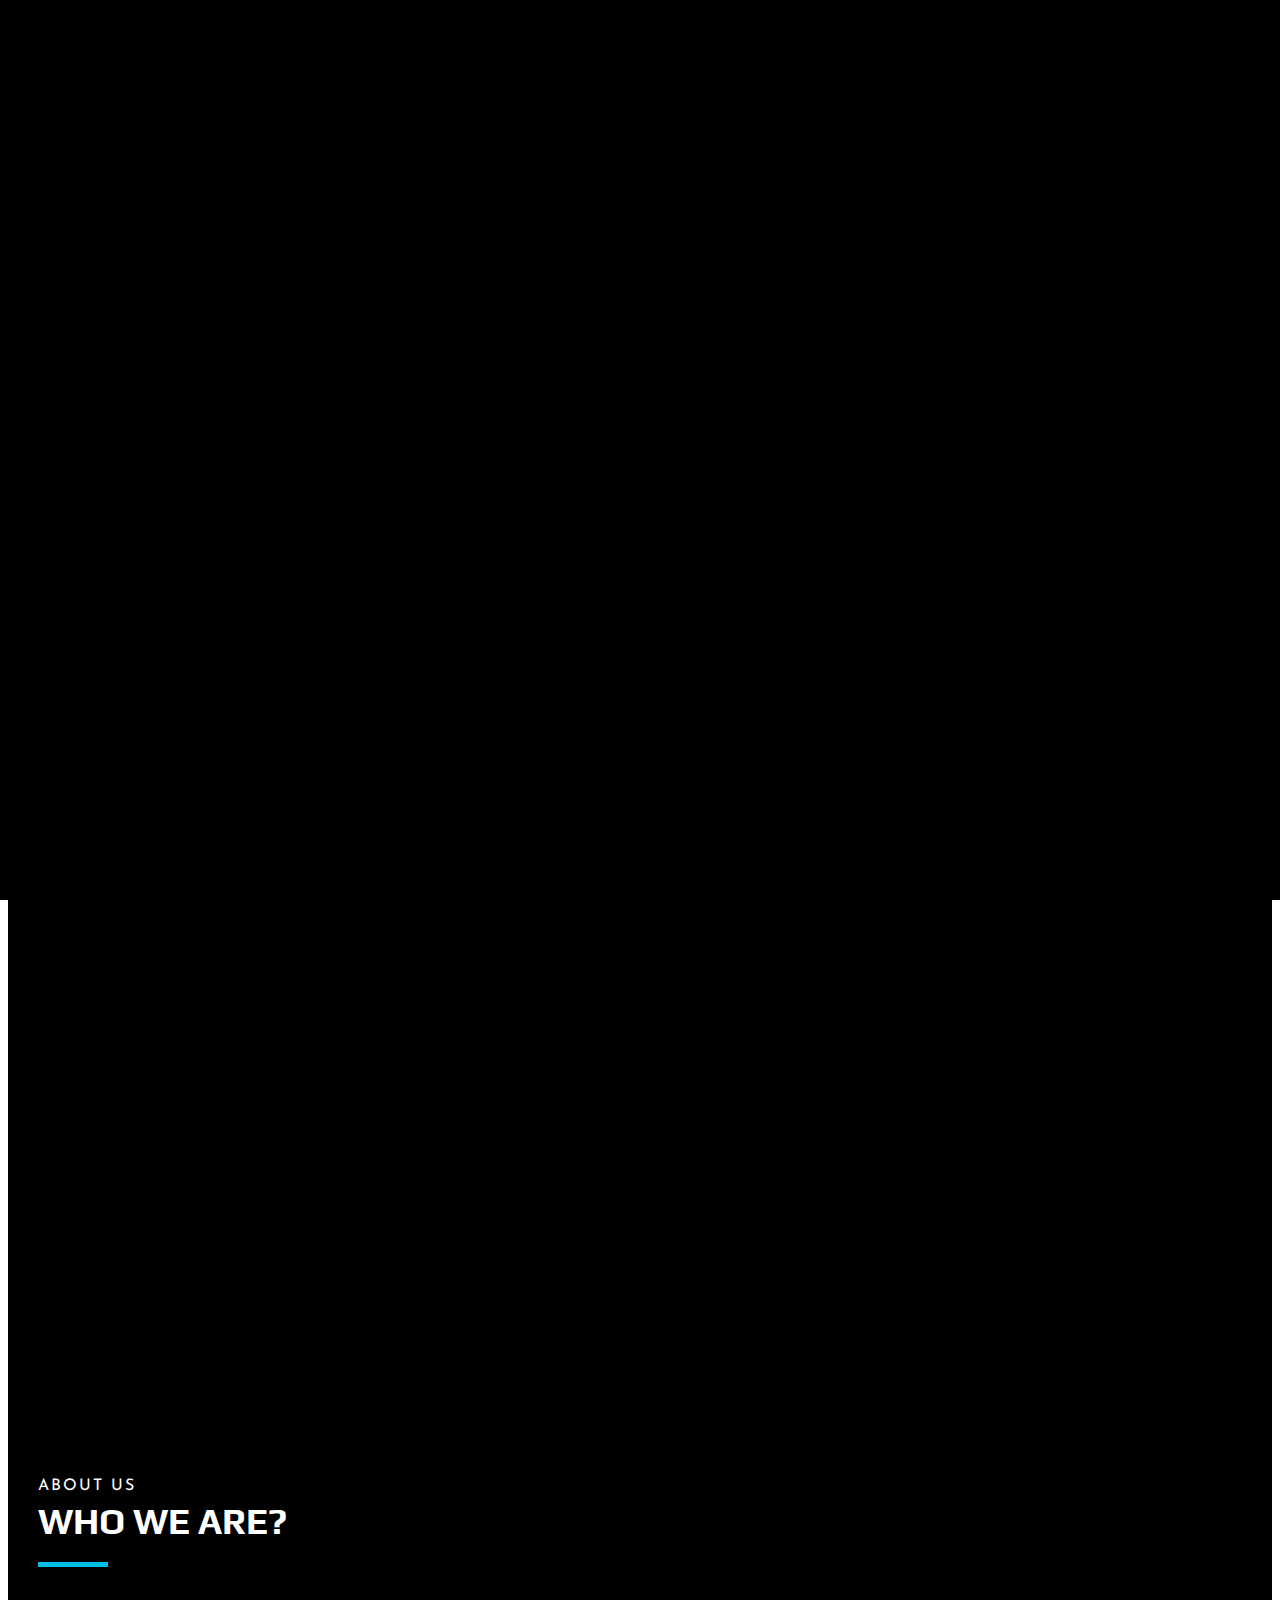
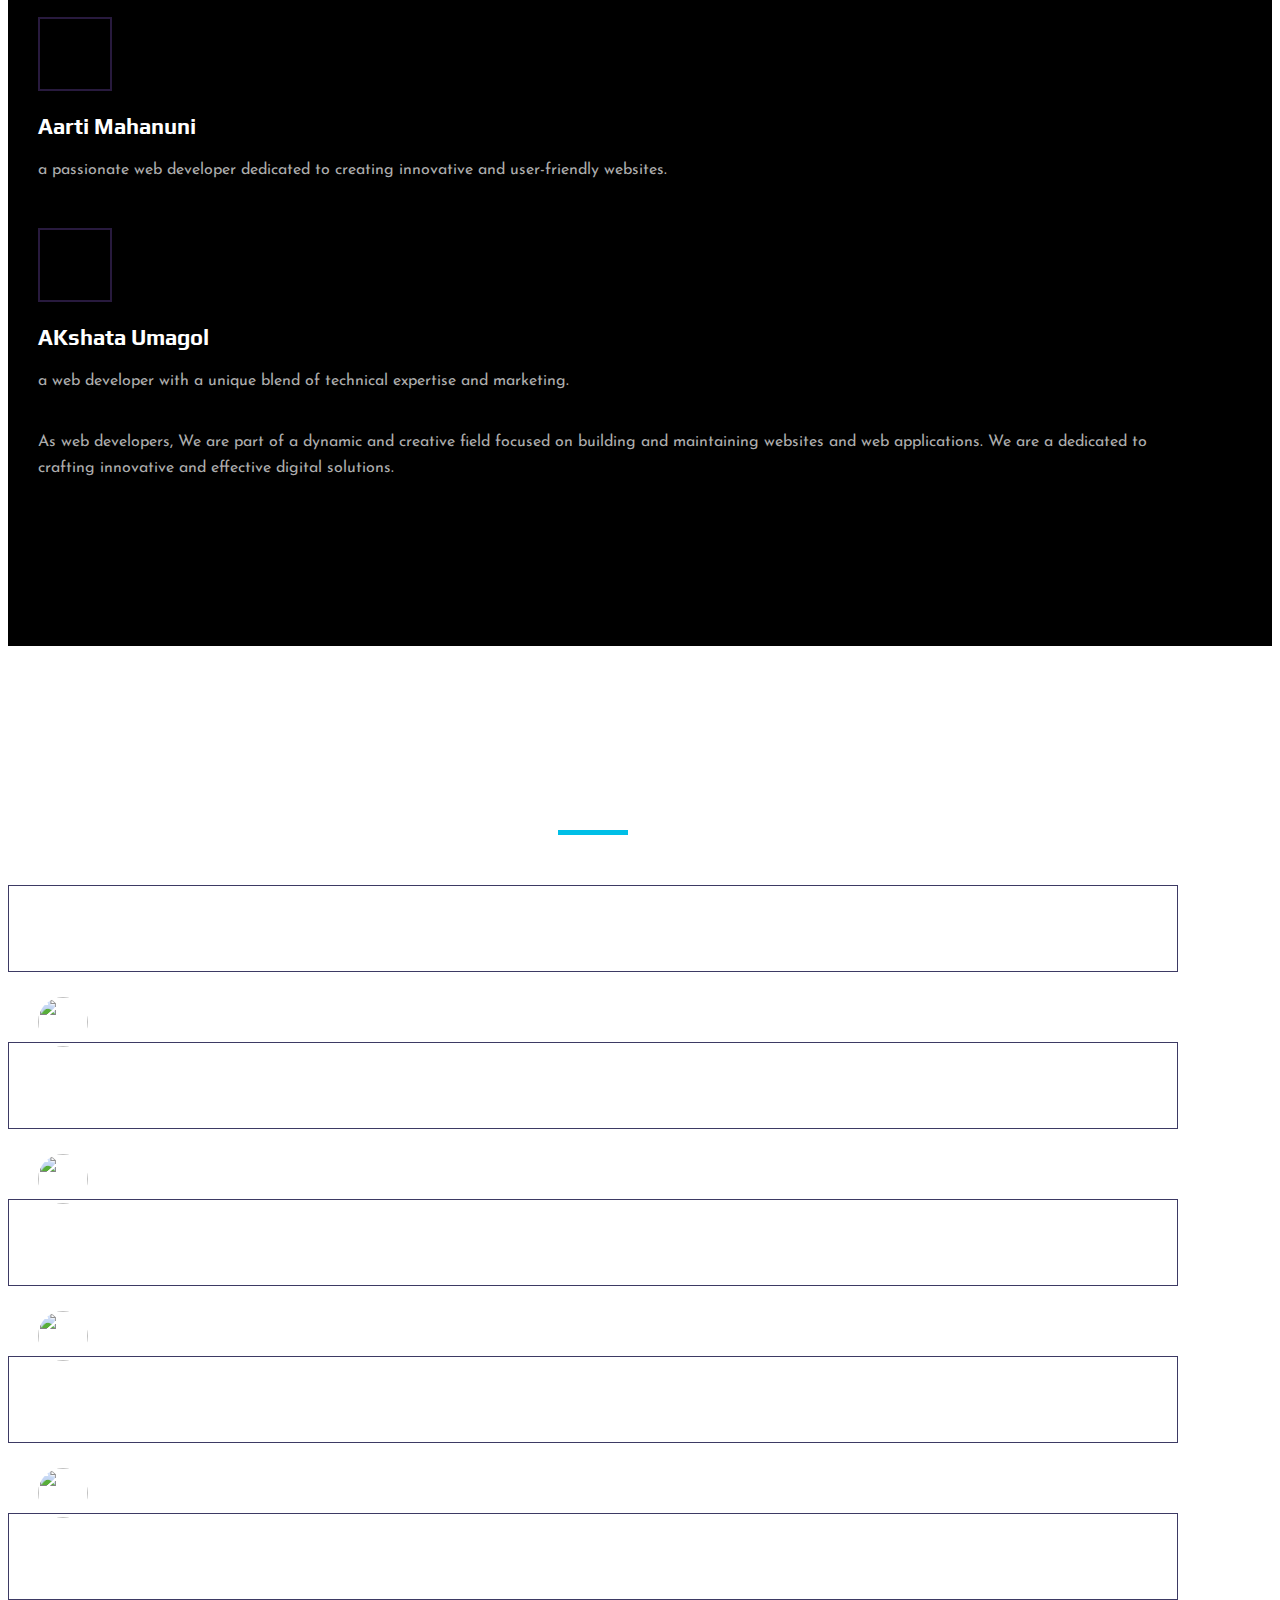
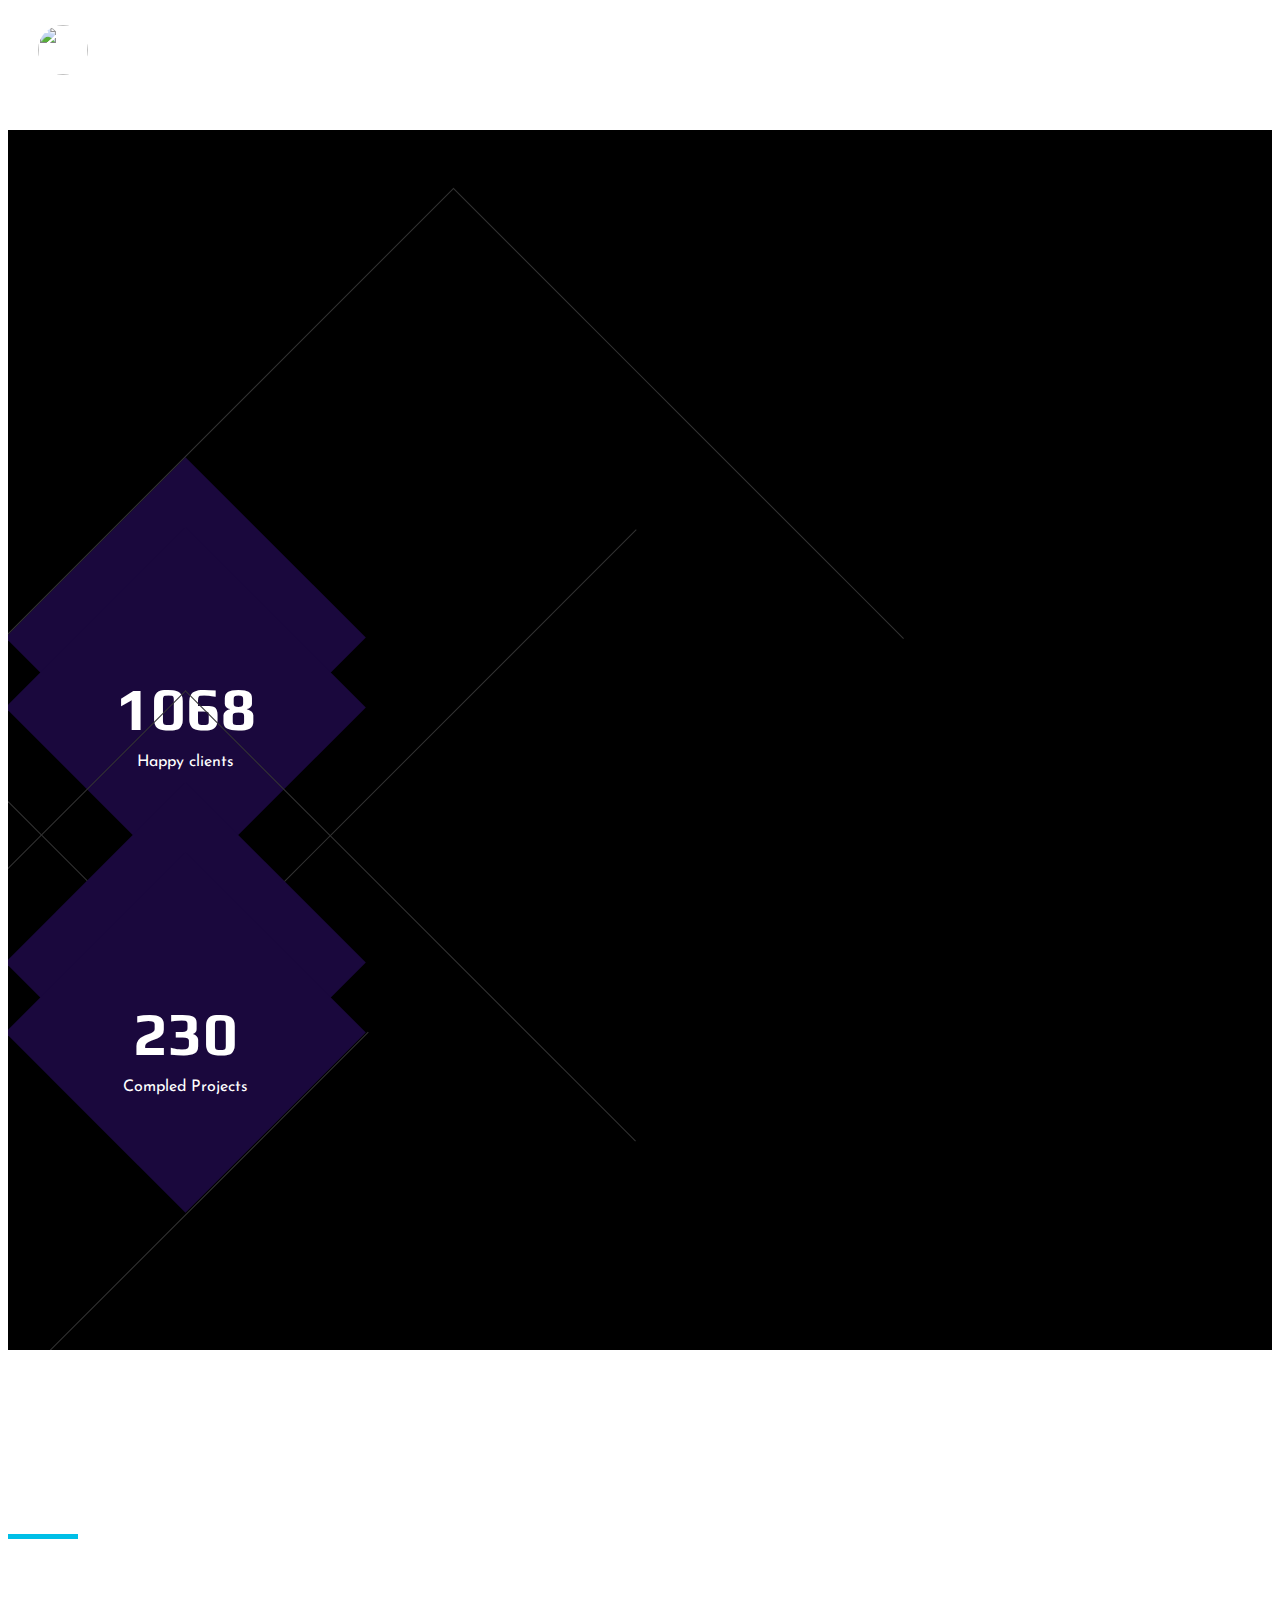
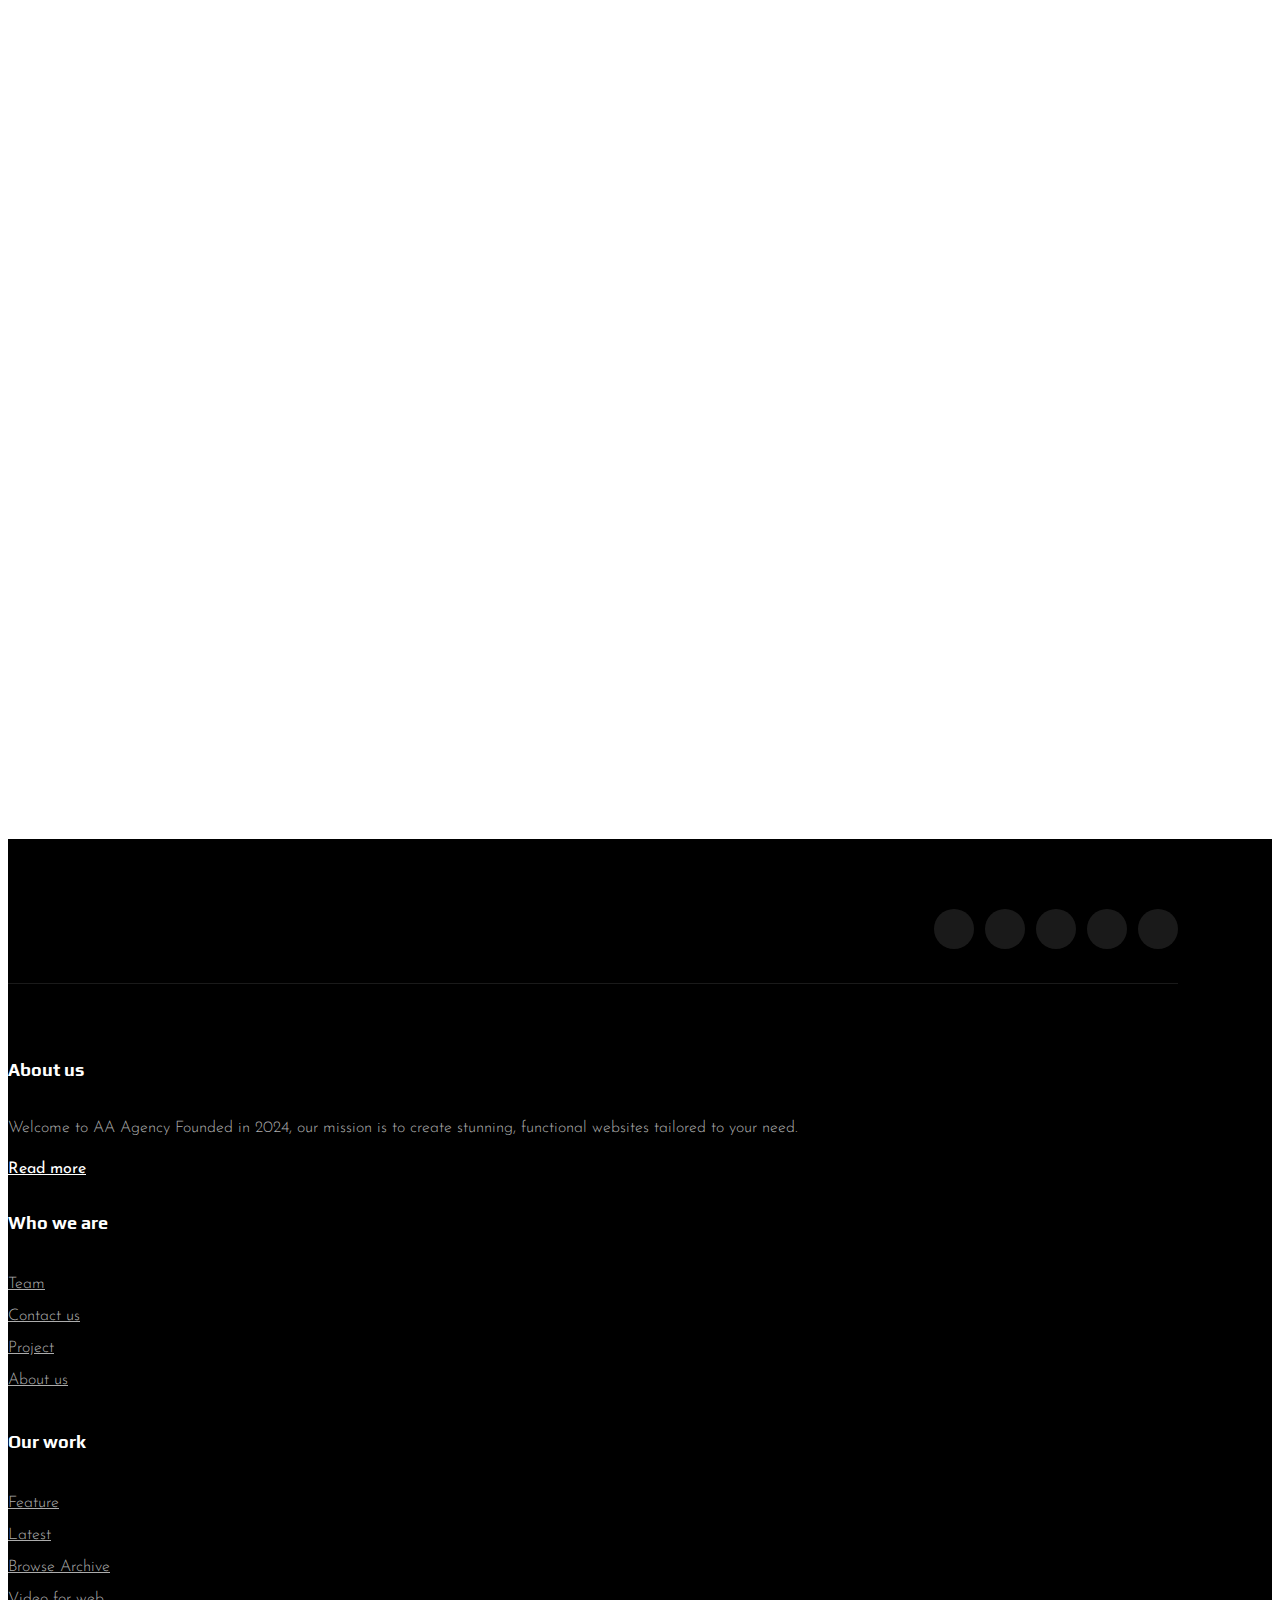
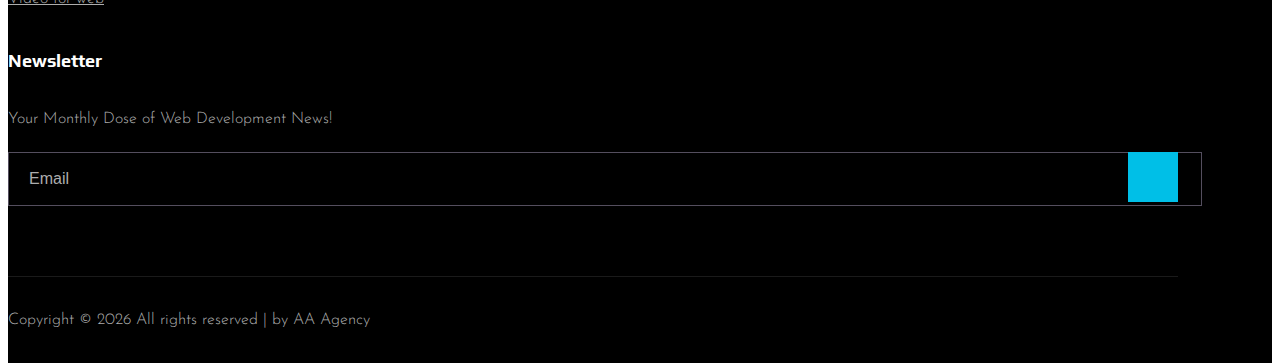
==== about.html @ 0cafe955 "commit" ====
<!DOCTYPE html>
<html lang="zxx">

<head>
    <meta charset="UTF-8">
    <meta name="description" content="Videograph Template">
    <meta name="keywords" content="Videograph, unica, creative, html">
    <meta name="viewport" content="width=device-width, initial-scale=1.0">
    <meta http-equiv="X-UA-Compatible" content="ie=edge">
    <title>AA Agency</title>

    <!-- Google Font -->
    <link href="https://fonts.googleapis.com/css2?family=Play:wght@400;700&display=swap" rel="stylesheet">
    <link href="https://fonts.googleapis.com/css2?family=Josefin+Sans:wght@300;400;500;600;700&display=swap"
        rel="stylesheet">

    <!-- Css Styles -->
    <link rel="stylesheet" href="css/bootstrap.min.css" type="text/css">
    <link rel="stylesheet" href="css/font-awesome.min.css" type="text/css">
    <link rel="stylesheet" href="css/elegant-icons.css" type="text/css">
    <link rel="stylesheet" href="css/owl.carousel.min.css" type="text/css">
    <link rel="stylesheet" href="css/magnific-popup.css" type="text/css">
    <link rel="stylesheet" href="css/slicknav.min.css" type="text/css">
    <link rel="stylesheet" href="css/style.css" type="text/css">
</head>

<body>
    <!-- Page Preloder -->
    <div id="preloder">
        <div class="loader"></div>
    </div>

    <!-- Header Section Begin -->
    <header class="header">
        <div class="container">
            <div class="row">
                <div class="col-lg-2">
                    <div class="header__logo">
                        <a href="./index.html"><img src="img/design.png" alt=""></a>
                    </div>
                </div>
                <div class="col-lg-10">
                    <div class="header__nav__option">
                        <nav class="header__nav__menu mobile-menu">
                            <ul>
                                <li><a href="./index.html">Home</a></li>
                                <li class="active"><a href="./about.html">About</a></li>
                                <li><a href="./portfolio.html">Projects</a></li>
                                <li><a href="./services.html">Services</a></li>
                                <li><a href="#">Pages</a>
                                    <ul class="dropdown">
                                        <li><a href="./about.html">About</a></li>
                                        <li><a href="./portfolio.html">Porjects</a></li>
                                        <li><a href="./services.html">Services</a></li>
                                        <li><a href="./blog-details.html">Blog</a></li>
                                    </ul>
                                </li>
                                <li><a href="./contact.html">Contact</a></li>
                            </ul>
                        </nav>
                        <div class="header__nav__social">
                            <a href="#"><i class="fa fa-facebook"></i></a>
                            <a href="#"><i class="fa fa-twitter"></i></a>
                            <a href="#"><i class="fa fa-dribbble"></i></a>
                            <a href="#"><i class="fa fa-instagram"></i></a>
                            <a href="#"><i class="fa fa-youtube-play"></i></a>
                        </div>
                    </div>
                </div>
            </div>
            <div id="mobile-menu-wrap"></div>
        </div>
    </header>
    <!-- Header End -->

    <!-- Breadcrumb Begin -->
    <div class="breadcrumb-option spad set-bg" data-setbg="img/de.jpg">
        <div class="container">
            <div class="row">
                <div class="col-lg-12 text-center">
                    <div class="breadcrumb__text">
                        <h2>About us</h2>
                         <!-- <div class="breadcrumb__links">
                            <a href="#">Home</a>
                            <span>About</span>
                        </div> -->
                    </div>
                </div>
            </div>
        </div>
    </div>
    <!-- Breadcrumb End -->

    <!-- About Section Begin -->
    <section class="about spad">
        <div class="container">
            <div class="row">
                <div class="col-lg-6">
                    <div class="about__pic">
                        <div class="row">
                            <div class="col-lg-6 col-md-6 col-sm-6">
                                <div class="about__pic__item about__pic__item--large set-bg"
                                    data-setbg="img/about/about-1.jpg"></div>
                            </div>
                            <div class="col-lg-6 col-md-6 col-sm-6">
                                <div class="row">
                                    <div class="col-lg-12">
                                        <div class="about__pic__item set-bg" data-setbg="img/about/about-2.jpg"></div>
                                    </div>
                                    <div class="col-lg-12">
                                        <div class="about__pic__item set-bg" data-setbg="img/about/about-3.jpg"></div>
                                    </div>
                                </div>
                            </div>
                        </div>
                    </div>
                </div>
                <div class="col-lg-6">
                    <div class="about__text">
                        <div class="section-title">
                            <span>About US</span>
                            <h2>WHo we are?</h2>
                        </div>
                        <div class="row">
                            <div class="col-lg-6 col-md-6 col-sm-6">
                                <div class="services__item">
                                    <div class="services__item__icon">
                                        <img src="img/icons/si-3.png" alt="">
                                    </div>
                                    <h4>Aarti Mahanuni</h4>
                                    <p> a passionate web developer dedicated to creating innovative and user-friendly websites.</p>
                                </div>
                            </div>
                            <div class="col-lg-6 col-md-6 col-sm-6">
                                <div class="services__item">
                                    <div class="services__item__icon">
                                        <img src="img/icons/si-4.png" alt="">
                                    </div>
                                    <h4>AKshata Umagol</h4>
                                    <p>a web developer with a unique blend of technical expertise and marketing.</p>
                                </div>
                            </div>
                        </div>
                        <div class="about__text__desc">
                            <p>As web developers, We are part of a dynamic and creative field focused on building and maintaining websites and web applications.
                         We are a dedicated to crafting innovative and effective digital solutions. </p>
                        </div>
                    </div>
                </div>
            </div>
        </div>
    </section>
    <!-- About Section End -->

    <!-- Testimonial Section Begin -->
    <section class="testimonial spad set-bg" data-setbg="img/back.jpg">
        <div class="container">
            <div class="row">
                <div class="col-lg-12">
                    <div class="section-title center-title">
                        <span>Loved By Clients</span>
                        <h2>What clients say?</h2>
                    </div>
                </div>
            </div>
            <div class="row">
                <div class="testimonial__slider owl-carousel">
                    <div class="col-lg-4">
                        <div class="testimonial__item">
                            <div class="testimonial__text">
                                <p>Delivers such a great service that it can benefit all kinds of people from any number
                                    of industries.</p>
                            </div>
                            <div class="testimonial__author">
                                <div class="testimonial__author__pic">
                                    <img src="img/testimonial/ta-1.jpg" alt="">
                                </div>
                                <div class="testimonial__author__text">
                                    <h5>Krista Attorn</h5>
                                    <span>Web Designer</span>
                                </div>
                            </div>
                        </div>
                    </div>
                    <div class="col-lg-4">
                        <div class="testimonial__item">
                            <div class="testimonial__text">
                                <p>Videographer delivers such a great service that it can benefit all kinds of people
                                    from any number.</p>
                            </div>
                            <div class="testimonial__author">
                                <div class="testimonial__author__pic">
                                    <img src="img/testimonial/ta-2.jpg" alt="">
                                </div>
                                <div class="testimonial__author__text">
                                    <h5>Krista Attorn</h5>
                                    <span>Web Designer</span>
                                </div>
                            </div>
                        </div>
                    </div>
                    <div class="col-lg-4">
                        <div class="testimonial__item">
                            <div class="testimonial__text">
                                <p>Videographer delivers such a great service that it can benefit all kinds of people
                                    from any number.</p>
                            </div>
                            <div class="testimonial__author">
                                <div class="testimonial__author__pic">
                                    <img src="img/testimonial/ta-3.jpg" alt="">
                                </div>
                                <div class="testimonial__author__text">
                                    <h5>Krista Attorn</h5>
                                    <span>Web Designer</span>
                                </div>
                            </div>
                        </div>
                    </div>
                    <div class="col-lg-4">
                        <div class="testimonial__item">
                            <div class="testimonial__text">
                                <p>Delivers such a great service that it can benefit all kinds of people from any number
                                    of industries.</p>
                            </div>
                            <div class="testimonial__author">
                                <div class="testimonial__author__pic">
                                    <img src="img/testimonial/ta-1.jpg" alt="">
                                </div>
                                <div class="testimonial__author__text">
                                    <h5>Krista Attorn</h5>
                                    <span>Web Designer</span>
                                </div>
                            </div>
                        </div>
                    </div>
                    <div class="col-lg-4">
                        <div class="testimonial__item">
                            <div class="testimonial__text">
                                <p>Videographer delivers such a great service that it can benefit all kinds of people
                                    from any number.</p>
                            </div>
                            <div class="testimonial__author">
                                <div class="testimonial__author__pic">
                                    <img src="img/testimonial/ta-2.jpg" alt="">
                                </div>
                                <div class="testimonial__author__text">
                                    <h5>Krista Attorn</h5>
                                    <span>Web Designer</span>
                                </div>
                            </div>
                        </div>
                    </div>
                </div>
            </div>
        </div>
    </section>
    <!-- Testimonial Section End -->

    <!-- Counter Section Begin -->
    <section class="counter">
        <div class="container">
            <div class="counter__content">
                <div class="row">
                    <div class="col-lg-3 col-md-6 col-sm-6">
                        <div class="counter__item">
                            <div class="counter__item__text">
                                <img src="img/icons/ci-1.png" alt="">
                                <h2 class="counter_num">230</h2>
                                <p>Compled Projects</p>
                            </div>
                        </div>
                    </div>
                    <div class="col-lg-3 col-md-6 col-sm-6">
                        <div class="counter__item second__item">
                            <div class="counter__item__text">
                                <img src="img/icons/ci-2.png" alt="">
                                <h2 class="counter_num">1068</h2>
                                <p>Happy clients</p>
                            </div>
                        </div>
                    </div>
                    <div class="col-lg-3 col-md-6 col-sm-6">
                        <div class="counter__item third__item">
                            <div class="counter__item__text">
                                <img src="img/icons/ci-3.png" alt="">
                                <h2 class="counter_num">230</h2>
                                <p>Perspective clients</p>
                            </div>
                        </div>
                    </div>
                    <div class="col-lg-3 col-md-6 col-sm-6">
                        <div class="counter__item four__item">
                            <div class="counter__item__text">
                                <img src="img/icons/ci-4.png" alt="">
                                <h2 class="counter_num">230</h2>
                                <p>Compled Projects</p>
                            </div>
                        </div>
                    </div>
                </div>
            </div>
        </div>
    </section>
    <!-- Counter Section End -->

    <!-- Team Section Begin -->
    <section class="team spad set-bg" data-setbg="img/team-bg.jpg">
        <div class="container">
            <div class="row">
                <div class="col-lg-12">
                    <div class="section-title team__title">
                        <span>Nice to meet</span>
                        <h2>OUR Team</h2>
                    </div>
                </div>
            </div>
             <div class="row">
                <div class="col-lg-3 col-md-6 col-sm-6 p-0">
                    <div class="team__item set-bg" data-setbg="img/team/aarti.webp">
                        <div class="team__item__text">
                            <h4>Aarti Mahamuni</h4>
                            <p>Web Developer</p>
                            <div class="team__item__social">
                                <a href="#"><i class="fa fa-facebook"></i></a>
                                <a href="#"><i class="fa fa-twitter"></i></a>
                                <a href="#"><i class="fa fa-dribbble"></i></a>
                                <a href="#"><i class="fa fa-instagram"></i></a>
                            </div>
                        </div>
                    </div>
                </div> 
                <div class="col-lg-3 col-md-6 col-sm-6 p-0">
                    <div class="team__item team__item--second set-bg" data-setbg="img/team/akshata.webp">
                        <div class="team__item__text">
                            <h4>Akshata Umagol</h4>
                            <p>Web Developer</p>
                            <div class="team__item__social">
                                <a href="#"><i class="fa fa-facebook"></i></a>
                                <a href="#"><i class="fa fa-twitter"></i></a>
                                <a href="#"><i class="fa fa-dribbble"></i></a>
                                <a href="#"><i class="fa fa-instagram"></i></a>
                            </div>
                        </div>
                    </div>
                </div>
                <!-- <div class="col-lg-3 col-md-6 col-sm-6 p-0">
                    <div class="team__item team__item--third set-bg" data-setbg="img/team/team-3.jpg">
                        <div class="team__item__text">
                            <h4>AMANDA STONE</h4>
                            <p>Videographer</p>
                            <div class="team__item__social">
                                <a href="#"><i class="fa fa-facebook"></i></a>
                                <a href="#"><i class="fa fa-twitter"></i></a>
                                <a href="#"><i class="fa fa-dribbble"></i></a>
                                <a href="#"><i class="fa fa-instagram"></i></a>
                            </div>
                        </div>
                    </div>
                </div>-->
                <!-- <div class="col-lg-3 col-md-6 col-sm-6 p-0">
                    <div class="team__item team__item--four set-bg" data-setbg="img/team/team-4.jpg">
                        <div class="team__item__text">
                            <h4>AMANDA STONE</h4>
                            <p>Videographer</p>
                            <div class="team__item__social">
                                <a href="#"><i class="fa fa-facebook"></i></a>
                                <a href="#"><i class="fa fa-twitter"></i></a>
                                <a href="#"><i class="fa fa-dribbble"></i></a>
                                <a href="#"><i class="fa fa-instagram"></i></a>
                            </div>
                        </div>
                    </div>
                </div> -->
                <div class="col-lg-12 p-0">
                    <div class="team__btn">
                        <a href="#" class="primary-btn">Meet Our Team</a>
                    </div>
                </div>
            </div>
        </div>
    </section>
    <!-- Team Section End -->

    <!-- Footer Section Begin -->
    <footer class="footer">
        <div class="container">
            <div class="footer__top">
                <div class="row">
                    <div class="col-lg-6 col-md-6">
                        <div class="footer__top__logo">
                            <a href="#"><img src="img/design.png" alt=""></a>
                        </div>
                    </div>
                    <div class="col-lg-6 col-md-6">
                        <div class="footer__top__social">
                            <a href="#"><i class="fa fa-facebook"></i></a>
                            <a href="#"><i class="fa fa-twitter"></i></a>
                            <a href="#"><i class="fa fa-dribbble"></i></a>
                            <a href="#"><i class="fa fa-instagram"></i></a>
                            <a href="#"><i class="fa fa-youtube-play"></i></a>
                        </div>
                    </div>
                </div>
            </div>
            <div class="footer__option">
                <div class="row">
                    <div class="col-lg-4 col-md-6 col-sm-6">
                        <div class="footer__option__item">
                            <h5>About us</h5>
                            <p>Welcome to AA Agency Founded in 2024, our mission is to create stunning,
                                 functional websites tailored to your need. </p>
                            <a href="#" class="read__more">Read more <span class="arrow_right"></span></a>
                        </div>
                    </div>
                    <div class="col-lg-2 col-md-3 col-sm-3">
                        <div class="footer__option__item">
                            <h5>Who we are</h5>
                            <ul>
                                <li><a href="#">Team</a></li>
                                <li><a href="#">Contact us</a></li>
                                <li><a href="#">Project</a></li>
                                <li><a href="#">About us</a></li>
                            </ul>
                        </div>
                    </div>
                    <div class="col-lg-2 col-md-3 col-sm-3">
                        <div class="footer__option__item">
                            <h5>Our work</h5>
                            <ul>
                                <li><a href="#">Feature</a></li>
                                <li><a href="#">Latest</a></li>
                                <li><a href="#">Browse Archive</a></li>
                                <li><a href="#">Video for web</a></li>
                            </ul>
                        </div>
                    </div>
                    <div class="col-lg-4 col-md-12">
                        <div class="footer__option__item">
                            <h5>Newsletter</h5>
                            <p>Your Monthly Dose of Web Development News!</p>
                            <form action="#">
                                <input type="text" placeholder="Email">
                                <button type="submit"><i class="fa fa-send"></i></button>
                            </form>
                        </div>
                    </div>
                </div>
            </div>
            <div class="footer__copyright">
                <div class="row">
                    <div class="col-lg-12 text-center">
                        <!-- Link back to Colorlib can't be removed. Template is licensed under CC BY 3.0. -->
                        <p class="footer__copyright__text">Copyright &copy;
                            <script>
                                document.write(new Date().getFullYear());
                            </script>
                            All rights reserved | by AA Agency</a>
                        </p>
                        <!-- Link back to Colorlib can't be removed. Template is licensed under CC BY 3.0. -->
                    </div>
                </div>
            </div>
        </div>
    </footer>
    <!-- Footer Section End -->

    <!-- Js Plugins -->
    <script src="js/jquery-3.3.1.min.js"></script>
    <script src="js/bootstrap.min.js"></script>
    <script src="js/jquery.magnific-popup.min.js"></script>
    <script src="js/mixitup.min.js"></script>
    <script src="js/masonry.pkgd.min.js"></script>
    <script src="js/jquery.slicknav.js"></script>
    <script src="js/owl.carousel.min.js"></script>
    <script src="js/main.js"></script>
</body>

</html>
---- css/style.css ----
/******************************************************************
  Template Name: Dreams
  Description: Dreams wedding template
  Author: Colorib
  Author URI: https://colorlib.com/
  Version: 1.0
  Created: Colorib
******************************************************************/
/*------------------------------------------------------------------
[Table of contents]

1.  Template default CSS
	1.1	Variables
	1.2	Mixins
	1.3	Flexbox
	1.4	Reset
2.  Helper Css
3.  Header Section
4.  Hero Section
5.  Services Section
6.  Counter Section
7.  Team Section
8.  Latest Section
9.  Contact
10.  Footer Style
-------------------------------------------------------------------*/
/*----------------------------------------*/
/* Template default CSS
/*----------------------------------------*/
html,
body {
  height: 100%;
  font-family: "Josefin Sans", sans-serif;
  -webkit-font-smoothing: antialiased;
}

h1,
h2,
h3,
h4,
h5,
h6 {
  margin: 0;
  color: #111111;
  font-weight: 400;
  font-family: "Play", sans-serif;
}

h1 {
  font-size: 70px;
}

h2 {
  font-size: 36px;
}

h3 {
  font-size: 30px;
}

h4 {
  font-size: 24px;
}

h5 {
  font-size: 18px;
}

h6 {
  font-size: 16px;
}

p {
  font-size: 16px;
  font-family: "Josefin Sans", sans-serif;
  color: #adadad;
  font-weight: 400;
  line-height: 26px;
  margin: 0 0 15px 0;
}

img {
  max-width: 100%;
}

input:focus,
select:focus,
button:focus,
textarea:focus {
  outline: none;
}

a:hover,
a:focus {
  text-decoration: none;
  outline: none;
  color: #fff;
}

ul,
ol {
  padding: 0;
  margin: 0;
}

/*---------------------
  Helper CSS
-----------------------*/
.section-title {
  margin-bottom: 50px;
}
.section-title.center-title {
  text-align: center;
}
.section-title.center-title h2:after {
  right: 0;
  margin: 0 auto;
}
.section-title span {
  color: #ffffff;
  display: block;
  font-size: 16px;
  letter-spacing: 2px;
  text-transform: uppercase;
  margin-bottom: 6px;
}
.section-title h2 {
  color: #ffffff;
  font-weight: 700;
  text-transform: uppercase;
  position: relative;
  padding-bottom: 25px;
}
.section-title h2:after {
  position: absolute;
  left: 0;
  bottom: 0;
  height: 5px;
  width: 70px;
  background: #00bfe7;
  content: "";
}

.set-bg {
  background-repeat: no-repeat;
  background-size: cover;
  background-position: top center;
}

.spad {
  padding-top: 100px;
  padding-bottom: 100px;
}

.text-white h1,
.text-white h2,
.text-white h3,
.text-white h4,
.text-white h5,
.text-white h6,
.text-white p,
.text-white span,
.text-white li,
.text-white a {
  color: #fff;
}

/* buttons */
.primary-btn {
  display: inline-block;
  font-size: 15px;
  font-family: "Play", sans-serif;
  font-weight: 700;
  padding: 14px 32px 12px;
  color: #ffffff;
  text-transform: uppercase;
  letter-spacing: 2px;
  position: relative;
  z-index: 1;
}
.primary-btn:hover:before {
  height: 100%;
  width: 100%;
}
.primary-btn:hover:after {
  height: 100%;
  width: 100%;
}
.primary-btn:before {
  position: absolute;
  left: 0;
  top: 0;
  height: 30px;
  width: 30px;
  border-left: 2px solid #00bfe7;
  border-top: 2px solid #00bfe7;
  content: "";
  z-index: -1;
  -webkit-transition: all, 0.7s;
  -o-transition: all, 0.7s;
  transition: all, 0.7s;
}
.primary-btn:after {
  position: absolute;
  right: 0;
  bottom: 0;
  height: 30px;
  width: 30px;
  border-right: 2px solid #00bfe7;
  border-bottom: 2px solid #00bfe7;
  content: "";
  z-index: -1;
  -webkit-transition: all, 0.7s;
  -o-transition: all, 0.7s;
  transition: all, 0.7s;
}

.site-btn {
  font-size: 15px;
  color: #ffffff;
  background: #00bfe7;
  font-family: "Play", sans-serif;
  font-weight: 700;
  border: none;
  display: inline-block;
  text-transform: uppercase;
  letter-spacing: 2px;
  padding: 14px 34px 12px;
  width: 100%;
}

/* Preloder */
#preloder {
  position: fixed;
  width: 100%;
  height: 100%;
  top: 0;
  left: 0;
  z-index: 999999;
  background: #000;
}

.loader {
  width: 40px;
  height: 40px;
  position: absolute;
  top: 50%;
  left: 50%;
  margin-top: -13px;
  margin-left: -13px;
  border-radius: 60px;
  animation: loader 0.8s linear infinite;
  -webkit-animation: loader 0.8s linear infinite;
}

@keyframes loader {
  0% {
    -webkit-transform: rotate(0deg);
    transform: rotate(0deg);
    border: 4px solid #f44336;
    border-left-color: transparent;
  }
  50% {
    -webkit-transform: rotate(180deg);
    transform: rotate(180deg);
    border: 4px solid #673ab7;
    border-left-color: transparent;
  }
  100% {
    -webkit-transform: rotate(360deg);
    transform: rotate(360deg);
    border: 4px solid #f44336;
    border-left-color: transparent;
  }
}
@-webkit-keyframes loader {
  0% {
    -webkit-transform: rotate(0deg);
    border: 4px solid #f44336;
    border-left-color: transparent;
  }
  50% {
    -webkit-transform: rotate(180deg);
    border: 4px solid #673ab7;
    border-left-color: transparent;
  }
  100% {
    -webkit-transform: rotate(360deg);
    border: 4px solid #f44336;
    border-left-color: transparent;
  }
}
/*---------------------
  Header
-----------------------*/
.header {
  position: absolute;
  left: 0;
  top: 0;
  width: 100%;
  background: transparent;
  border-bottom: 1px solid rgba(255, 255, 255, 0.1);
  z-index: 9;
}

.header__logo {
  padding: 30px 0;
}
.header__logo a {
  display: inline-block;
}

.header__nav__option {
  text-align: right;
  padding: 28px 0px;
}

.header__nav__menu {
  display: inline-block;
  margin-right: 45px;
}
.header__nav__menu ul li {
  list-style: none;
  display: inline-block;
  margin-right: 45px;
  position: relative;
}
.header__nav__menu ul li.active a:after {
  -webkit-transform: scale(1);
      -ms-transform: scale(1);
          transform: scale(1);
}
.header__nav__menu ul li:hover a:after {
  -webkit-transform: scale(1);
      -ms-transform: scale(1);
          transform: scale(1);
}
.header__nav__menu ul li:hover .dropdown {
  top: 34px;
  opacity: 1;
  visibility: visible;
}
.header__nav__menu ul li:last-child {
  margin-right: 0;
}
.header__nav__menu ul li .dropdown {
  position: absolute;
  left: 0;
  top: 60px;
  width: 140px;
  background: #ffffff;
  text-align: left;
  padding: 2px 0;
  z-index: 9;
  opacity: 0;
  visibility: hidden;
  -webkit-transition: all, 0.3s;
  -o-transition: all, 0.3s;
  transition: all, 0.3s;
}
.header__nav__menu ul li .dropdown li {
  display: block;
  margin-right: 0;
}
.header__nav__menu ul li .dropdown li a {
  font-size: 14px;
  color: #111111;
  padding: 8px 20px;
  text-transform: capitalize;
}
.header__nav__menu ul li .dropdown li a:after {
  display: none;
}
.header__nav__menu ul li a {
  font-size: 15px;
  font-family: "Play", sans-serif;
  color: #ffffff;
  display: block;
  text-transform: uppercase;
  position: relative;
  padding: 6px 0;
}
.header__nav__menu ul li a:after {
  position: absolute;
  left: 0;
  bottom: 0;
  width: 100%;
  height: 2px;
  background: #00bfe7;
  content: "";
  -webkit-transform: scale(0);
      -ms-transform: scale(0);
          transform: scale(0);
  -webkit-transition: all, 0.3s;
  -o-transition: all, 0.3s;
  transition: all, 0.3s;
}

.header__nav__social {
  display: inline-block;
  position: relative;
  padding-left: 50px;
}
.header__nav__social:before {
  position: absolute;
  left: 0;
  top: 4px;
  height: 13px;
  width: 1px;
  background: rgba(225, 225, 225, 0.2);
  content: "";
}
.header__nav__social a {
  color: #ffffff;
  font-size: 15px;
  margin-right: 18px;
}
.header__nav__social a:last-child {
  margin-right: 0;
}

.slicknav_menu {
  display: none;
}

/*---------------------
  Hero
-----------------------*/
.hero__slider.owl-carousel .owl-item.active .hero__text span {
  top: 0;
  opacity: 1;
}
.hero__slider.owl-carousel .owl-item.active .hero__text h2 {
  top: 0;
  opacity: 1;
}
.hero__slider.owl-carousel .owl-item.active .hero__text .primary-btn {
  top: 0;
  opacity: 1;
}
.hero__slider.owl-carousel .owl-dots {
  position: absolute;
  left: 0;
  right: 0;
  bottom: 45px;
  width: 100%;
  max-width: 1140px;
  margin: 0 auto;
}
.hero__slider.owl-carousel .owl-dots button {
  color: #adadad;
  font-size: 18px;
  font-family: "Play", sans-serif;
  margin-right: 16px;
  position: relative;
  display: inline-block;
}
.hero__slider.owl-carousel .owl-dots button.active {
  color: #ffffff;
}
.hero__slider.owl-carousel .owl-dots button.active:after {
  background: #ffffff;
  height: 2px;
}
.hero__slider.owl-carousel .owl-dots button:after {
  position: absolute;
  left: 0;
  bottom: -6px;
  width: 100%;
  height: 1px;
  background: rgba(255, 255, 255, 0.3);
  content: "";
}
.hero__slider.owl-carousel .owl-dots button:last-child {
  margin-right: 0;
}

.hero__item {
  height: 684px;
  padding-top: 255px;
}

.hero__text span {
  color: #ffffff;
  display: block;
  font-size: 15px;
  letter-spacing: 2px;
  text-transform: uppercase;
  margin-bottom: 18px;
  position: relative;
  top: 100px;
  opacity: 0;
  -webkit-transition: all, 0.3s;
  -o-transition: all, 0.3s;
  transition: all, 0.3s;
}
.hero__text h2 {
  color: #ffffff;
  font-size: 60px;
  font-weight: 700;
  line-height: 70px;
  text-transform: uppercase;
  margin-bottom: 38px;
  position: relative;
  top: 100px;
  opacity: 0;
  -webkit-transition: all, 0.5s;
  -o-transition: all, 0.5s;
  transition: all, 0.5s;
}
.hero__text .primary-btn {
  position: relative;
  top: 100px;
  opacity: 0;
  -webkit-transition: all, 0.7s;
  -o-transition: all, 0.7s;
  transition: all, 0.7s;
}

/*---------------------
  Work
-----------------------*/
.work {
  overflow: hidden;
  background: white;
}

.work__gallery {
  margin-right: -10px;
}

.work__item {
  height: 311px !important;
  width: calc(16.67% - 10px);
  margin-right: 10px;
  margin-bottom: 10px;
  float: left;
  position: relative;
  overflow: hidden;
  display: -webkit-box;
  display: -ms-flexbox;
  display: flex;
  -webkit-box-align: center;
      -ms-flex-align: center;
          align-items: center;
  -webkit-box-pack: center;
      -ms-flex-pack: center;
          justify-content: center;
}
.work__item:hover .work__item__hover {
  bottom: 0;
}
.work__item.large__item {
  height: 633px !important;
  width: calc(33.33% - 10px);
}
.work__item.wide__item {
  width: calc(33.33% - 10px);
  height: 311px !important;
}
.work__item .play-btn {
  display: inline-block;
  color: #ffffff;
  font-size: 20px;
  height: 50px;
  width: 50px;
  line-height: 50px;
  text-align: center;
  border: 1px solid rgba(255, 255, 255, 0.7);
  border-radius: 50%;
}

.grid-sizer {
  width: calc(16.67% - 10px);
}

.work__item__hover {
  background: rgba(0, 0, 0, 0.5);
  position: absolute;
  left: 0;
  bottom: -300px;
  width: 100%;
  padding: 25px 30px 20px;
  -webkit-transition: all, 0.5s;
  -o-transition: all, 0.5s;
  transition: all, 0.5s;
}
.work__item__hover h4 {
  font-size: 22px;
  color: #ffffff;
  font-weight: 700;
}
.work__item__hover ul li {
  color: #adadad;
  list-style: none;
  font-size: 16px;
  margin-right: 23px;
  position: relative;
  display: inline-block;
}
.work__item__hover ul li:after {
  position: absolute;
  right: -18px;
  top: 1px;
  content: "/";
}
.work__item__hover ul li:last-child {
  margin-right: 0;
}
.work__item__hover ul li:last-child:after {
  display: none;
}

/*---------------------
  Counter
-----------------------*/
.counter {
  background: black;
  height: 840px;
  padding-top: 380px;
  overflow: hidden;
}

.counter__content {
  padding: 0px 50px;
}

.counter__item {
  background: #1a083d;
  -webkit-transform: rotate(45deg);
  -ms-transform: rotate(45deg);
      transform: rotate(45deg);
  height: 255px;
  width: 255px;
  display: -webkit-box;
  display: -ms-flexbox;
  display: flex;
  -webkit-box-align: center;
      -ms-flex-align: center;
          align-items: center;
  -webkit-box-pack: center;
      -ms-flex-pack: center;
          justify-content: center;
  text-align: center;
  position: relative;
  z-index: 1;
}
.counter__item::before {
  position: absolute;
  left: -1px;
  bottom: -2px;
  height: 636px;
  width: 636px;
  border-left: 1px solid #333333;
  border-top: 1px solid #333333;
  content: "";
  z-index: -1;
}
.counter__item.second__item {
  margin-top: -185px;
}
.counter__item.second__item:before {
  left: -316px;
  bottom: -65px;
  border-right: 1px solid #333333;
  border-bottom: 1px solid #333333;
  border-left: none;
  border-top: none;
}
.counter__item.four__item {
  margin-top: -185px;
}
.counter__item.four__item:before {
  left: -380px;
  bottom: -380px;
  border-right: 1px solid #333333;
  border-bottom: 1px solid #333333;
  border-left: none;
  border-top: none;
}
.counter__item.third__item:before {
  left: -65px;
  bottom: -317px;
}

.counter__item__text {
  -webkit-transform: rotate(-45deg);
  -ms-transform: rotate(-45deg);
      transform: rotate(-45deg);
}
.counter__item__text h2 {
  font-size: 60px;
  color: #ffffff;
  font-weight: 700;
  margin-bottom: 6px;
  margin-top: 18px;
}
.counter__item__text p {
  color: #ffffff;
  margin-bottom: 0;
}

/*---------------------
  Team
-----------------------*/
.team {
  padding-bottom: 90px;
}

.section-title.team__title {
  margin-bottom: 90px;
}

.team__item {
  height: 390px;
  position: relative;
  overflow: hidden;
}
.team__item:hover .team__item__text {
  bottom: 0;
}
.team__item.team__item--second {
  margin-top: -60px;
}
.team__item.team__item--third {
  margin-top: -120px;
}
.team__item.team__item--four {
  margin-top: -180px;
}

.team__item__text {
  text-align: center;
  position: absolute;
  left: 0;
  bottom: -500px;
  width: 100%;
  padding: 50px 0 30px;
  z-index: 1;
  -webkit-transition: all, 0.5s;
  -o-transition: all, 0.5s;
  transition: all, 0.5s;
}
.team__item__text:before {
  position: absolute;
  left: 0;
  top: 0;
  height: 100%;
  width: 100%;
  background: url(../img/team/team-hover.png);
  content: "";
  z-index: -1;
}
.team__item__text h4 {
  font-size: 22px;
  color: #ffffff;
  font-weight: 700;
  text-transform: uppercase;
  margin-bottom: 10px;
}
.team__item__text p {
  color: #ffffff;
  font-weight: 300px;
  margin-bottom: 12px;
}
.team__item__text .team__item__social a {
  color: #ffffff;
  display: inline-block;
  font-size: 15px;
  margin-right: 18px;
}
.team__item__text .team__item__social a:last-child {
  margin-right: 0;
}

.team__btn {
  position: absolute;
  right: 0;
  bottom: 0;
}

/*---------------------
  Latest
-----------------------*/
.latest {
  background: black;
  padding-bottom: 80px;
}

.blog__item.latest__item {
  margin-bottom: 0;
}
.blog__item.latest__item:hover {
  border: 1px solid #222222 !important;
  background: url(../img/blog/blog-1.jpg);
  background-size: cover;
}

.latest__slider.owl-carousel .owl-item .col-lg-4 {
  max-width: 100%;
}
.latest__slider.owl-carousel .owl-dots {
  text-align: center;
  padding-top: 35px;
}
.latest__slider.owl-carousel .owl-dots button {
  height: 8px;
  width: 8px;
  background: rgba(255, 255, 255, 0.2);
  border-radius: 50%;
  margin-right: 10px;
}
.latest__slider.owl-carousel .owl-dots button.active {
  background: #00bfe7;
}
.latest__slider.owl-carousel .owl-dots button:last-child {
  margin-right: 0;
}

/*---------------------
  Call To Active
-----------------------*/
.callto {
  padding-top: 130px;
}
.callto.sp__callto {
  padding-top: 0;
  background: black;
}

.callto__text h2 {
  color: #ffffff;
  font-size: 42px;
  font-weight: 700;
  line-height: 55px;
  margin-bottom: 22px;
}
.callto__text p {
  font-size: 15px;
  color: #ffffff;
  opacity: 0.7;
  text-transform: uppercase;
  margin-bottom: 55px;
}
.callto__text a {
  color: #ffffff;
  background: #00bfe7;
  font-size: 15px;
  font-weight: 700;
  font-family: "Play", sans-serif;
  letter-spacing: 2px;
  text-transform: uppercase;
  display: inline-block;
  padding: 14px 32px 12px;
}

/*---------------------
  Footer
-----------------------*/
.footer {
  background:  black;
}

.footer__top {
  padding: 30px 0;
  border-bottom: 1px solid rgba(255, 255, 255, 0.1);
}

.footer__top__logo {
  line-height: 40px;
}
.footer__top__logo a {
  display: inline-block;
}

.footer__top__social {
  text-align: right;
}
.footer__top__social a {
  display: inline-block;
  font-size: 15px;
  color: #ffffff;
  height: 40px;
  width: 40px;
  background: rgba(255, 255, 255, 0.1);
  border-radius: 50%;
  line-height: 44px;
  text-align: center;
  margin-right: 6px;
}
.footer__top__social a:last-child {
  margin-right: 0;
}

.footer__option {
  padding-bottom: 35px;
  padding-top: 75px;
}

.footer__option__item {
  margin-bottom: 35px;
}
.footer__option__item h5 {
  color: #ffffff;
  font-weight: 700;
  margin-bottom: 35px;
}
.footer__option__item p {
  font-weight: 300;
  margin-bottom: 20px;
}
.footer__option__item .read__more {
  font-size: 16px;
  color: #ffffff;
}
.footer__option__item .read__more span {
  font-size: 16px;
  color: #ffffff;
  opacity: 0.5;
  position: relative;
  top: 4px;
  margin-left: 5px;
}
.footer__option__item ul li {
  list-style: none;
}
.footer__option__item ul li a {
  color: #adadad;
  font-size: 16px;
  font-weight: 300;
  line-height: 32px;
}
.footer__option__item form {
  position: relative;
}
.footer__option__item form input {
  height: 50px;
  width: 100%;
  padding-left: 20px;
  border: 1px solid #544E5E;
  background: transparent;
  font-size: 16px;
  color: #adadad;
}
.footer__option__item form input::-webkit-input-placeholder {
  color: #adadad;
}
.footer__option__item form input::-moz-placeholder {
  color: #adadad;
}
.footer__option__item form input:-ms-input-placeholder {
  color: #adadad;
}
.footer__option__item form input::-ms-input-placeholder {
  color: #adadad;
}
.footer__option__item form input::placeholder {
  color: #adadad;
}
.footer__option__item form button {
  font-size: 20px;
  color: #ffffff;
  border: none;
  height: 50px;
  width: 50px;
  background: #00bfe7;
  line-height: 50px;
  text-align: center;
  position: absolute;
  right: 0;
  top: 0;
}

.footer__copyright {
  border-top: 1px solid rgba(255, 255, 255, 0.1);
  padding: 30px 0;
}

.footer__copyright__text {
  margin-bottom: 0;
  font-weight: 300;
}
.footer__copyright__text i {
  color: #00bfe7;
}
.footer__copyright__text a {
  color: #00bfe7;
}

/*---------------------
  Breadcrumb
-----------------------*/
.breadcrumb-option {
  padding-top: 180px;
}

.breadcrumb__text h2 {
  color: #ffffff;
  font-size: 50px;
  font-weight: 700;
  margin-bottom: 12px;
}

.breadcrumb__links a {
  font-size: 16px;
  color: #ffffff;
  font-weight: 300;
  display: inline-block;
  margin-right: 32px;
  position: relative;
}
.breadcrumb__links a:after {
  position: absolute;
  right: -22px;
  top: -3px;
  content: "/";
  color: #adadad;
  font-size: 20px;
}
.breadcrumb__links span {
  font-size: 16px;
  color: #adadad;
  font-weight: 300;
  display: inline-block;
}

/*---------------------
  About
-----------------------*/
.about {
  background: black;
  padding-bottom: 150px;
}

.about__pic__item {
  height: 235px;
  margin-right: -10px;
  margin-bottom: 20px;
}
.about__pic__item.about__pic__item--large {
  height: 490px;
}

.about__text {
  padding-left: 30px;
}
.about__text .services__item .services__item__icon:after {
  border-color: #281A3E;
}

.about__text__desc {
  margin-top: -10px;
}

/*---------------------
  Testimonial
-----------------------*/
.testimonial {
  padding-bottom: 60px;
}

.testimonial__slider.owl-carousel .owl-item .col-lg-4 {
  max-width: 100%;
}
.testimonial__slider.owl-carousel .owl-dots {
  text-align: center;
  padding-top: 35px;
}
.testimonial__slider.owl-carousel .owl-dots button {
  height: 8px;
  width: 8px;
  background: rgba(255, 255, 255, 0.2);
  border-radius: 50%;
  margin-right: 10px;
}
.testimonial__slider.owl-carousel .owl-dots button.active {
  background: #00bfe7;
}
.testimonial__slider.owl-carousel .owl-dots button:last-child {
  margin-right: 0;
}

.testimonial__text {
  padding: 30px 40px 25px 30px;
  border: 1px solid #3D3A64;
  margin-bottom: 25px;
  position: relative;
  z-index: 9;
}
.testimonial__text P {
  color: #ffffff;
  font-size: 18px;
  font-weight: 300;
  font-style: italic;
  line-height: 30px;
  margin-bottom: 0;
}

.testimonial__author {
  padding-left: 30px;
}

.testimonial__author__pic {
  float: left;
  margin-right: 20px;
}
.testimonial__author__pic img {
  height: 50px;
  width: 50px;
  border-radius: 50%;
}

.testimonial__author__text {
  overflow: hidden;
}
.testimonial__author__text h5 {
  color: #ffffff;
  font-weight: 700;
  margin-bottom: 8px;
}
.testimonial__author__text span {
  color: #ffffff;
  font-size: 14px;
  font-weight: 300px;
  display: inline-block;
}

/*---------------------
  Services
-----------------------*/
.services {
  background: black;
  padding-bottom: 60px;
  padding-top: 110px;
}

.services__title p {
  margin-bottom: 45px;
}

.services__item {
  margin-bottom: 45px;
}
.services__item:hover .services__item__icon:after {
  -webkit-transform: rotate(45deg);
  -ms-transform: rotate(45deg);
      transform: rotate(45deg);
}
.services__item h4 {
  color: #ffffff;
  font-size: 22px;
  font-weight: 700;
  margin-top: 26px;
  margin-bottom: 18px;
}
.services__item p {
  margin-bottom: 0;
}

.services__item__icon {
  position: relative;
  height: 70px;
  width: 70px;
  line-height: 70px;
  text-align: center;
}
.services__item__icon:after {
  position: absolute;
  left: 0;
  top: 0;
  width: 100%;
  height: 100%;
  border: 2px solid #00bfe7;
  content: "";
  -webkit-transition: all, 0.5s;
  -o-transition: all, 0.5s;
  transition: all, 0.5s;
}

/*---------------------
  Services Page
-----------------------*/
.services-page {
  background-image: url(/home/l/Desktop/website/img/ser.jpg);
  padding-bottom: 50px;
}

/*---------------------
  Logo
-----------------------*/
.logo {
  background-image: url(/home/l/Desktop/website/img/ser.jpg);
  padding: 100px 20px;
}

.logo__carousel.owl-carousel .owl-item img {
  width: auto;
  display: inline-block;
}

/*---------------------
  Portfolio
-----------------------*/
.portfolio {
  background: black;
}

.portfolio__filter {
  text-align: center;
  margin-bottom: 40px;
}
.portfolio__filter li {
  list-style: none;
  font-size: 16px;
  color: #adadad;
  margin-right: 5px;
  display: inline-block;
  cursor: pointer;
  padding: 6px 22px;
}
.portfolio__filter li.active {
  border: 1px solid #00bfe7;
}
.portfolio__filter li:last-child {
  margin-right: 0;
}

.portfolio__item {
  margin-bottom: 35px;
}
.portfolio__item:hover .portfolio__item__text h4:after {
  opacity: 1;
}

.portfolio__item__video {
  height: 240px;
  display: -webkit-box;
  display: -ms-flexbox;
  display: flex;
  -webkit-box-align: center;
      -ms-flex-align: center;
          align-items: center;
  -webkit-box-pack: center;
      -ms-flex-pack: center;
          justify-content: center;
  margin-bottom: 28px;
}
.portfolio__item__video .play-btn {
  display: inline-block;
  color: #ffffff;
  font-size: 20px;
  height: 50px;
  width: 50px;
  line-height: 50px;
  text-align: center;
  border: 1px solid rgba(255, 255, 255, 0.7);
  border-radius: 50%;
}

.portfolio__item__text {
  text-align: center;
}
.portfolio__item__text h4 {
  color: #ffffff;
  display: inline-block;
  font-size: 22px;
  font-weight: 700;
  margin-bottom: 8px;
  position: relative;
}
.portfolio__item__text h4:after {
  position: absolute;
  left: 0;
  bottom: 0;
  height: 1px;
  width: 100%;
  background: #333;
  content: "";
  -webkit-transition: all, 0.3s;
  -o-transition: all, 0.3s;
  transition: all, 0.3s;
  opacity: 0;
}
.portfolio__item__text ul li {
  list-style: none;
  display: inline-block;
  font-size: 16px;
  font-weight: 300;
  margin-right: 24px;
  position: relative;
  color: #adadad;
}
.portfolio__item__text ul li:after {
  position: absolute;
  right: -16px;
  top: 0;
  content: "/";
}
.portfolio__item__text ul li:last-child {
  margin-right: 0;
}
.portfolio__item__text ul li:last-child:after {
  display: none;
}
.portfolio__item__text span {
  font-size: 16px;
  font-weight: 300;
  color: #adadad;
  display: block;
}

.pagination__option {
  text-align: center;
  padding-top: 20px;
}
.pagination__option.blog__pagi {
  padding-top: 5px;
}
.pagination__option .arrow__pagination {
  font-size: 15px;
  color: #ffffff;
  display: inline-block;
  text-transform: uppercase;
}
.pagination__option .arrow__pagination.left__arrow {
  margin-right: 26px;
}
.pagination__option .arrow__pagination.right__arrow {
  margin-left: 18px;
}
.pagination__option .arrow__pagination span {
  opacity: 0.5;
}
.pagination__option .number__pagination {
  font-size: 18px;
  color: #ffffff;
  height: 50px;
  width: 50px;
  background: rgba(242, 242, 242, 0.1);
  line-height: 50px;
  text-align: center;
  display: inline-block;
  margin-right: 6px;
}

/*---------------------
    Blog
-----------------------*/
.blog {
  background:black;
}

.blog__item {
  border: 1px solid #222222;
  padding: 40px 48px 35px 30px;
  position: relative;
  z-index: 1;
  margin-bottom: 45px;
}
.blog__item:hover {
  border: 1px solid transparent !important;
  background: url(../img/blog/blog-2.jpg) no-repeat;
  background-size: cover;
}
.blog__item:hover ul li {
  color: #ffffff;
}
.blog__item:hover p {
  color: #ffffff;
}
.blog__item h4 {
  color: #ffffff;
  font-weight: 700;
  line-height: 31px;
  margin-bottom: 18px;
}
.blog__item ul {
  margin-bottom: 20px;
}
.blog__item ul li {
  color: #777777;
  list-style: none;
  font-size: 14px;
  font-weight: 300;
  margin-right: 25px;
  position: relative;
  display: inline-block;
}
.blog__item ul li:after {
  position: absolute;
  right: -16px;
  top: 0px;
  content: "/";
}
.blog__item ul li:last-child {
  margin-right: 0;
}
.blog__item ul li:last-child:after {
  display: none;
}
.blog__item p {
  font-weight: 300;
  line-height: 29px;
  margin-bottom: 22px;
}
.blog__item a {
  font-size: 16px;
  color: #ffffff;
}
.blog__item a span {
  font-size: 16px;
  color: #ffffff;
  opacity: 0.5;
  position: relative;
  top: 4px;
  margin-left: 5px;
}

/*---------------------
  Blog Details Hero
-----------------------*/
.blog-hero {
  padding: 300px 0 230px;
}

.blog__hero__text {
  text-align: center;
}
.blog__hero__text h2 {
  color: #ffffff;
  font-weight: 700;
  line-height: 47px;
  text-transform: uppercase;
  margin-bottom: 12px;
}
.blog__hero__text ul li {
  font-size: 14px;
  color: #ffffff;
  font-weight: 300;
  list-style: none;
  display: inline-block;
  margin-right: 25px;
  position: relative;
}
.blog__hero__text ul li:after {
  position: absolute;
  right: -18px;
  top: 0;
  content: "/";
}
.blog__hero__text ul li:last-child {
  margin-right: 0;
}
.blog__hero__text ul li:last-child:after {
  display: none;
}
.blog__hero__text ul li span {
  text-transform: uppercase;
}

/*---------------------
  Blog Details
-----------------------*/
.blog-details {
  background: #100028;
}

.blog__details__text {
  margin-bottom: 30px;
}
.blog__details__text p {
  font-size: 18px;
  line-height: 29px;
  font-weight: 300;
  margin-bottom: 20px;
}
.blog__details__text p:last-child {
  margin-bottom: 0;
}

.blog__details__quote {
  border: 1px solid rgba(225, 225, 225, 0.8);
  padding: 35px 90px 35px 40px;
  position: relative;
  margin-bottom: 35px;
}
.blog__details__quote p {
  font-size: 22px;
  font-weight: 300;
  line-height: 35px;
  font-style: italic;
  margin-bottom: 10px;
}
.blog__details__quote h6 {
  font-size: 15px;
  color: #adadad;
  letter-spacing: 0.5px;
  text-transform: uppercase;
  color: #ffffff;
}
.blog__details__quote i {
  font-size: 36px;
  color: #00bfe7;
  position: absolute;
  right: 30px;
  bottom: 25px;
}

.blog__details__desc {
  margin-bottom: 50px;
}
.blog__details__desc p {
  font-size: 18px;
  line-height: 29px;
  font-weight: 300;
  margin-bottom: 20px;
}
.blog__details__desc p:last-child {
  margin-bottom: 0;
}

.blog__details__tags {
  padding-bottom: 60px;
  border-bottom: 1px solid rgba(255, 255, 255, 0.1);
  margin-bottom: 65px;
}
.blog__details__tags span {
  display: inline-block;
  font-size: 15px;
  color: #ffffff;
  font-weight: 300;
  margin-right: 25px;
}
.blog__details__tags a {
  font-size: 16px;
  font-weight: 300;
  color: #ffffff;
  display: inline-block;
  margin-right: 11px;
  padding: 8px 15px 7px;
  margin-bottom: 5px;
  background: rgba(255, 255, 255, 0.1);
}

.blog__details__option {
  margin-bottom: 40px;
}

.blog__details__option__item {
  margin-bottom: 30px;
  overflow: hidden;
  display: block;
}
.blog__details__option__item h5 {
  color: #ffffff;
  font-size: 15px;
  font-weight: 700;
  text-transform: uppercase;
  margin-bottom: 25px;
}
.blog__details__option__item h5 i {
  font-size: 18px;
  margin-right: 5px;
}
.blog__details__option__item.blog__details__option__item--right h5 {
  text-align: right;
}
.blog__details__option__item.blog__details__option__item--right h5 i {
  margin-right: 0;
  margin-left: 5px;
}
.blog__details__option__item.blog__details__option__item--right .blog__details__option__item__img {
  float: right;
  margin-right: 0;
  margin-left: 25px;
}
.blog__details__option__item.blog__details__option__item--right .blog__details__option__item__text {
  margin-right: 25px;
  text-align: right;
  float: none;
}

.blog__details__option__item__img {
  float: left;
  margin-right: 25px;
}

.blog__details__option__item__text {
  overflow: hidden;
}
.blog__details__option__item__text h6 {
  color: #ffffff;
  line-height: 21px;
  font-weight: 700;
  margin-bottom: 5px;
}
.blog__details__option__item__text span {
  font-size: 14px;
  color: #777777;
  font-weight: 300;
}

.blog__details__recent {
  margin-bottom: 60px;
}
.blog__details__recent h4 {
  color: #ffffff;
  font-weight: 700;
  text-transform: uppercase;
  margin-bottom: 35px;
  text-align: center;
}

.blog__details__recent__item {
  margin-bottom: 30px;
}
.blog__details__recent__item img {
  min-width: 100%;
  margin-bottom: 20px;
}
.blog__details__recent__item h5 {
  color: #ffffff;
  font-weight: 700;
  line-height: 23px;
  margin-bottom: 4px;
}
.blog__details__recent__item span {
  color: #777777;
  font-size: 14px;
  font-weight: 300;
}

.blog__details__comment h4 {
  color: #ffffff;
  font-weight: 700;
  text-transform: uppercase;
  margin-bottom: 35px;
  text-align: center;
}
.blog__details__comment form textarea {
  height: 120px;
  width: 100%;
  border: 1px solid rgba(225, 225, 225, 0.5);
  background: transparent;
  font-size: 16px;
  color: #adadad;
  padding-top: 12px;
  padding-left: 20px;
  font-weight: 300;
  margin-bottom: 14px;
  resize: none;
}
.blog__details__comment form textarea:placeholder {
  color: #adadad;
}

.input__list {
  margin-right: -20px;
  overflow: hidden;
}
.input__list input {
  height: 50px;
  width: calc(33.33% - 20px);
  float: left;
  border: 1px solid rgba(225, 225, 225, 0.5);
  background: transparent;
  font-size: 16px;
  color: #adadad;
  padding-left: 20px;
  font-weight: 300;
  margin-right: 20px;
  margin-bottom: 20px;
}
.input__list input:placeholder {
  color: #adadad;
}

/*---------------------
  Contact Widget
-----------------------*/
.contact-widget {
  background:  black;
  padding-bottom: 70px;
}

.contact__widget__item {
  margin-bottom: 30px;
}

.contact__widget__item__icon {
  height: 70px;
  width: 70px;
  border: 1px solid rgba(225, 225, 225, 0.5);
  line-height: 80px;
  text-align: center;
  border-radius: 50%;
  float: left;
  margin-right: 30px;
}
.contact__widget__item__icon i {
  font-size: 30px;
  color: #ffffff;
}

.contact__widget__item__text {
  overflow: hidden;
  padding-top: 7px;
}
.contact__widget__item__text h4 {
  font-size: 22px;
  color: #ffffff;
  font-weight: 700;
  margin-bottom: 10px;
}
.contact__widget__item__text p {
  margin-bottom: 0;
}

/*---------------------
  Contact
-----------------------*/
.contact {
  background:  black;
  padding-top: 0;
  overflow: hidden;
}

.contact__map {
  height: 450px;
}
.contact__map iframe {
  width: 100%;
}

.contact__form h3 {
  color: #ffffff;
  font-weight: 700;
  text-transform: uppercase;
  margin-bottom: 35px;
}
.contact__form form input {
  height: 50px;
  width: 100%;
  border: 1px solid rgba(225, 225, 225, 0.5);
  background: transparent;
  font-size: 16px;
  color: #adadad;
  padding-left: 20px;
  font-weight: 300;
  margin-right: 20px;
  margin-bottom: 20px;
  -webkit-transition: all, 0.3s;
  -o-transition: all, 0.3s;
  transition: all, 0.3s;
}
.contact__form form input:placeholder {
  color: #adadad;
}
.contact__form form input:focus {
  border-color: #e1e1e1;
}
.contact__form form textarea {
  height: 110px;
  width: 100%;
  border: 1px solid rgba(225, 225, 225, 0.5);
  background: transparent;
  font-size: 16px;
  color: #adadad;
  padding-top: 12px;
  padding-left: 20px;
  font-weight: 300;
  margin-bottom: 14px;
  resize: none;
  -webkit-transition: all, 0.3s;
  -o-transition: all, 0.3s;
  transition: all, 0.3s;
}
.contact__form form textarea:placeholder {
  color: #adadad;
}
.contact__form form textarea:focus {
  border-color: #e1e1e1;
}

/*--------------------------------- Responsive Media Quaries -----------------------------*/
@media only screen and (min-width: 1200px) {
  .container {
    max-width: 1170px;
  }
}
/* Medium Device = 1200px */
@media only screen and (min-width: 992px) and (max-width: 1199px) {
  .header__nav__menu {
    margin-right: 25px;
  }

  .header__nav__menu ul li {
    margin-right: 25px;
  }

  .header__nav__social {
    padding-left: 25px;
  }

  .counter__item::before {
    display: none;
  }

  .counter__content {
    padding: 0px 145px 0 50px;
  }

  .counter__item.second__item {
    margin-top: -210px;
  }

  .counter__item.four__item {
    margin-top: -210px;
  }

  .hero__slider.owl-carousel .owl-dots {
    max-width: 930px !important;
  }
}
/* Tablet Device = 768px */
@media only screen and (min-width: 768px) and (max-width: 991px) {
  .hero__slider.owl-carousel .owl-dots {
    max-width: 690px !important;
  }

  .services__title {
    margin-bottom: 50px;
  }

  .counter__item {
    -webkit-transform: rotate(0);
    -ms-transform: rotate(0);
        transform: rotate(0);
    margin-bottom: 30px;
    width: auto;
  }

  .counter__item::before {
    display: none;
  }

  .counter__content {
    padding: 0;
  }

  .counter__item.second__item {
    margin-top: 0;
  }

  .counter__item.four__item {
    margin-top: 0;
  }

  .counter__item__text {
    -webkit-transform: rotate(0);
    -ms-transform: rotate(0);
        transform: rotate(0);
  }

  .counter {
    height: auto;
    padding-top: 100px;
    padding-bottom: 70px;
  }

  .team__item.team__item--second {
    margin-top: 0;
  }

  .team__item.team__item--third {
    margin-top: 0;
  }

  .team__item.team__item--four {
    margin-top: 0;
  }

  .team__btn {
    position: relative;
    padding-top: 50px;
  }

  .about__pic {
    margin-bottom: 50px;
  }

  .about__text {
    padding-left: 0;
  }

  .portfolio__filter li {
    padding: 6px 15px;
  }

  .slicknav_menu {
    background: transparent;
    padding: 0;
    display: block;
  }

  .slicknav_nav ul {
    margin: 0;
    padding: 10px 30px;
  }

  .slicknav_nav .slicknav_row,
.slicknav_nav a {
    padding: 7px 0;
    margin: 0;
    color: #ffffff;
    font-weight: 600;
  }

  .slicknav_nav .slicknav_row:hover {
    border-radius: 0;
    background: transparent;
    color: #111111;
  }

  .slicknav_nav a:hover {
    border-radius: 0;
    background: transparent;
    color: #111111;
  }

  .slicknav_nav {
    background: #222222;
  }

  .slicknav_btn {
    position: absolute;
    right: 10px;
    top: 26px;
    background: #00bfe7;
  }

  .header .container {
    position: relative;
  }

  .header__nav__option {
    display: none;
  }
}
/* Wide Mobile = 480px */
@media only screen and (max-width: 767px) {
  .services__title {
    margin-bottom: 50px;
  }

  .counter__item {
    -webkit-transform: rotate(0);
    -ms-transform: rotate(0);
        transform: rotate(0);
    margin-bottom: 30px;
    width: auto;
  }

  .counter__item::before {
    display: none;
  }

  .counter__content {
    padding: 0;
  }

  .counter__item.second__item {
    margin-top: 0;
  }

  .counter__item.four__item {
    margin-top: 0;
  }

  .counter__item__text {
    -webkit-transform: rotate(0);
    -ms-transform: rotate(0);
        transform: rotate(0);
  }

  .counter {
    height: auto;
    padding-top: 100px;
    padding-bottom: 70px;
  }

  .team__item.team__item--second {
    margin-top: 0;
  }

  .team__item.team__item--third {
    margin-top: 0;
  }

  .team__item.team__item--four {
    margin-top: 0;
  }

  .team__btn {
    position: relative;
    padding-top: 50px;
  }

  .about__pic {
    margin-bottom: 50px;
  }

  .about__text {
    padding-left: 0;
  }

  .hero__slider.owl-carousel .owl-dots {
    max-width: auto;
    padding: 0 15px;
  }

  .slicknav_menu {
    background: transparent;
    padding: 0;
    display: block;
  }

  .slicknav_nav ul {
    margin: 0;
    padding: 10px 30px;
  }

  .slicknav_nav .slicknav_row,
.slicknav_nav a {
    padding: 7px 0;
    margin: 0;
    color: #ffffff;
    font-weight: 600;
  }

  .slicknav_nav .slicknav_row:hover {
    border-radius: 0;
    background: transparent;
    color: #111111;
  }

  .slicknav_nav a:hover {
    border-radius: 0;
    background: transparent;
    color: #111111;
  }

  .slicknav_nav {
    background: #222222;
  }

  .slicknav_btn {
    position: absolute;
    right: 10px;
    top: 26px;
    background: #00bfe7;
  }

  .header .container {
    position: relative;
  }

  .header__nav__option {
    display: none;
  }

  .hero__text h2 {
    font-size: 40px;
    line-height: 40px;
  }

  .grid-sizer {
    width: calc(50% - 10px);
  }

  .work__item.wide__item {
    width: calc(50% - 10px);
  }

  .work__item {
    width: calc(50% - 10px);
  }

  .work__item.large__item {
    width: calc(50% - 10px);
  }

  .footer__top__social {
    text-align: left;
    padding-top: 30px;
  }

  .portfolio__filter li {
    margin-bottom: 10px;
  }

  .input__list {
    margin-right: 0;
  }

  .input__list input {
    width: 100%;
    margin-right: 0;
  }

  .contact__map {
    margin-bottom: 40px;
  }

  .team__item {
    margin-bottom: 20px;
  }

  .team .p-0 {
    padding: 0 15px !important;
  }

  .about__pic__item {
    margin-right: 0;
  }

  .blog__details__quote {
    padding: 30px 45px 35px 35px;
  }
}
/* Small Device = 320px */
@media only screen and (max-width: 479px) {
  .hero__text h2 {
    font-size: 30px;
    line-height: 40px;
  }

  .grid-sizer {
    width: 100%;
  }

  .work__item.wide__item {
    width: 100%;
  }

  .work__item {
    width: 100%;
    margin-right: 0;
  }

  .work__item.large__item {
    width: 100%;
  }

  .work__gallery {
    margin-right: 0;
  }

  .pagination__option .arrow__pagination.left__arrow {
    margin-right: 15px;
  }

  .pagination__option .arrow__pagination.right__arrow {
    margin-left: 10px;
  }

  .blog__details__quote {
    padding: 30px 40px 35px 35px;
  }
}
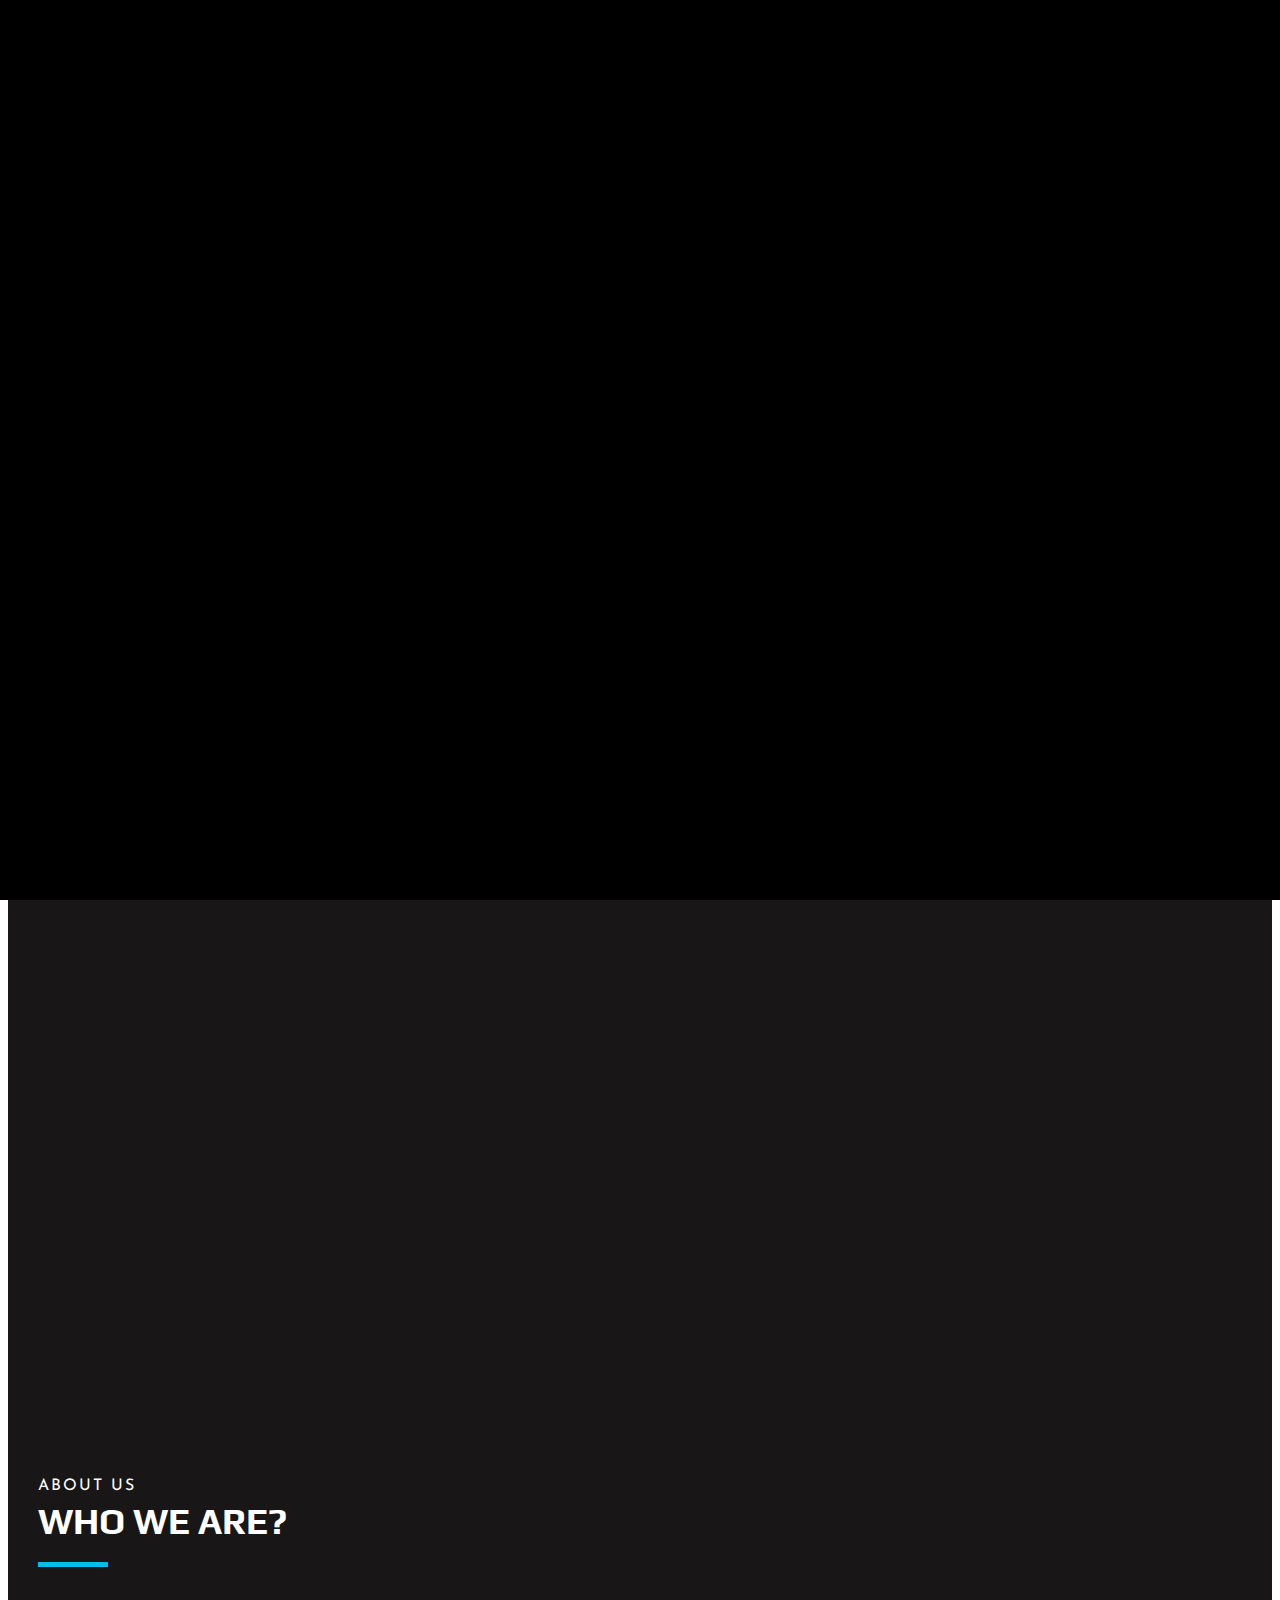
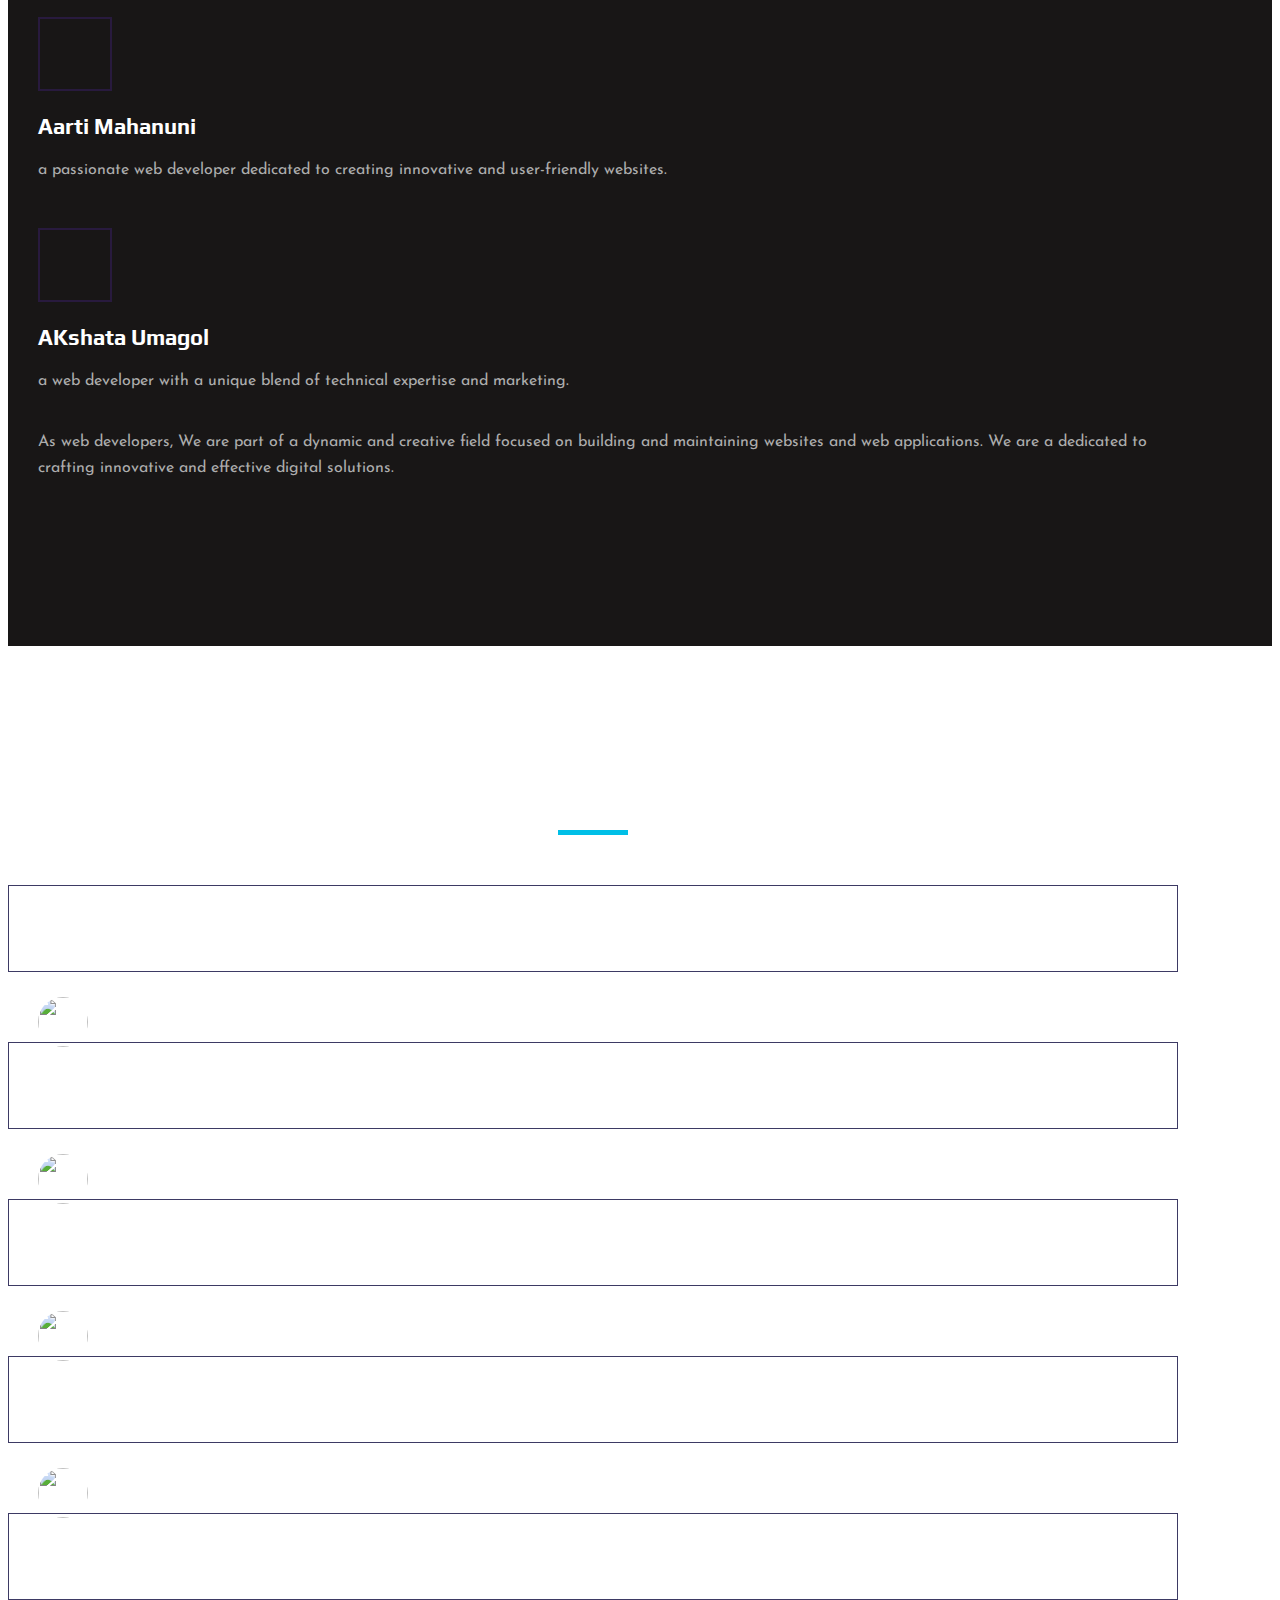
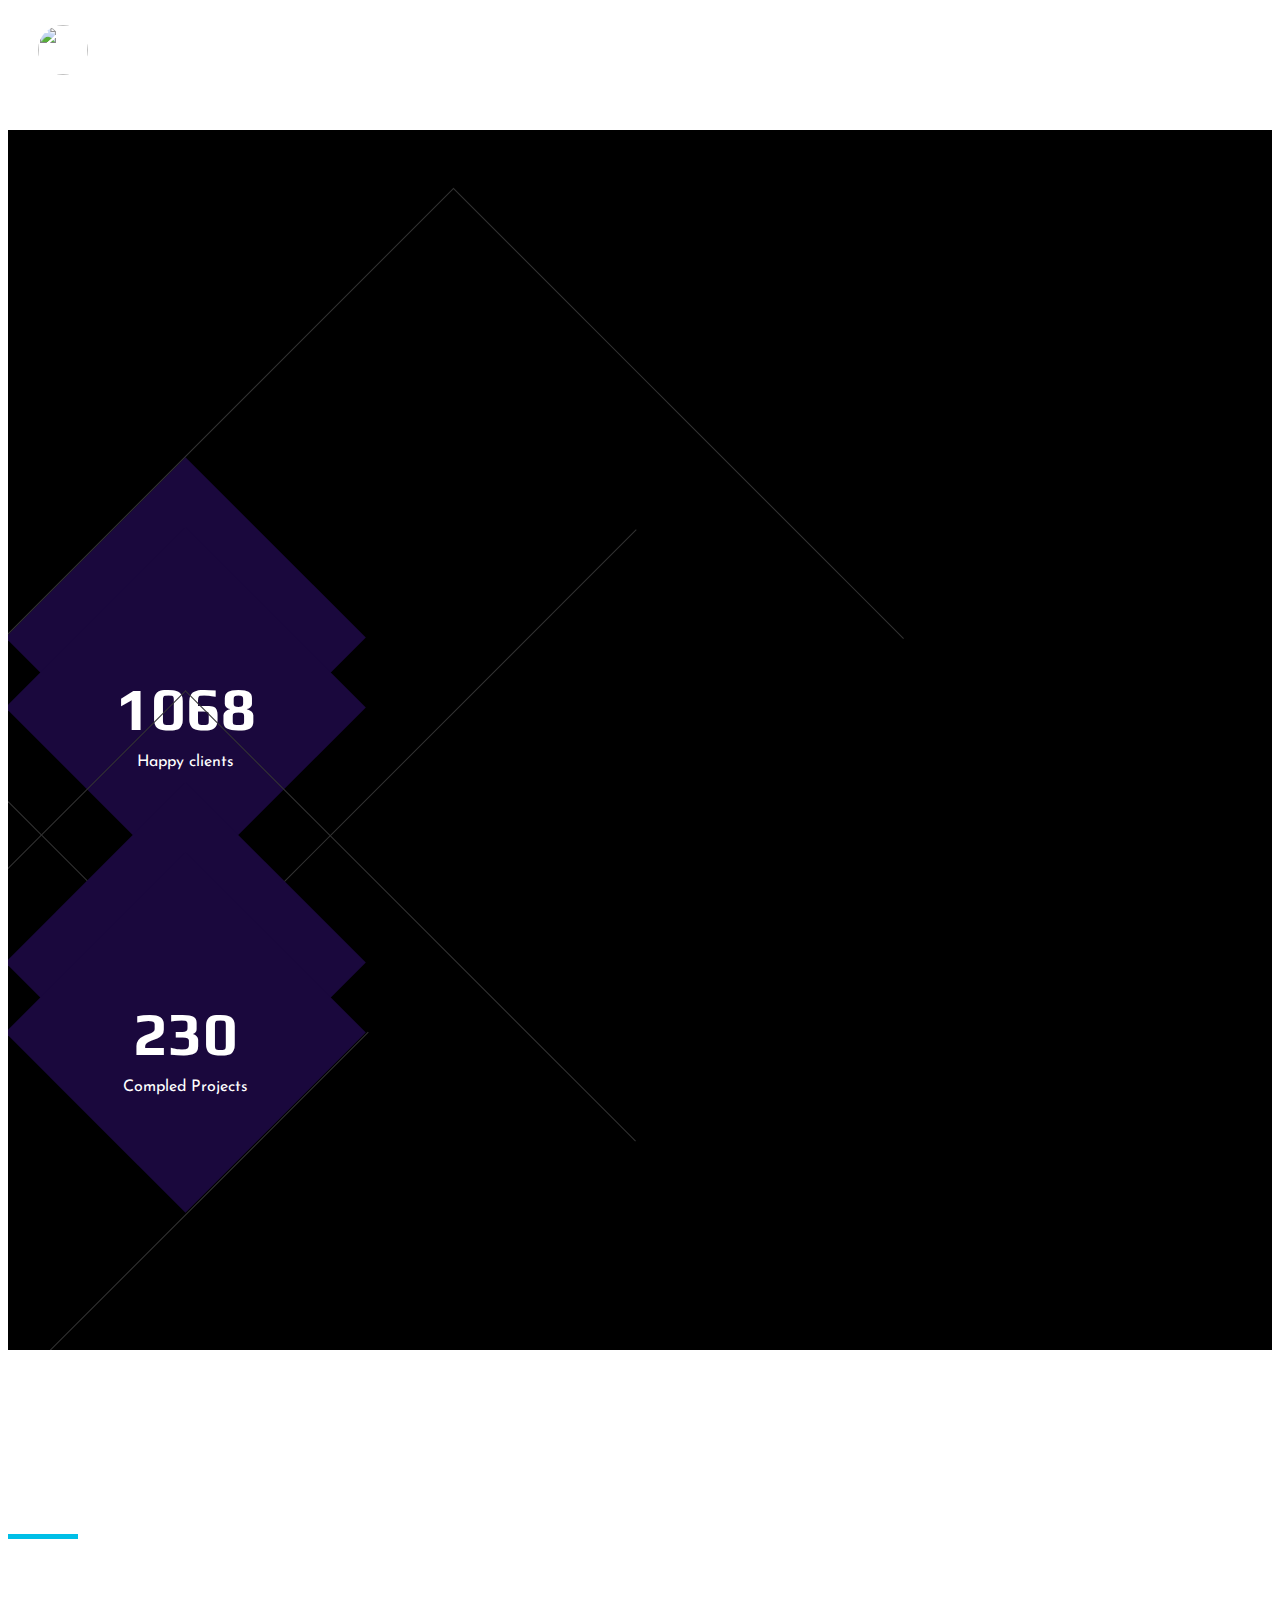
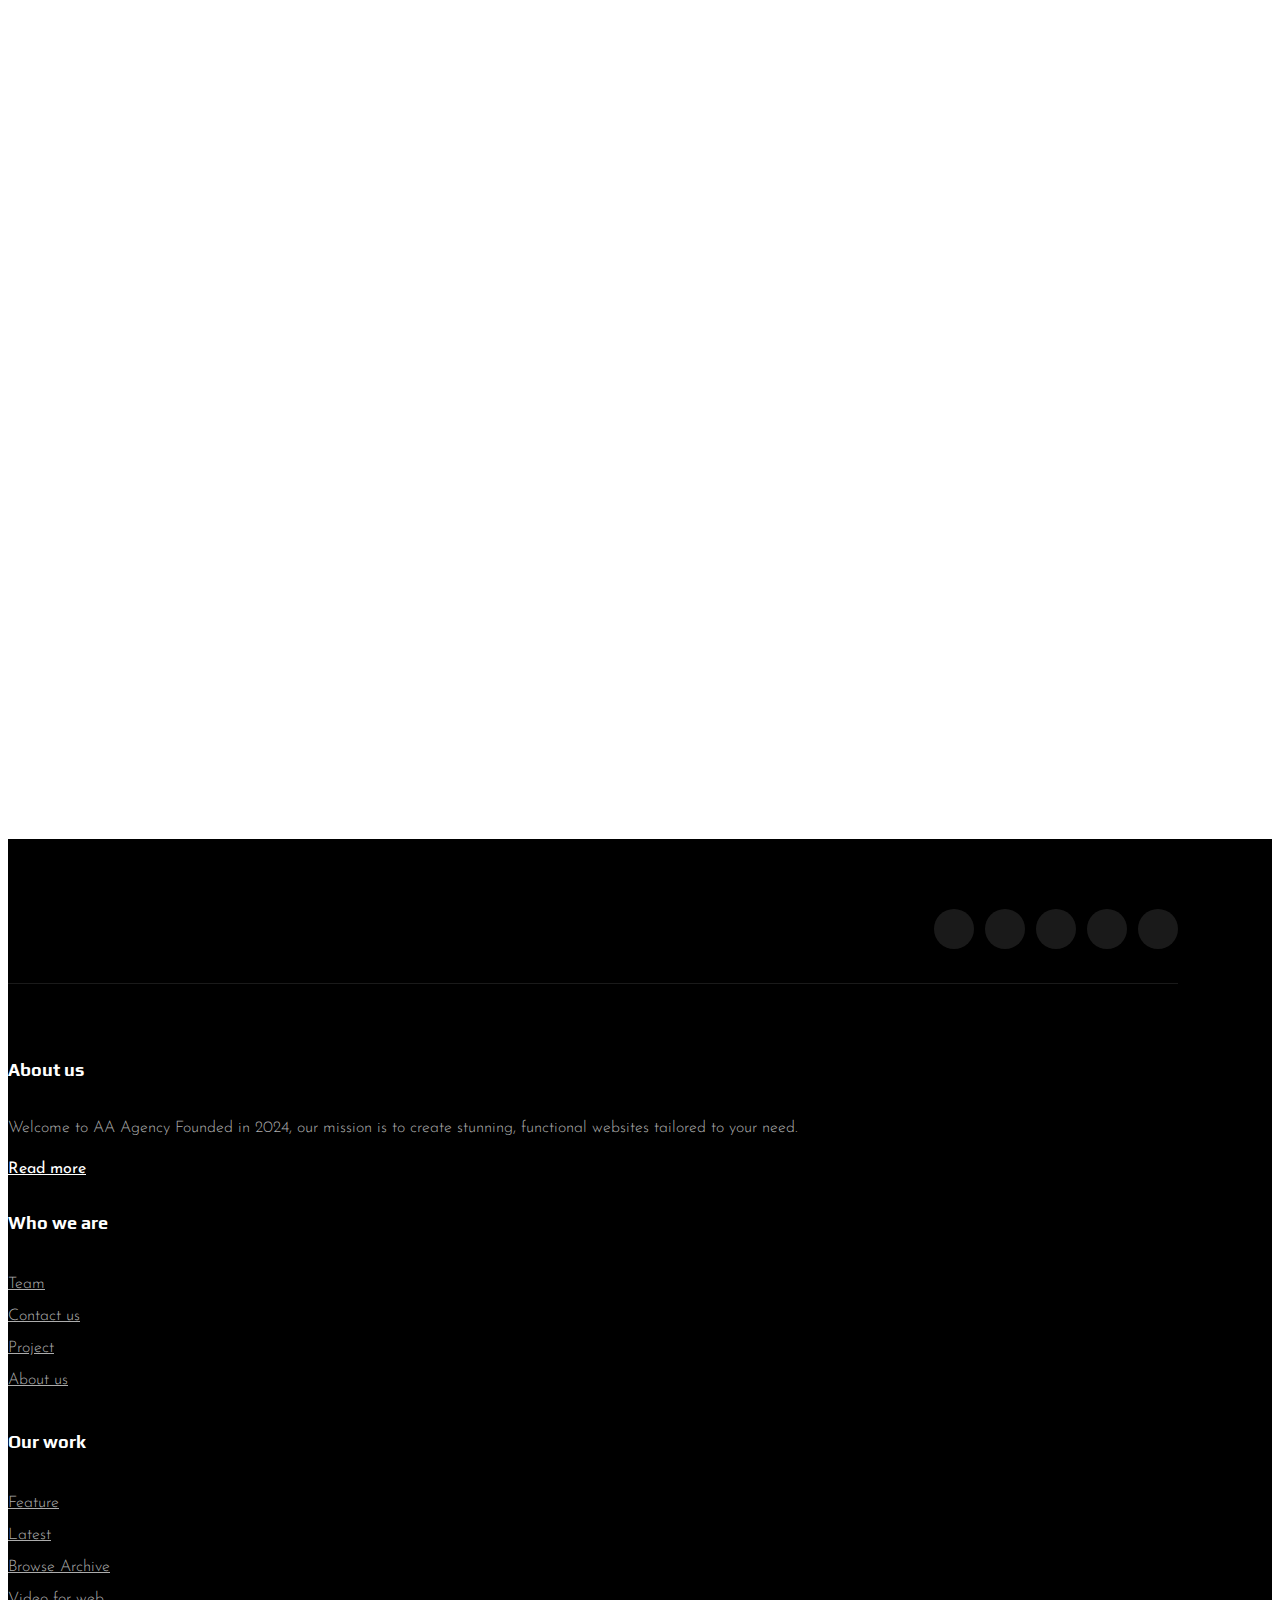
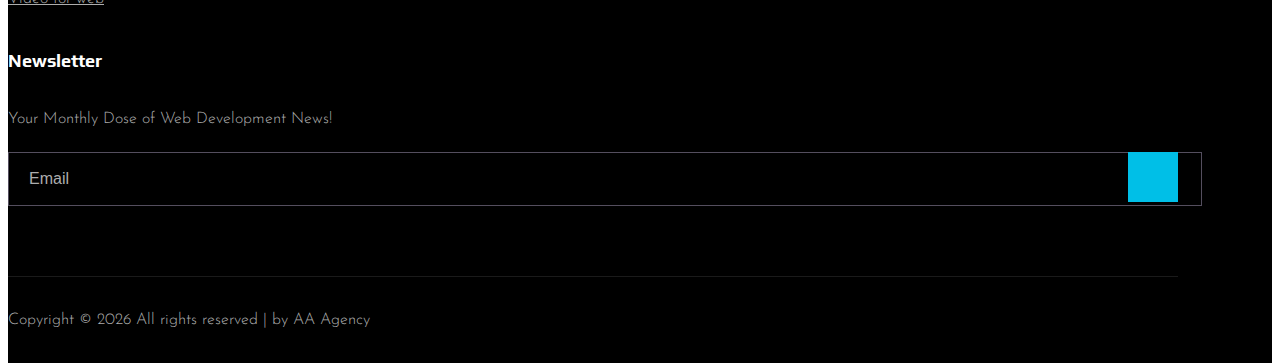
==== commit 7b2f6449: "commit" ====
--- a/about.html
+++ b/about.html
@@ -74,7 +74,7 @@
     <!-- Header End -->
 
     <!-- Breadcrumb Begin -->
-    <div class="breadcrumb-option spad set-bg" data-setbg="img/de.jpg">
+    <div class="breadcrumb-option spad set-bg" data-setbg="img/banner.jpg">
         <div class="container">
             <div class="row">
                 <div class="col-lg-12 text-center">
@@ -100,15 +100,15 @@
                         <div class="row">
                             <div class="col-lg-6 col-md-6 col-sm-6">
                                 <div class="about__pic__item about__pic__item--large set-bg"
-                                    data-setbg="img/about/about-1.jpg"></div>
+                                    data-setbg="img/about/ab1.png"></div>
                             </div>
                             <div class="col-lg-6 col-md-6 col-sm-6">
                                 <div class="row">
                                     <div class="col-lg-12">
-                                        <div class="about__pic__item set-bg" data-setbg="img/about/about-2.jpg"></div>
+                                        <div class="about__pic__item set-bg" data-setbg="img/about/ab2.png"></div>
                                     </div>
                                     <div class="col-lg-12">
-                                        <div class="about__pic__item set-bg" data-setbg="img/about/about-3.jpg"></div>
+                                        <div class="about__pic__item set-bg" data-setbg="img/about/ab3.png"></div>
                                     </div>
                                 </div>
                             </div>
@@ -304,7 +304,7 @@
     <!-- Counter Section End -->
 
     <!-- Team Section Begin -->
-    <section class="team spad set-bg" data-setbg="img/team-bg.jpg">
+    <section class="team spad set-bg" data-setbg="img/ser.jpg">
         <div class="container">
             <div class="row">
                 <div class="col-lg-12">
--- a/css/style.css
+++ b/css/style.css
@@ -1028,7 +1028,7 @@
   About
 -----------------------*/
 .about {
-  background: black;
+  background: rgb(24, 22, 22);
   padding-bottom: 150px;
 }
 
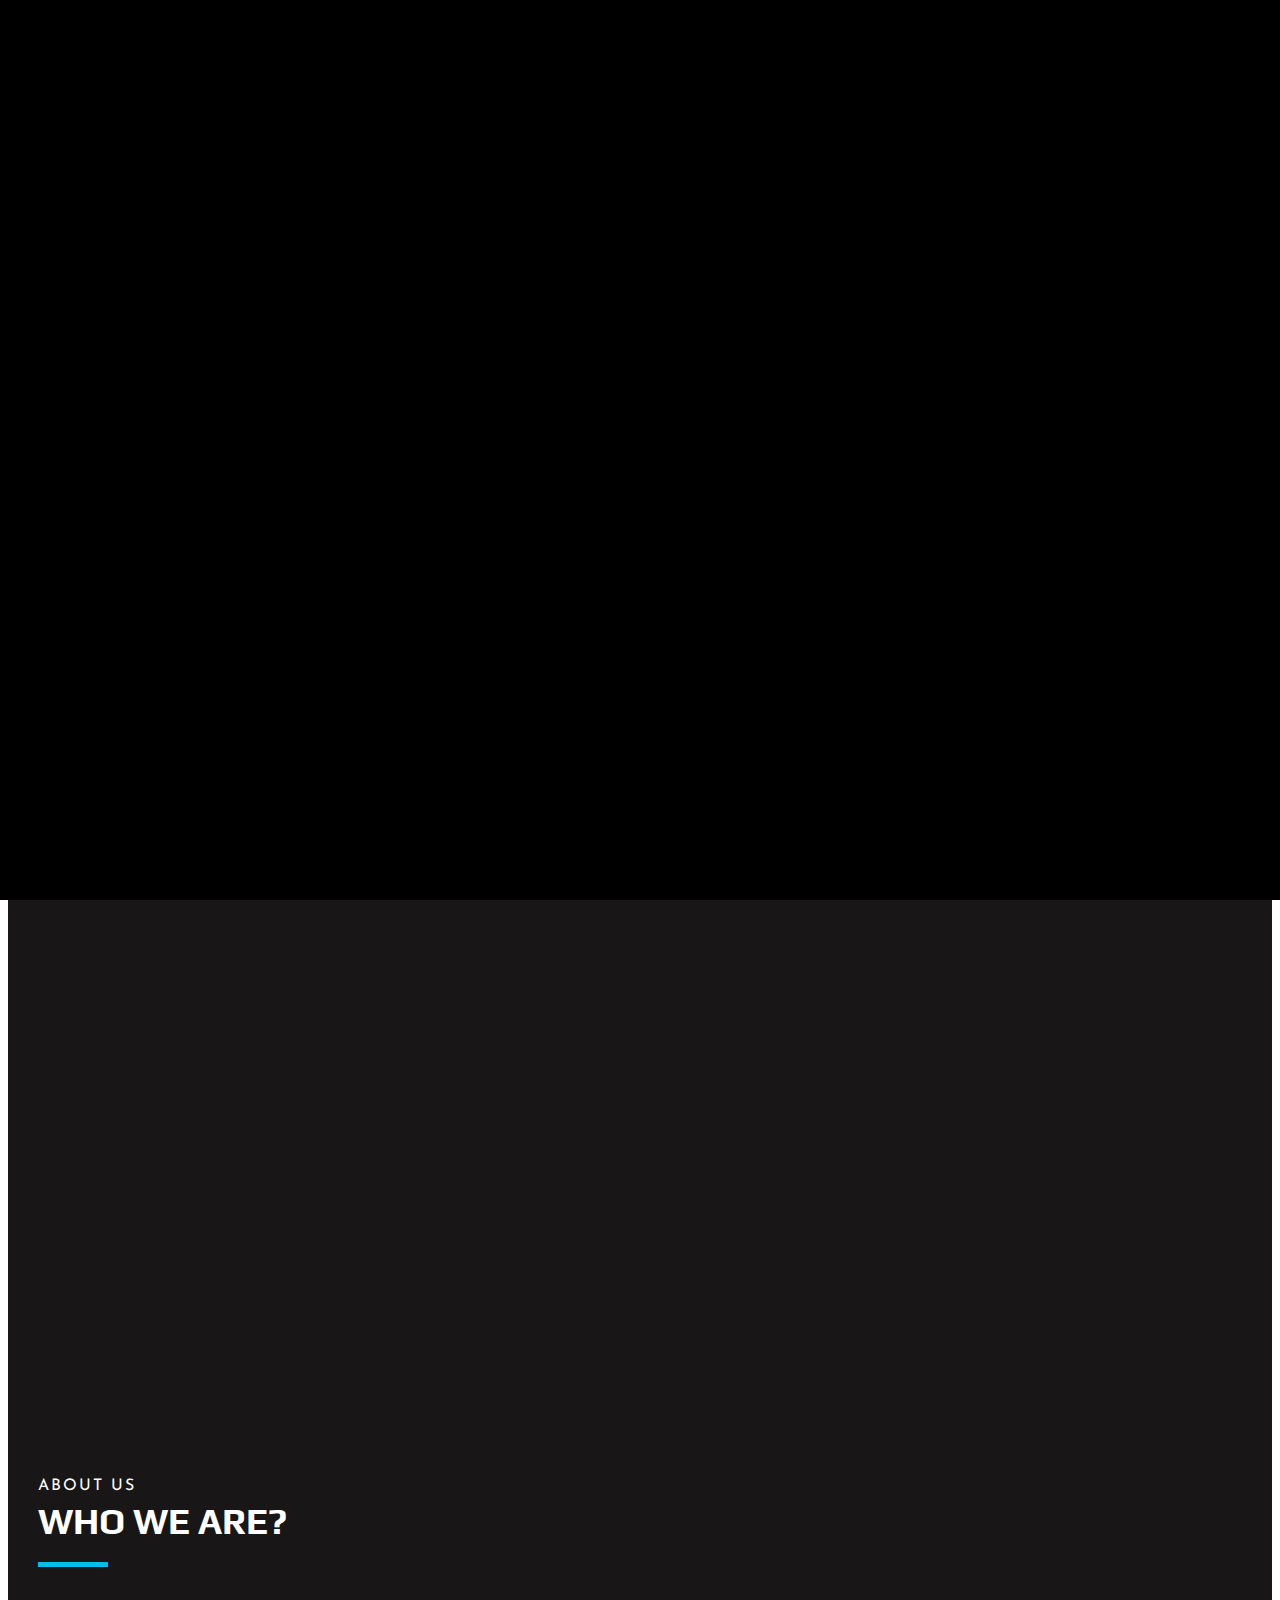
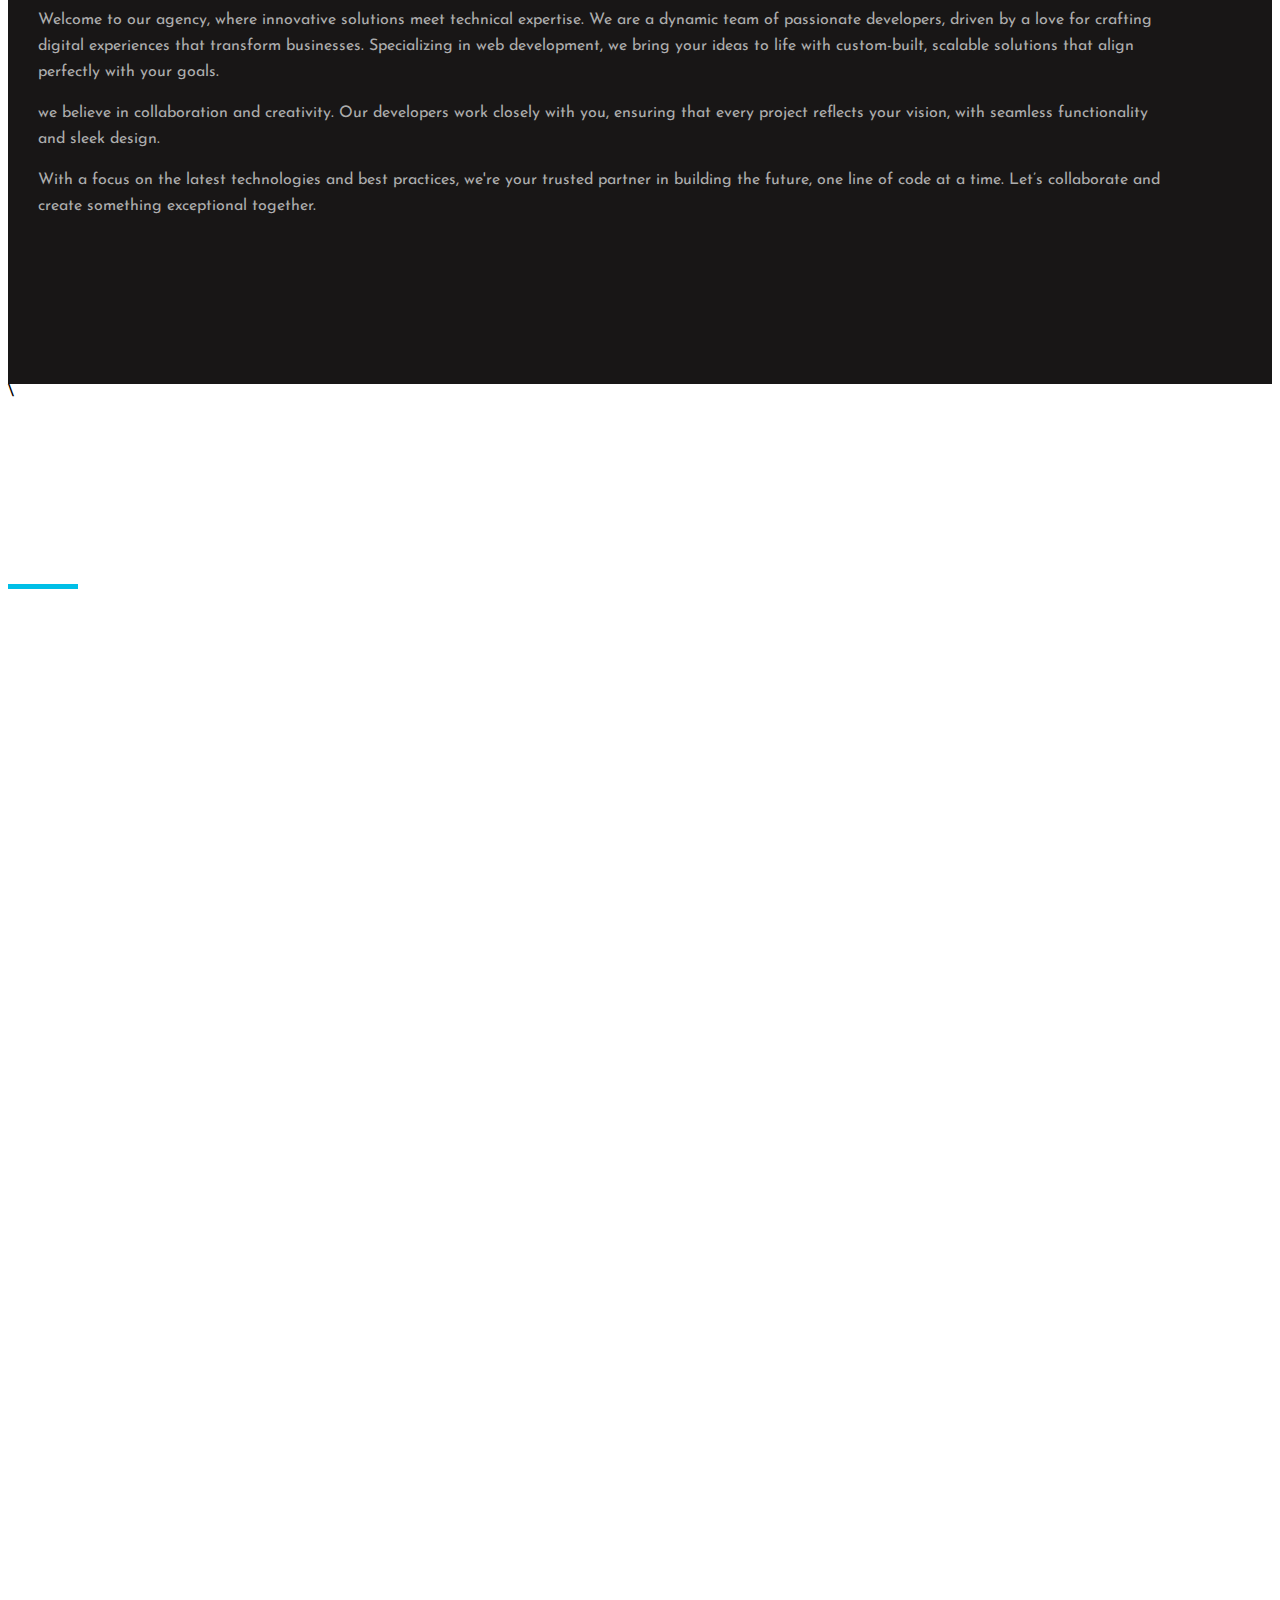
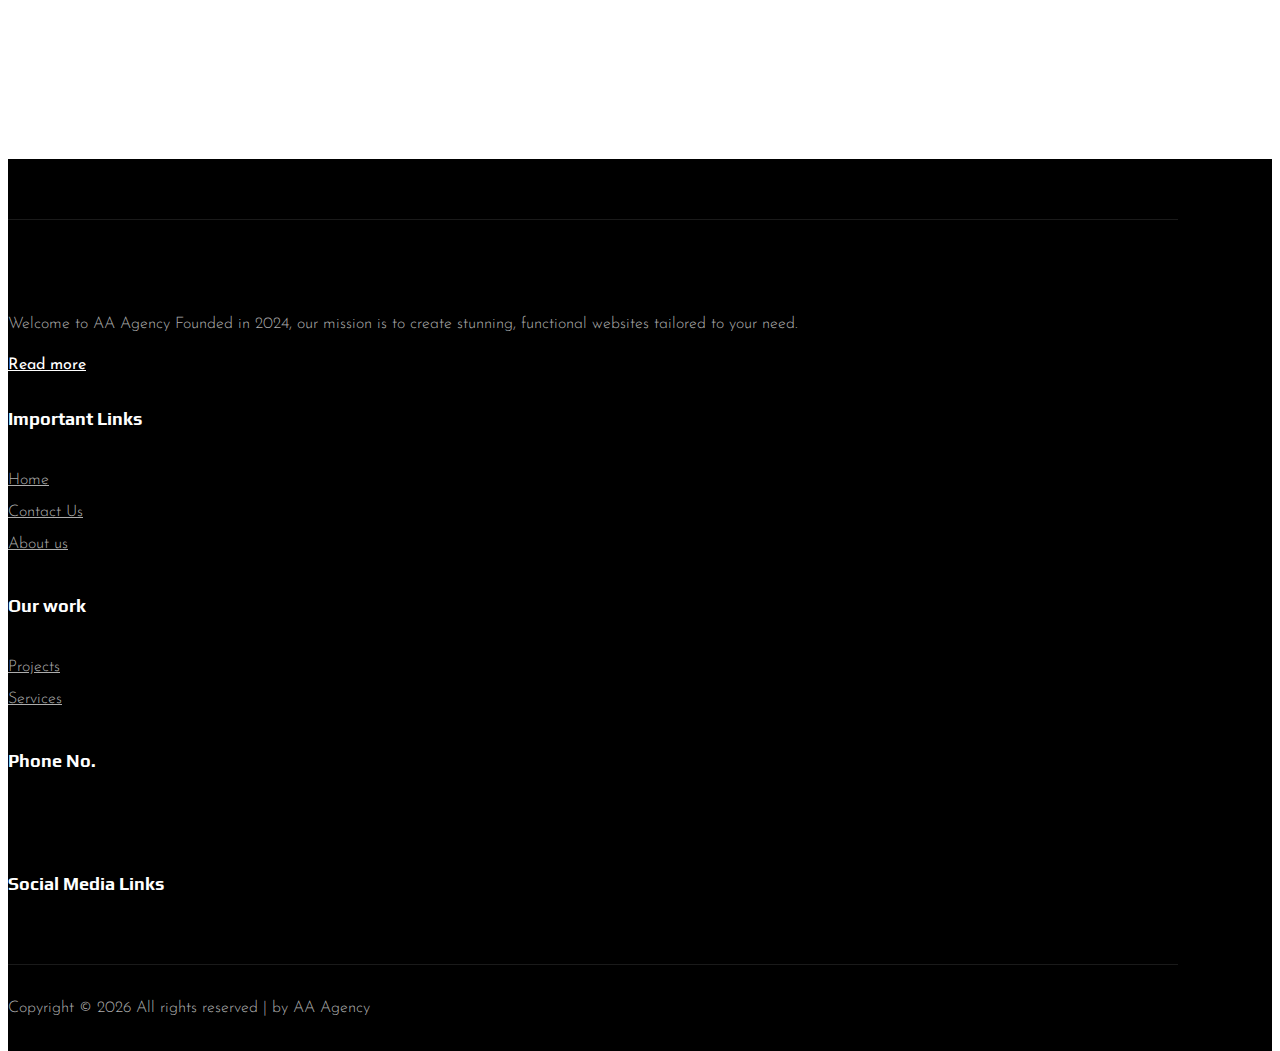
==== commit feec8fed: "Changes in Portfolio" ====
--- a/about.html
+++ b/about.html
@@ -47,24 +47,10 @@
                                 <li class="active"><a href="./about.html">About</a></li>
                                 <li><a href="./portfolio.html">Projects</a></li>
                                 <li><a href="./services.html">Services</a></li>
-                                <li><a href="#">Pages</a>
-                                    <ul class="dropdown">
-                                        <li><a href="./about.html">About</a></li>
-                                        <li><a href="./portfolio.html">Porjects</a></li>
-                                        <li><a href="./services.html">Services</a></li>
-                                        <li><a href="./blog-details.html">Blog</a></li>
-                                    </ul>
-                                </li>
                                 <li><a href="./contact.html">Contact</a></li>
                             </ul>
                         </nav>
-                        <div class="header__nav__social">
-                            <a href="#"><i class="fa fa-facebook"></i></a>
-                            <a href="#"><i class="fa fa-twitter"></i></a>
-                            <a href="#"><i class="fa fa-dribbble"></i></a>
-                            <a href="#"><i class="fa fa-instagram"></i></a>
-                            <a href="#"><i class="fa fa-youtube-play"></i></a>
-                        </div>
+
                     </div>
                 </div>
             </div>
@@ -74,13 +60,13 @@
     <!-- Header End -->
 
     <!-- Breadcrumb Begin -->
-    <div class="breadcrumb-option spad set-bg" data-setbg="img/banner.jpg">
+    <div class="breadcrumb-option spad set-bg" data-setbg="img/banner.jpeg">
         <div class="container">
             <div class="row">
                 <div class="col-lg-12 text-center">
                     <div class="breadcrumb__text">
                         <h2>About us</h2>
-                         <!-- <div class="breadcrumb__links">
+                        <!-- <div class="breadcrumb__links">
                             <a href="#">Home</a>
                             <span>About</span>
                         </div> -->
@@ -100,15 +86,15 @@
                         <div class="row">
                             <div class="col-lg-6 col-md-6 col-sm-6">
                                 <div class="about__pic__item about__pic__item--large set-bg"
-                                    data-setbg="img/about/ab1.png"></div>
+                                    data-setbg="img/about/about1.jpeg"></div>
                             </div>
                             <div class="col-lg-6 col-md-6 col-sm-6">
                                 <div class="row">
                                     <div class="col-lg-12">
-                                        <div class="about__pic__item set-bg" data-setbg="img/about/ab2.png"></div>
+                                        <div class="about__pic__item set-bg" data-setbg="img/about/about2.jpeg"></div>
                                     </div>
                                     <div class="col-lg-12">
-                                        <div class="about__pic__item set-bg" data-setbg="img/about/ab3.png"></div>
+                                        <div class="about__pic__item set-bg" data-setbg="img/about/about3.jpeg"></div>
                                     </div>
                                 </div>
                             </div>
@@ -121,29 +107,21 @@
                             <span>About US</span>
                             <h2>WHo we are?</h2>
                         </div>
-                        <div class="row">
-                            <div class="col-lg-6 col-md-6 col-sm-6">
-                                <div class="services__item">
-                                    <div class="services__item__icon">
-                                        <img src="img/icons/si-3.png" alt="">
-                                    </div>
-                                    <h4>Aarti Mahanuni</h4>
-                                    <p> a passionate web developer dedicated to creating innovative and user-friendly websites.</p>
-                                </div>
-                            </div>
-                            <div class="col-lg-6 col-md-6 col-sm-6">
-                                <div class="services__item">
-                                    <div class="services__item__icon">
-                                        <img src="img/icons/si-4.png" alt="">
-                                    </div>
-                                    <h4>AKshata Umagol</h4>
-                                    <p>a web developer with a unique blend of technical expertise and marketing.</p>
-                                </div>
-                            </div>
-                        </div>
                         <div class="about__text__desc">
-                            <p>As web developers, We are part of a dynamic and creative field focused on building and maintaining websites and web applications.
-                         We are a dedicated to crafting innovative and effective digital solutions. </p>
+                            <p>Welcome to our agency, where innovative solutions meet technical expertise. We are a
+                                dynamic team of passionate developers, driven by a love for crafting digital experiences
+                                that transform businesses. Specializing in web development, we bring your ideas to life
+                                with custom-built, scalable solutions that align perfectly with your goals.</p>
+                            <p>
+                                we believe in collaboration and creativity. Our developers work closely with you,
+                                ensuring that every project reflects your vision, with seamless functionality and sleek
+                                design.
+                            </p>
+                            <p>
+                                With a focus on the latest technologies and best practices, we're your trusted partner
+                                in building the future, one line of code at a time. Let’s collaborate and create
+                                something exceptional together.
+                            </p>
                         </div>
                     </div>
                 </div>
@@ -152,159 +130,10 @@
     </section>
     <!-- About Section End -->
 
-    <!-- Testimonial Section Begin -->
-    <section class="testimonial spad set-bg" data-setbg="img/back.jpg">
-        <div class="container">
-            <div class="row">
-                <div class="col-lg-12">
-                    <div class="section-title center-title">
-                        <span>Loved By Clients</span>
-                        <h2>What clients say?</h2>
-                    </div>
-                </div>
-            </div>
-            <div class="row">
-                <div class="testimonial__slider owl-carousel">
-                    <div class="col-lg-4">
-                        <div class="testimonial__item">
-                            <div class="testimonial__text">
-                                <p>Delivers such a great service that it can benefit all kinds of people from any number
-                                    of industries.</p>
-                            </div>
-                            <div class="testimonial__author">
-                                <div class="testimonial__author__pic">
-                                    <img src="img/testimonial/ta-1.jpg" alt="">
-                                </div>
-                                <div class="testimonial__author__text">
-                                    <h5>Krista Attorn</h5>
-                                    <span>Web Designer</span>
-                                </div>
-                            </div>
-                        </div>
-                    </div>
-                    <div class="col-lg-4">
-                        <div class="testimonial__item">
-                            <div class="testimonial__text">
-                                <p>Videographer delivers such a great service that it can benefit all kinds of people
-                                    from any number.</p>
-                            </div>
-                            <div class="testimonial__author">
-                                <div class="testimonial__author__pic">
-                                    <img src="img/testimonial/ta-2.jpg" alt="">
-                                </div>
-                                <div class="testimonial__author__text">
-                                    <h5>Krista Attorn</h5>
-                                    <span>Web Designer</span>
-                                </div>
-                            </div>
-                        </div>
-                    </div>
-                    <div class="col-lg-4">
-                        <div class="testimonial__item">
-                            <div class="testimonial__text">
-                                <p>Videographer delivers such a great service that it can benefit all kinds of people
-                                    from any number.</p>
-                            </div>
-                            <div class="testimonial__author">
-                                <div class="testimonial__author__pic">
-                                    <img src="img/testimonial/ta-3.jpg" alt="">
-                                </div>
-                                <div class="testimonial__author__text">
-                                    <h5>Krista Attorn</h5>
-                                    <span>Web Designer</span>
-                                </div>
-                            </div>
-                        </div>
-                    </div>
-                    <div class="col-lg-4">
-                        <div class="testimonial__item">
-                            <div class="testimonial__text">
-                                <p>Delivers such a great service that it can benefit all kinds of people from any number
-                                    of industries.</p>
-                            </div>
-                            <div class="testimonial__author">
-                                <div class="testimonial__author__pic">
-                                    <img src="img/testimonial/ta-1.jpg" alt="">
-                                </div>
-                                <div class="testimonial__author__text">
-                                    <h5>Krista Attorn</h5>
-                                    <span>Web Designer</span>
-                                </div>
-                            </div>
-                        </div>
-                    </div>
-                    <div class="col-lg-4">
-                        <div class="testimonial__item">
-                            <div class="testimonial__text">
-                                <p>Videographer delivers such a great service that it can benefit all kinds of people
-                                    from any number.</p>
-                            </div>
-                            <div class="testimonial__author">
-                                <div class="testimonial__author__pic">
-                                    <img src="img/testimonial/ta-2.jpg" alt="">
-                                </div>
-                                <div class="testimonial__author__text">
-                                    <h5>Krista Attorn</h5>
-                                    <span>Web Designer</span>
-                                </div>
-                            </div>
-                        </div>
-                    </div>
-                </div>
-            </div>
-        </div>
-    </section>
-    <!-- Testimonial Section End -->
-
-    <!-- Counter Section Begin -->
-    <section class="counter">
-        <div class="container">
-            <div class="counter__content">
-                <div class="row">
-                    <div class="col-lg-3 col-md-6 col-sm-6">
-                        <div class="counter__item">
-                            <div class="counter__item__text">
-                                <img src="img/icons/ci-1.png" alt="">
-                                <h2 class="counter_num">230</h2>
-                                <p>Compled Projects</p>
-                            </div>
-                        </div>
-                    </div>
-                    <div class="col-lg-3 col-md-6 col-sm-6">
-                        <div class="counter__item second__item">
-                            <div class="counter__item__text">
-                                <img src="img/icons/ci-2.png" alt="">
-                                <h2 class="counter_num">1068</h2>
-                                <p>Happy clients</p>
-                            </div>
-                        </div>
-                    </div>
-                    <div class="col-lg-3 col-md-6 col-sm-6">
-                        <div class="counter__item third__item">
-                            <div class="counter__item__text">
-                                <img src="img/icons/ci-3.png" alt="">
-                                <h2 class="counter_num">230</h2>
-                                <p>Perspective clients</p>
-                            </div>
-                        </div>
-                    </div>
-                    <div class="col-lg-3 col-md-6 col-sm-6">
-                        <div class="counter__item four__item">
-                            <div class="counter__item__text">
-                                <img src="img/icons/ci-4.png" alt="">
-                                <h2 class="counter_num">230</h2>
-                                <p>Compled Projects</p>
-                            </div>
-                        </div>
-                    </div>
-                </div>
-            </div>
-        </div>
-    </section>
-    <!-- Counter Section End -->
 
     <!-- Team Section Begin -->
-    <section class="team spad set-bg" data-setbg="img/ser.jpg">
+    <!-- Team Section Begin -->\
+    <section class="team spad set-bg" data-setbg="img/team-bg.jpeg" id="team">
         <div class="container">
             <div class="row">
                 <div class="col-lg-12">
@@ -314,49 +143,75 @@
                     </div>
                 </div>
             </div>
-             <div class="row">
-                <div class="col-lg-3 col-md-6 col-sm-6 p-0">
+            <div class="team_grp">
+                <div class="col-lg-3 col-md-6 col-sm-6 p-0 m-4">
                     <div class="team__item set-bg" data-setbg="img/team/aarti.webp">
                         <div class="team__item__text">
-                            <h4>Aarti Mahamuni</h4>
-                            <p>Web Developer</p>
+                            <h4>Aarti Mahamune</h4>
                             <div class="team__item__social">
-                                <a href="#"><i class="fa fa-facebook"></i></a>
-                                <a href="#"><i class="fa fa-twitter"></i></a>
-                                <a href="#"><i class="fa fa-dribbble"></i></a>
-                                <a href="#"><i class="fa fa-instagram"></i></a>
-                            </div>
-                        </div>
-                    </div>
-                </div> 
-                <div class="col-lg-3 col-md-6 col-sm-6 p-0">
+                                <a href="https://www.linkedin.com/in/aarti-mahamune-b69a42268/" target="_blank"
+                                    rel="noopener noreferrer"><i class="fa fa-linkedin"></i></a>
+                                <a href="https://x.com/AartiMahamune" target="_blank" rel="noopener noreferrer"><i
+                                        class="fa fa-twitter"></i></a>
+                                <a href="https://www.instagram.com/aartimahamune19/" target="_blank"
+                                    rel="noopener noreferrer"><i class="fa fa-instagram" target="_blank"
+                                        rel="noopener noreferrer"></i></a>
+                                <a href="https://github.com/aartimahamune" target="_blank"
+                                    rel="noopener noreferrer"><i class="fa fa-github" target="_blank"
+                                        rel="noopener noreferrer"></i></a>
+                            </div>
+                            <div class="mt-2">
+                                <a href="/website/docs/Aarti_Mahamune_Resume.pdf" class="resume-btn"
+                                    download="AartiMahamuneResume.pdf">Download Resume</a>
+                            </div>
+                        </div>
+                    </div>
+                </div>
+                <div class="col-lg-3 col-md-6 col-sm-6 p-0 m-4">
                     <div class="team__item team__item--second set-bg" data-setbg="img/team/akshata.webp">
                         <div class="team__item__text">
                             <h4>Akshata Umagol</h4>
+                            <div class="team__item__social">
+                                <a href="https://www.linkedin.com/in/akshataumagol/" target="_blank"
+                                    rel="noopener noreferrer"><i class="fa fa-linkedin"></i></a>
+                                <a href="#"><i class="fa fa-twitter"></i></a>
+                                <a href="https://www.instagram.com/akshataumagol/" target="_blank"
+                                    rel="noopener noreferrer"><i class="fa fa-instagram"></i></a>
+                                <a href="https://github.com/AkshataUmagol" target="_blank"
+                                    rel="noopener noreferrer"><i class="fa fa-github" target="_blank"
+                                        rel="noopener noreferrer"></i></a>
+
+                            </div>
+                            <div class="mt-2">
+                                <a href="/website/docs/Akshata_Umagol_Resume.pdf" class="resume-btn"
+                                    download="AkshataUmagolResume">Download Resume</a>
+                            </div>
+                        </div>
+                    </div>
+                </div>
+                <div class="col-lg-3 col-md-6 col-sm-6 p-0 m-4">
+                    <div class="team__item team__item--third set-bg" data-setbg="img/team/akshata.webp">
+                        <div class="team__item__text">
+                            <h4>Nutan Sathe</h4>
                             <p>Web Developer</p>
                             <div class="team__item__social">
-                                <a href="#"><i class="fa fa-facebook"></i></a>
+                                <a href="https://www.linkedin.com/in/nutan-sathe-861751260/" target="_blank"
+                                    rel="noopener noreferrer"><i class="fa fa-linkedin"></i></a>
                                 <a href="#"><i class="fa fa-twitter"></i></a>
-                                <a href="#"><i class="fa fa-dribbble"></i></a>
-                                <a href="#"><i class="fa fa-instagram"></i></a>
-                            </div>
-                        </div>
-                    </div>
-                </div>
-                <!-- <div class="col-lg-3 col-md-6 col-sm-6 p-0">
-                    <div class="team__item team__item--third set-bg" data-setbg="img/team/team-3.jpg">
-                        <div class="team__item__text">
-                            <h4>AMANDA STONE</h4>
-                            <p>Videographer</p>
-                            <div class="team__item__social">
-                                <a href="#"><i class="fa fa-facebook"></i></a>
-                                <a href="#"><i class="fa fa-twitter"></i></a>
-                                <a href="#"><i class="fa fa-dribbble"></i></a>
-                                <a href="#"><i class="fa fa-instagram"></i></a>
-                            </div>
-                        </div>
-                    </div>
-                </div>-->
+                                <a href="https://www.instagram.com/sathe.nutan/" target="_blank"
+                                    rel="noopener noreferrer"><i class="fa fa-instagram"></i></a>
+                                <a href="https://github.com/NutanSathe" target="_blank"
+                                    rel="noopener noreferrer"><i class="fa fa-github" target="_blank"
+                                        rel="noopener noreferrer"></i></a>
+
+                            </div>
+                            <div class="mt-2">
+                                <a href="/website/docs/Nutan_Sathe_Resume.pdf" class="resume-btn"
+                                    download="NutanSatheResume">Download Resume</a>
+                            </div>
+                        </div>
+                    </div>
+                </div>
                 <!-- <div class="col-lg-3 col-md-6 col-sm-6 p-0">
                     <div class="team__item team__item--four set-bg" data-setbg="img/team/team-4.jpg">
                         <div class="team__item__text">
@@ -371,10 +226,10 @@
                         </div>
                     </div>
                 </div> -->
-                <div class="col-lg-12 p-0">
-                    <div class="team__btn">
-                        <a href="#" class="primary-btn">Meet Our Team</a>
-                    </div>
+            </div>
+            <div class="col-lg-12 p-0">
+                <div class="team__btn">
+                    <a href="#team" class="primary-btn">Meet Our Team</a>
                 </div>
             </div>
         </div>
@@ -388,17 +243,11 @@
                 <div class="row">
                     <div class="col-lg-6 col-md-6">
                         <div class="footer__top__logo">
-                            <a href="#"><img src="img/design.png" alt=""></a>
+
                         </div>
                     </div>
                     <div class="col-lg-6 col-md-6">
-                        <div class="footer__top__social">
-                            <a href="#"><i class="fa fa-facebook"></i></a>
-                            <a href="#"><i class="fa fa-twitter"></i></a>
-                            <a href="#"><i class="fa fa-dribbble"></i></a>
-                            <a href="#"><i class="fa fa-instagram"></i></a>
-                            <a href="#"><i class="fa fa-youtube-play"></i></a>
-                        </div>
+
                     </div>
                 </div>
             </div>
@@ -406,20 +255,20 @@
                 <div class="row">
                     <div class="col-lg-4 col-md-6 col-sm-6">
                         <div class="footer__option__item">
-                            <h5>About us</h5>
-                            <p>Welcome to AA Agency Founded in 2024, our mission is to create stunning,
-                                 functional websites tailored to your need. </p>
-                            <a href="#" class="read__more">Read more <span class="arrow_right"></span></a>
+                            <a href="/website/index.html"><img src="img/design.png" alt=""></a>
+                            <p class="mt-4">Welcome to AA Agency Founded in 2024, our mission is to create stunning,
+                                functional websites tailored to your need. </p>
+                            <a href="/website/about.html" class="read__more">Read more <span
+                                    class="arrow_right"></span></a>
                         </div>
                     </div>
                     <div class="col-lg-2 col-md-3 col-sm-3">
                         <div class="footer__option__item">
-                            <h5>Who we are</h5>
+                            <h5>Important Links</h5>
                             <ul>
-                                <li><a href="#">Team</a></li>
-                                <li><a href="#">Contact us</a></li>
-                                <li><a href="#">Project</a></li>
-                                <li><a href="#">About us</a></li>
+                                <li><a href="/website/index.html">Home</a></li>
+                                <li><a href="/website/contact.html">Contact Us</a></li>
+                                <li><a href="/website/about.html">About us</a></li>
                             </ul>
                         </div>
                     </div>
@@ -427,22 +276,31 @@
                         <div class="footer__option__item">
                             <h5>Our work</h5>
                             <ul>
-                                <li><a href="#">Feature</a></li>
-                                <li><a href="#">Latest</a></li>
-                                <li><a href="#">Browse Archive</a></li>
-                                <li><a href="#">Video for web</a></li>
+                                <li><a href="/website/portfolio.html">Projects</a></li>
+                                <li><a href="/website/services.html">Services</a></li>
                             </ul>
                         </div>
                     </div>
-                    <div class="col-lg-4 col-md-12">
+
+                    <div class="col-lg-2 col-md-3 col-sm-3">
                         <div class="footer__option__item">
-                            <h5>Newsletter</h5>
-                            <p>Your Monthly Dose of Web Development News!</p>
-                            <form action="#">
-                                <input type="text" placeholder="Email">
-                                <button type="submit"><i class="fa fa-send"></i></button>
-                            </form>
-                        </div>
+                            <h5>Phone No.</h5>
+                            <ul>
+                                <li>
+                                    <div>9325132576</div>
+                                </li>
+                                <li>
+                                    <div>9284906883</div>
+                                </li>
+                            </ul>
+                        </div>
+                    </div>
+                    <div class="footer__option__item">
+                        <h5 class="links">Social Media Links</h5>
+                        <ul class="footer_social">
+                            <li class="social"><a class="fa fa-twitter" href="#"></a></li>
+                            <li class="social"><a class="fa fa-linkedin" href="#"></a></li>
+                        </ul>
                     </div>
                 </div>
             </div>
@@ -462,6 +320,7 @@
             </div>
         </div>
     </footer>
+
     <!-- Footer Section End -->
 
     <!-- Js Plugins -->
--- a/css/style.css
+++ b/css/style.css
@@ -792,7 +792,7 @@
 }
 .blog__item.latest__item:hover {
   border: 1px solid #222222 !important;
-  background: url(../img/blog/blog-1.jpg);
+  background: url(../img/blog/bg2.jpg);
   background-size: cover;
 }
 
@@ -1181,7 +1181,7 @@
   Services Page
 -----------------------*/
 .services-page {
-  background-image: url(/home/l/Desktop/website/img/ser.jpg);
+  background-image: url(../img/ser.jpg);
   padding-bottom: 50px;
 }
 
@@ -1189,7 +1189,7 @@
   Logo
 -----------------------*/
 .logo {
-  background-image: url(/home/l/Desktop/website/img/ser.jpg);
+  background-image: url(../img/ser.jpg);
   padding: 100px 20px;
 }
 
@@ -1359,7 +1359,7 @@
 }
 .blog__item:hover {
   border: 1px solid transparent !important;
-  background: url(../img/blog/blog-2.jpg) no-repeat;
+  background: url(../img/blog/blog-1.jpg) no-repeat;
   background-size: cover;
 }
 .blog__item:hover ul li {
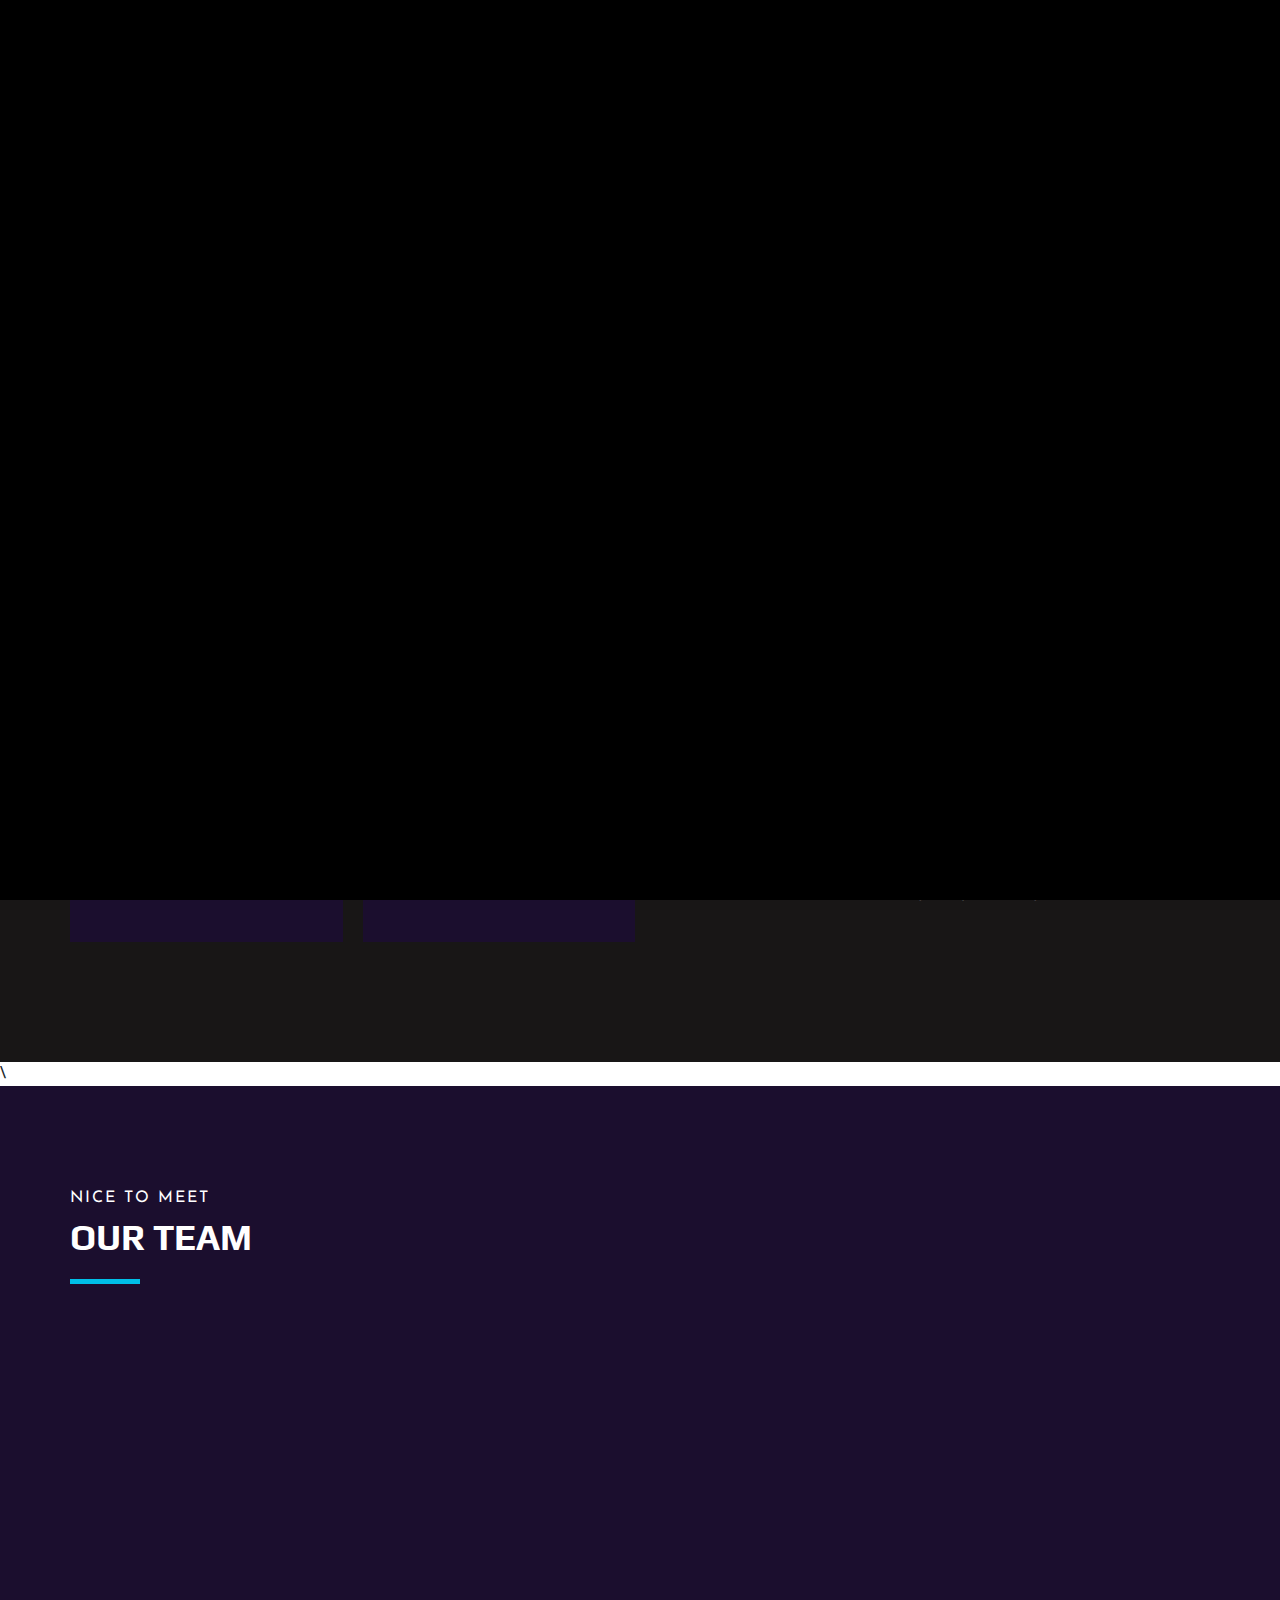
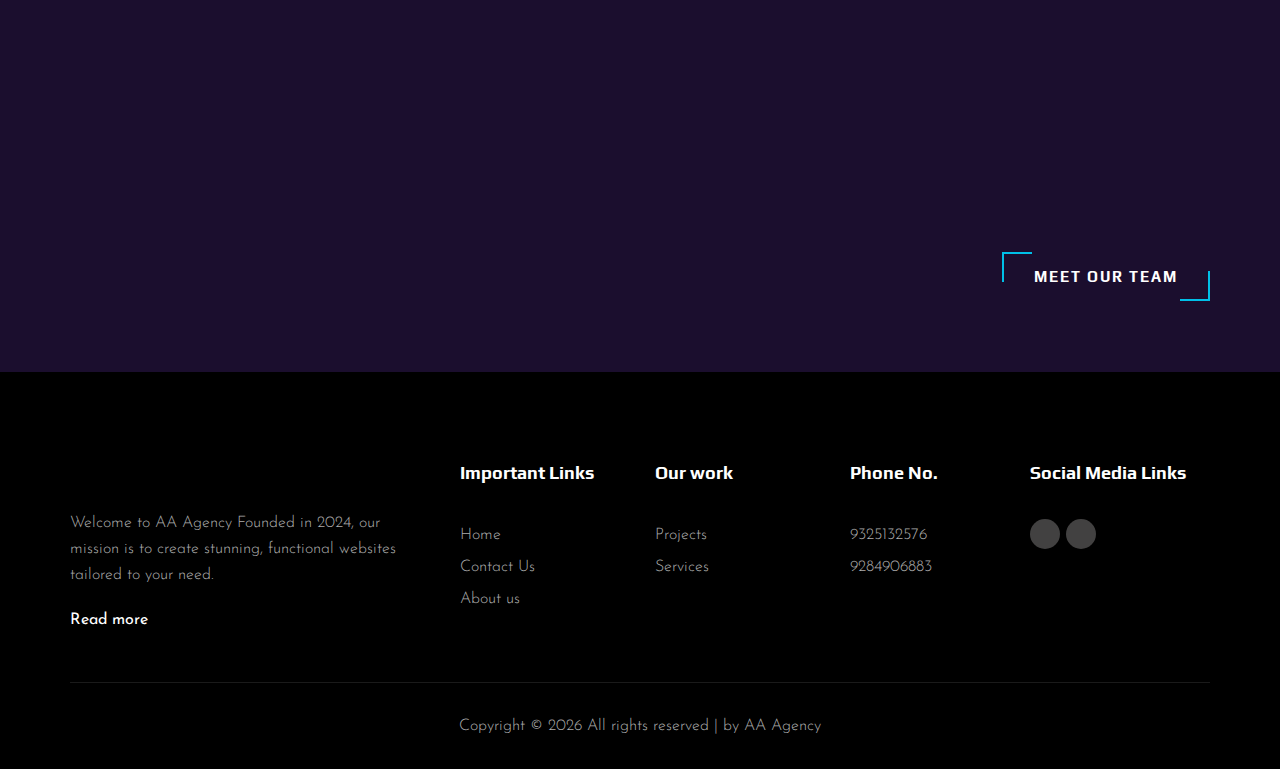
==== commit 42ba8d01: "new update in portfolio" ====
--- a/about.html
+++ b/about.html
@@ -3,11 +3,11 @@
 
 <head>
     <meta charset="UTF-8">
-    <meta name="description" content="Videograph Template">
-    <meta name="keywords" content="Videograph, unica, creative, html">
+    <meta name="description" content="Solvonest Web Solutions">
+    <meta name="keywords" content="web, solutions, FreeLancing, web developers">
     <meta name="viewport" content="width=device-width, initial-scale=1.0">
     <meta http-equiv="X-UA-Compatible" content="ie=edge">
-    <title>AA Agency</title>
+    <title>Solvonest</title>
 
     <!-- Google Font -->
     <link href="https://fonts.googleapis.com/css2?family=Play:wght@400;700&display=swap" rel="stylesheet">
@@ -161,7 +161,7 @@
                                         rel="noopener noreferrer"></i></a>
                             </div>
                             <div class="mt-2">
-                                <a href="/website/docs/Aarti_Mahamune_Resume.pdf" class="resume-btn"
+                                <a href="./docs/Aarti_Mahamune_Resume.pdf" class="resume-btn"
                                     download="AartiMahamuneResume.pdf">Download Resume</a>
                             </div>
                         </div>
@@ -183,7 +183,7 @@
 
                             </div>
                             <div class="mt-2">
-                                <a href="/website/docs/Akshata_Umagol_Resume.pdf" class="resume-btn"
+                                <a href="./docs/Akshata_Umagol_Resume.pdf" class="resume-btn"
                                     download="AkshataUmagolResume">Download Resume</a>
                             </div>
                         </div>
@@ -206,26 +206,12 @@
 
                             </div>
                             <div class="mt-2">
-                                <a href="/website/docs/Nutan_Sathe_Resume.pdf" class="resume-btn"
+                                <a href="./docs/Nutan_Sathe_Resume.pdf" class="resume-btn"
                                     download="NutanSatheResume">Download Resume</a>
                             </div>
                         </div>
                     </div>
                 </div>
-                <!-- <div class="col-lg-3 col-md-6 col-sm-6 p-0">
-                    <div class="team__item team__item--four set-bg" data-setbg="img/team/team-4.jpg">
-                        <div class="team__item__text">
-                            <h4>AMANDA STONE</h4>
-                            <p>Videographer</p>
-                            <div class="team__item__social">
-                                <a href="#"><i class="fa fa-facebook"></i></a>
-                                <a href="#"><i class="fa fa-twitter"></i></a>
-                                <a href="#"><i class="fa fa-dribbble"></i></a>
-                                <a href="#"><i class="fa fa-instagram"></i></a>
-                            </div>
-                        </div>
-                    </div>
-                </div> -->
             </div>
             <div class="col-lg-12 p-0">
                 <div class="team__btn">
@@ -243,11 +229,11 @@
                 <div class="row">
                     <div class="col-lg-6 col-md-6">
                         <div class="footer__top__logo">
-
+                            
                         </div>
                     </div>
                     <div class="col-lg-6 col-md-6">
-
+                        
                     </div>
                 </div>
             </div>
@@ -255,20 +241,19 @@
                 <div class="row">
                     <div class="col-lg-4 col-md-6 col-sm-6">
                         <div class="footer__option__item">
-                            <a href="/website/index.html"><img src="img/design.png" alt=""></a>
+                            <a href="#"><img src="img/design.png" alt=""></a>
                             <p class="mt-4">Welcome to AA Agency Founded in 2024, our mission is to create stunning,
-                                functional websites tailored to your need. </p>
-                            <a href="/website/about.html" class="read__more">Read more <span
-                                    class="arrow_right"></span></a>
+                                 functional websites tailored to your need. </p>
+                            <a href="./about.html" class="read__more">Read more <span class="arrow_right"></span></a>
                         </div>
                     </div>
                     <div class="col-lg-2 col-md-3 col-sm-3">
                         <div class="footer__option__item">
                             <h5>Important Links</h5>
                             <ul>
-                                <li><a href="/website/index.html">Home</a></li>
-                                <li><a href="/website/contact.html">Contact Us</a></li>
-                                <li><a href="/website/about.html">About us</a></li>
+                                <li><a href="#">Home</a></li>
+                                <li><a href="./contact.html">Contact Us</a></li>
+                                <li><a href="./about.html">About us</a></li>
                             </ul>
                         </div>
                     </div>
@@ -276,22 +261,18 @@
                         <div class="footer__option__item">
                             <h5>Our work</h5>
                             <ul>
-                                <li><a href="/website/portfolio.html">Projects</a></li>
-                                <li><a href="/website/services.html">Services</a></li>
+                                <li><a href="./portfolio.html">Projects</a></li>
+                                <li><a href="./services.html">Services</a></li>
                             </ul>
                         </div>
                     </div>
-
+                    
                     <div class="col-lg-2 col-md-3 col-sm-3">
                         <div class="footer__option__item">
                             <h5>Phone No.</h5>
                             <ul>
-                                <li>
-                                    <div>9325132576</div>
-                                </li>
-                                <li>
-                                    <div>9284906883</div>
-                                </li>
+                                <li><div>9325132576</div></li>
+                                <li><div>9284906883</div></li>
                             </ul>
                         </div>
                     </div>
--- a/css/style.css
+++ b/css/style.css
@@ -147,6 +147,10 @@
   background-position: top center;
 }
 
+.callto, .spad, .set-bg
+{
+  background-color: #1b0e2e;
+}
 .spad {
   padding-top: 100px;
   padding-bottom: 100px;
@@ -257,36 +261,36 @@
   0% {
     -webkit-transform: rotate(0deg);
     transform: rotate(0deg);
-    border: 4px solid #f44336;
+    border: 4px solid #00bfe7;
     border-left-color: transparent;
   }
   50% {
     -webkit-transform: rotate(180deg);
     transform: rotate(180deg);
-    border: 4px solid #673ab7;
+    border: 4px solid #3111c2;
     border-left-color: transparent;
   }
   100% {
     -webkit-transform: rotate(360deg);
     transform: rotate(360deg);
-    border: 4px solid #f44336;
+    border: 4px solid #e436f4;
     border-left-color: transparent;
   }
 }
 @-webkit-keyframes loader {
   0% {
     -webkit-transform: rotate(0deg);
-    border: 4px solid #f44336;
+    border: 4px solid #00bfe7;
     border-left-color: transparent;
   }
   50% {
     -webkit-transform: rotate(180deg);
-    border: 4px solid #673ab7;
+    border: 4px solid #3111c2;
     border-left-color: transparent;
   }
   100% {
     -webkit-transform: rotate(360deg);
-    border: 4px solid #f44336;
+    border: 4px solid #e436f4;
     border-left-color: transparent;
   }
 }
@@ -294,6 +298,8 @@
   Header
 -----------------------*/
 .header {
+  display: flex;
+  justify-content: space-between;
   position: absolute;
   left: 0;
   top: 0;
@@ -303,6 +309,12 @@
   z-index: 9;
 }
 
+.header__logo img {
+  max-width: 100%;
+  height: auto;
+}
+
+
 .header__logo {
   padding: 30px 0;
 }
@@ -310,6 +322,16 @@
   display: inline-block;
 }
 
+@media (max-width: 992px) {
+  .header__logo img {
+    width: 40%;
+  }
+}
+@media (max-width: 480px) {
+  .header__logo img {
+    width: 40%;
+  }
+}
 .header__nav__option {
   text-align: right;
   padding: 28px 0px;
@@ -423,6 +445,7 @@
   display: none;
 }
 
+
 /*---------------------
   Hero
 -----------------------*/
@@ -520,95 +543,123 @@
 /*---------------------
   Work
 -----------------------*/
-.work {
+
+.work{
+  background-color: #bedfef;
+}
+
+.main {
+  max-width: 1200px;
+  margin: 0 auto;
+  padding: 2rem 0;
+}
+
+.cards {
+  display: flex;
+  flex-wrap: wrap;
+  list-style: none;
+  margin: 0;
+  padding: 0;
+}
+
+.cards_item {
+  display: flex;
+  padding: 1rem;
+  width: 100%; /* Default width for small screens */
+}
+
+@media (min-width: 40rem) {
+  .cards_item {
+    width: 50%; /* Two cards per row on medium screens */
+  }
+}
+
+@media (min-width: 56rem) {
+  .cards_item {
+    width: 33.3333%; /* Three cards per row on large screens */
+  }
+}
+
+/* Card Styles */
+.card {
+  background-color: white;
+  border-radius: 0.25rem;
+  box-shadow: 0 20px 40px -14px rgba(0, 0, 0, 0.25);
+  display: flex;
+  flex-direction: column;
   overflow: hidden;
-  background: white;
-}
-
-.work__gallery {
-  margin-right: -10px;
-}
-
-.work__item {
-  height: 311px !important;
-  width: calc(16.67% - 10px);
-  margin-right: 10px;
-  margin-bottom: 10px;
-  float: left;
+}
+
+.card_image img {
   position: relative;
   overflow: hidden;
-  display: -webkit-box;
-  display: -ms-flexbox;
-  display: flex;
-  -webkit-box-align: center;
-      -ms-flex-align: center;
-          align-items: center;
-  -webkit-box-pack: center;
-      -ms-flex-pack: center;
-          justify-content: center;
-}
-.work__item:hover .work__item__hover {
+  max-height: 250px;
+  transition: transform 0.3s ease;
+}
+
+.card_image img:hover {
+  transform: scale(1.1); /* Image zooms on hover */
+}
+
+.card_image img {
+  width: 100%;
+  height: 100%;
+  object-fit: cover;
+}
+
+.card_content {
+  position: relative;
+  padding: 16px 12px 32px 24px;
+  margin: 16px 8px 8px 0;
+  max-height: 290px;
+  overflow-y: scroll;
+}
+
+.card_content::-webkit-scrollbar {
+  width: 8px;
+}
+
+.card_content::-webkit-scrollbar-thumb {
+  background: #cfd1d2;
+  border-radius: 15px;
+}
+
+.card_title {
+  position: relative;
+  margin: 0 0 24px;
+  padding-bottom: 10px;
+  text-align: center;
+  font-size: 20px;
+  font-weight: 700;
+}
+
+.card_title::after {
+  position: absolute;
+  display: block;
+  width: 50px;
+  height: 2px;
   bottom: 0;
-}
-.work__item.large__item {
-  height: 633px !important;
-  width: calc(33.33% - 10px);
-}
-.work__item.wide__item {
-  width: calc(33.33% - 10px);
-  height: 311px !important;
-}
-.work__item .play-btn {
-  display: inline-block;
-  color: #ffffff;
-  font-size: 20px;
-  height: 50px;
+  left: 50%;
+  transform: translateX(-50%);
+  background-color: #00bfe7;
+  content: "";
+}
+
+hr {
+  margin: 24px auto;
   width: 50px;
-  line-height: 50px;
-  text-align: center;
-  border: 1px solid rgba(255, 255, 255, 0.7);
-  border-radius: 50%;
-}
-
-.grid-sizer {
-  width: calc(16.67% - 10px);
-}
-
-.work__item__hover {
-  background: rgba(0, 0, 0, 0.5);
-  position: absolute;
-  left: 0;
-  bottom: -300px;
-  width: 100%;
-  padding: 25px 30px 20px;
-  -webkit-transition: all, 0.5s;
-  -o-transition: all, 0.5s;
-  transition: all, 0.5s;
-}
-.work__item__hover h4 {
-  font-size: 22px;
-  color: #ffffff;
-  font-weight: 700;
-}
-.work__item__hover ul li {
-  color: #adadad;
-  list-style: none;
-  font-size: 16px;
-  margin-right: 23px;
-  position: relative;
-  display: inline-block;
-}
-.work__item__hover ul li:after {
-  position: absolute;
-  right: -18px;
-  top: 1px;
-  content: "/";
-}
-.work__item__hover ul li:last-child {
-  margin-right: 0;
-}
-.work__item__hover ul li:last-child:after {
-  display: none;
+  border-top: 2px solid #00bfe7;
+}
+
+.card_text p {
+  margin: 0 0 24px;
+  font-size: 14px;
+  line-height: 1.5;
+  color: #757171;
+}
+
+.card_text p:last-child {
+  margin: 0;
 }
 
 /*---------------------
@@ -704,30 +755,35 @@
   Team
 -----------------------*/
 .team {
-  padding-bottom: 90px;
-}
-
+  padding-bottom: 180px;
+}
+
+.team_grp{
+  display: flex;
+  justify-content: center;
+  align-items: center;
+}
 .section-title.team__title {
-  margin-bottom: 90px;
+  margin-bottom: 60px;
 }
 
 .team__item {
-  height: 390px;
+  height: 400px;
   position: relative;
   overflow: hidden;
 }
 .team__item:hover .team__item__text {
   bottom: 0;
 }
-.team__item.team__item--second {
-  margin-top: -60px;
+/* .team__item.team__item--second {
+  margin-top: -90px;
 }
 .team__item.team__item--third {
-  margin-top: -120px;
+  margin-top: -160px;
 }
 .team__item.team__item--four {
-  margin-top: -180px;
-}
+  margin-top: -240px;
+} */
 
 .team__item__text {
   text-align: center;
@@ -748,6 +804,7 @@
   height: 100%;
   width: 100%;
   background: url(../img/team/team-hover.png);
+  background-size: cover;
   content: "";
   z-index: -1;
 }
@@ -774,9 +831,33 @@
 }
 
 .team__btn {
+  margin-top: 60px;
   position: absolute;
   right: 0;
-  bottom: 0;
+}
+
+.resume-btn{
+  margin-top: 10px;
+  font-weight: 500;
+  color: white;
+}
+.resume-btn:hover{
+  text-decoration: underline;
+}
+
+@media screen and (max-width : 992px) {
+  .team_grp{
+    display:flex;
+    flex-wrap: wrap;
+  }
+.team__btn{
+  margin-top: 0;
+  display: flex;
+  justify-content: center;
+}
+.team{
+  padding-bottom: 80px;
+}
 }
 
 /*---------------------
@@ -825,7 +906,7 @@
 }
 .callto.sp__callto {
   padding-top: 0;
-  background: black;
+  background: #1b0e2e;
 }
 
 .callto__text h2 {
@@ -861,40 +942,10 @@
   background:  black;
 }
 
-.footer__top {
-  padding: 30px 0;
-  border-bottom: 1px solid rgba(255, 255, 255, 0.1);
-}
-
-.footer__top__logo {
-  line-height: 40px;
-}
-.footer__top__logo a {
-  display: inline-block;
-}
-
-.footer__top__social {
-  text-align: right;
-}
-.footer__top__social a {
-  display: inline-block;
-  font-size: 15px;
-  color: #ffffff;
-  height: 40px;
-  width: 40px;
-  background: rgba(255, 255, 255, 0.1);
-  border-radius: 50%;
-  line-height: 44px;
-  text-align: center;
-  margin-right: 6px;
-}
-.footer__top__social a:last-child {
-  margin-right: 0;
-}
 
 .footer__option {
-  padding-bottom: 35px;
-  padding-top: 75px;
+  padding-bottom: 15px;
+  padding-top: 90px;
 }
 
 .footer__option__item {
@@ -924,7 +975,7 @@
 .footer__option__item ul li {
   list-style: none;
 }
-.footer__option__item ul li a {
+.footer__option__item ul li * {
   color: #adadad;
   font-size: 16px;
   font-weight: 300;
@@ -933,44 +984,29 @@
 .footer__option__item form {
   position: relative;
 }
-.footer__option__item form input {
-  height: 50px;
-  width: 100%;
-  padding-left: 20px;
-  border: 1px solid #544E5E;
-  background: transparent;
-  font-size: 16px;
-  color: #adadad;
-}
-.footer__option__item form input::-webkit-input-placeholder {
-  color: #adadad;
-}
-.footer__option__item form input::-moz-placeholder {
-  color: #adadad;
-}
-.footer__option__item form input:-ms-input-placeholder {
-  color: #adadad;
-}
-.footer__option__item form input::-ms-input-placeholder {
-  color: #adadad;
-}
-.footer__option__item form input::placeholder {
-  color: #adadad;
-}
-.footer__option__item form button {
-  font-size: 20px;
-  color: #ffffff;
-  border: none;
-  height: 50px;
-  width: 50px;
-  background: #00bfe7;
-  line-height: 50px;
-  text-align: center;
-  position: absolute;
-  right: 0;
-  top: 0;
-}
-
+footer .footer_social{
+  display: flex;
+  justify-content: start;
+  align-items: center;
+}
+footer .social{
+  display: flex;
+  justify-content: start;
+  align-items: center;
+}
+footer ul li .fa {
+  display: flex;
+  justify-content: center;       
+  align-items: center;
+  background-color: #424141;
+  border-radius: 50%;
+  padding: 0.3rem;
+  width: 30px;
+  height: 30px;  
+  color: #fff;
+  font-size: 1rem;   
+  margin-right: 0.4rem;
+}
 .footer__copyright {
   border-top: 1px solid rgba(255, 255, 255, 0.1);
   padding: 30px 0;
@@ -985,6 +1021,14 @@
 }
 .footer__copyright__text a {
   color: #00bfe7;
+}
+
+
+
+@media screen and (max-width : 768px) {
+  .footer_social, .links{
+    margin: 0 0 0 1rem;
+  }
 }
 
 /*---------------------
@@ -1029,7 +1073,7 @@
 -----------------------*/
 .about {
   background: rgb(24, 22, 22);
-  padding-bottom: 150px;
+  padding-bottom: 100px;
 }
 
 .about__pic__item {
@@ -1045,11 +1089,12 @@
   padding-left: 30px;
 }
 .about__text .services__item .services__item__icon:after {
-  border-color: #281A3E;
+  border-color: #00bfe7;
 }
 
 .about__text__desc {
   margin-top: -10px;
+  text-align: justify;
 }
 
 /*---------------------
@@ -1868,17 +1913,6 @@
     padding-bottom: 70px;
   }
 
-  .team__item.team__item--second {
-    margin-top: 0;
-  }
-
-  .team__item.team__item--third {
-    margin-top: 0;
-  }
-
-  .team__item.team__item--four {
-    margin-top: 0;
-  }
 
   .team__btn {
     position: relative;
@@ -1895,6 +1929,123 @@
 
   .portfolio__filter li {
     padding: 6px 15px;
+  }
+
+  .slicknav_menu {
+    background: transparent;
+    padding: 0;
+    display: block;
+  }
+
+  .slicknav_nav ul {
+    margin: 0;
+    padding: 10px 30px;
+  }
+
+
+
+  .slicknav_nav .slicknav_row:hover {
+    border-radius: 0;
+    background: transparent;
+    color: #111111;
+  }
+
+  .slicknav_nav a:hover {
+    border-radius: 0;
+    background: transparent;
+    color: #111111;
+  }
+
+  .slicknav_nav {
+    background: #222222;
+  }
+
+  .slicknav_btn {
+    position: absolute;
+    right: 10px;
+    top: 26px;
+    background: transparent;
+  }
+  
+
+  .header .container {
+    position: relative;
+  }
+
+  .header__nav__option {
+    display: none;
+  }
+}
+/* Wide Mobile = 480px */
+@media only screen and (max-width: 767px) {
+  .services__title {
+    margin-bottom: 50px;
+  }
+
+  .counter__item {
+    -webkit-transform: rotate(0);
+    -ms-transform: rotate(0);
+        transform: rotate(0);
+    margin-bottom: 30px;
+    width: auto;
+  }
+
+  .counter__item::before {
+    display: none;
+  }
+
+  .counter__content {
+    padding: 0;
+  }
+
+  .counter__item.second__item {
+    margin-top: 0;
+  }
+
+  .counter__item.four__item {
+    margin-top: 0;
+  }
+
+  .counter__item__text {
+    -webkit-transform: rotate(0);
+    -ms-transform: rotate(0);
+        transform: rotate(0);
+  }
+
+  .counter {
+    height: auto;
+    padding-top: 100px;
+    padding-bottom: 70px;
+  }
+
+  .team__item.team__item--second {
+    margin-top: 0;
+  }
+
+  .team__item.team__item--third {
+    margin-top: 0;
+  }
+
+  .team__item.team__item--four {
+    margin-top: 0;
+  }
+
+  .team__btn {
+    position: relative;
+    padding-top: 50px;
+  }
+
+  .about__pic {
+    margin-bottom: 50px;
+  }
+
+  .about__text {
+    padding-left: 0;
+  }
+
+  .hero__slider.owl-carousel .owl-dots {
+    max-width: auto;
+    padding: 0 15px;
   }
 
   .slicknav_menu {
@@ -1936,129 +2087,7 @@
     position: absolute;
     right: 10px;
     top: 26px;
-    background: #00bfe7;
-  }
-
-  .header .container {
-    position: relative;
-  }
-
-  .header__nav__option {
-    display: none;
-  }
-}
-/* Wide Mobile = 480px */
-@media only screen and (max-width: 767px) {
-  .services__title {
-    margin-bottom: 50px;
-  }
-
-  .counter__item {
-    -webkit-transform: rotate(0);
-    -ms-transform: rotate(0);
-        transform: rotate(0);
-    margin-bottom: 30px;
-    width: auto;
-  }
-
-  .counter__item::before {
-    display: none;
-  }
-
-  .counter__content {
-    padding: 0;
-  }
-
-  .counter__item.second__item {
-    margin-top: 0;
-  }
-
-  .counter__item.four__item {
-    margin-top: 0;
-  }
-
-  .counter__item__text {
-    -webkit-transform: rotate(0);
-    -ms-transform: rotate(0);
-        transform: rotate(0);
-  }
-
-  .counter {
-    height: auto;
-    padding-top: 100px;
-    padding-bottom: 70px;
-  }
-
-  .team__item.team__item--second {
-    margin-top: 0;
-  }
-
-  .team__item.team__item--third {
-    margin-top: 0;
-  }
-
-  .team__item.team__item--four {
-    margin-top: 0;
-  }
-
-  .team__btn {
-    position: relative;
-    padding-top: 50px;
-  }
-
-  .about__pic {
-    margin-bottom: 50px;
-  }
-
-  .about__text {
-    padding-left: 0;
-  }
-
-  .hero__slider.owl-carousel .owl-dots {
-    max-width: auto;
-    padding: 0 15px;
-  }
-
-  .slicknav_menu {
     background: transparent;
-    padding: 0;
-    display: block;
-  }
-
-  .slicknav_nav ul {
-    margin: 0;
-    padding: 10px 30px;
-  }
-
-  .slicknav_nav .slicknav_row,
-.slicknav_nav a {
-    padding: 7px 0;
-    margin: 0;
-    color: #ffffff;
-    font-weight: 600;
-  }
-
-  .slicknav_nav .slicknav_row:hover {
-    border-radius: 0;
-    background: transparent;
-    color: #111111;
-  }
-
-  .slicknav_nav a:hover {
-    border-radius: 0;
-    background: transparent;
-    color: #111111;
-  }
-
-  .slicknav_nav {
-    background: #222222;
-  }
-
-  .slicknav_btn {
-    position: absolute;
-    right: 10px;
-    top: 26px;
-    background: #00bfe7;
   }
 
   .header .container {
@@ -2088,11 +2117,6 @@
 
   .work__item.large__item {
     width: calc(50% - 10px);
-  }
-
-  .footer__top__social {
-    text-align: left;
-    padding-top: 30px;
   }
 
   .portfolio__filter li {
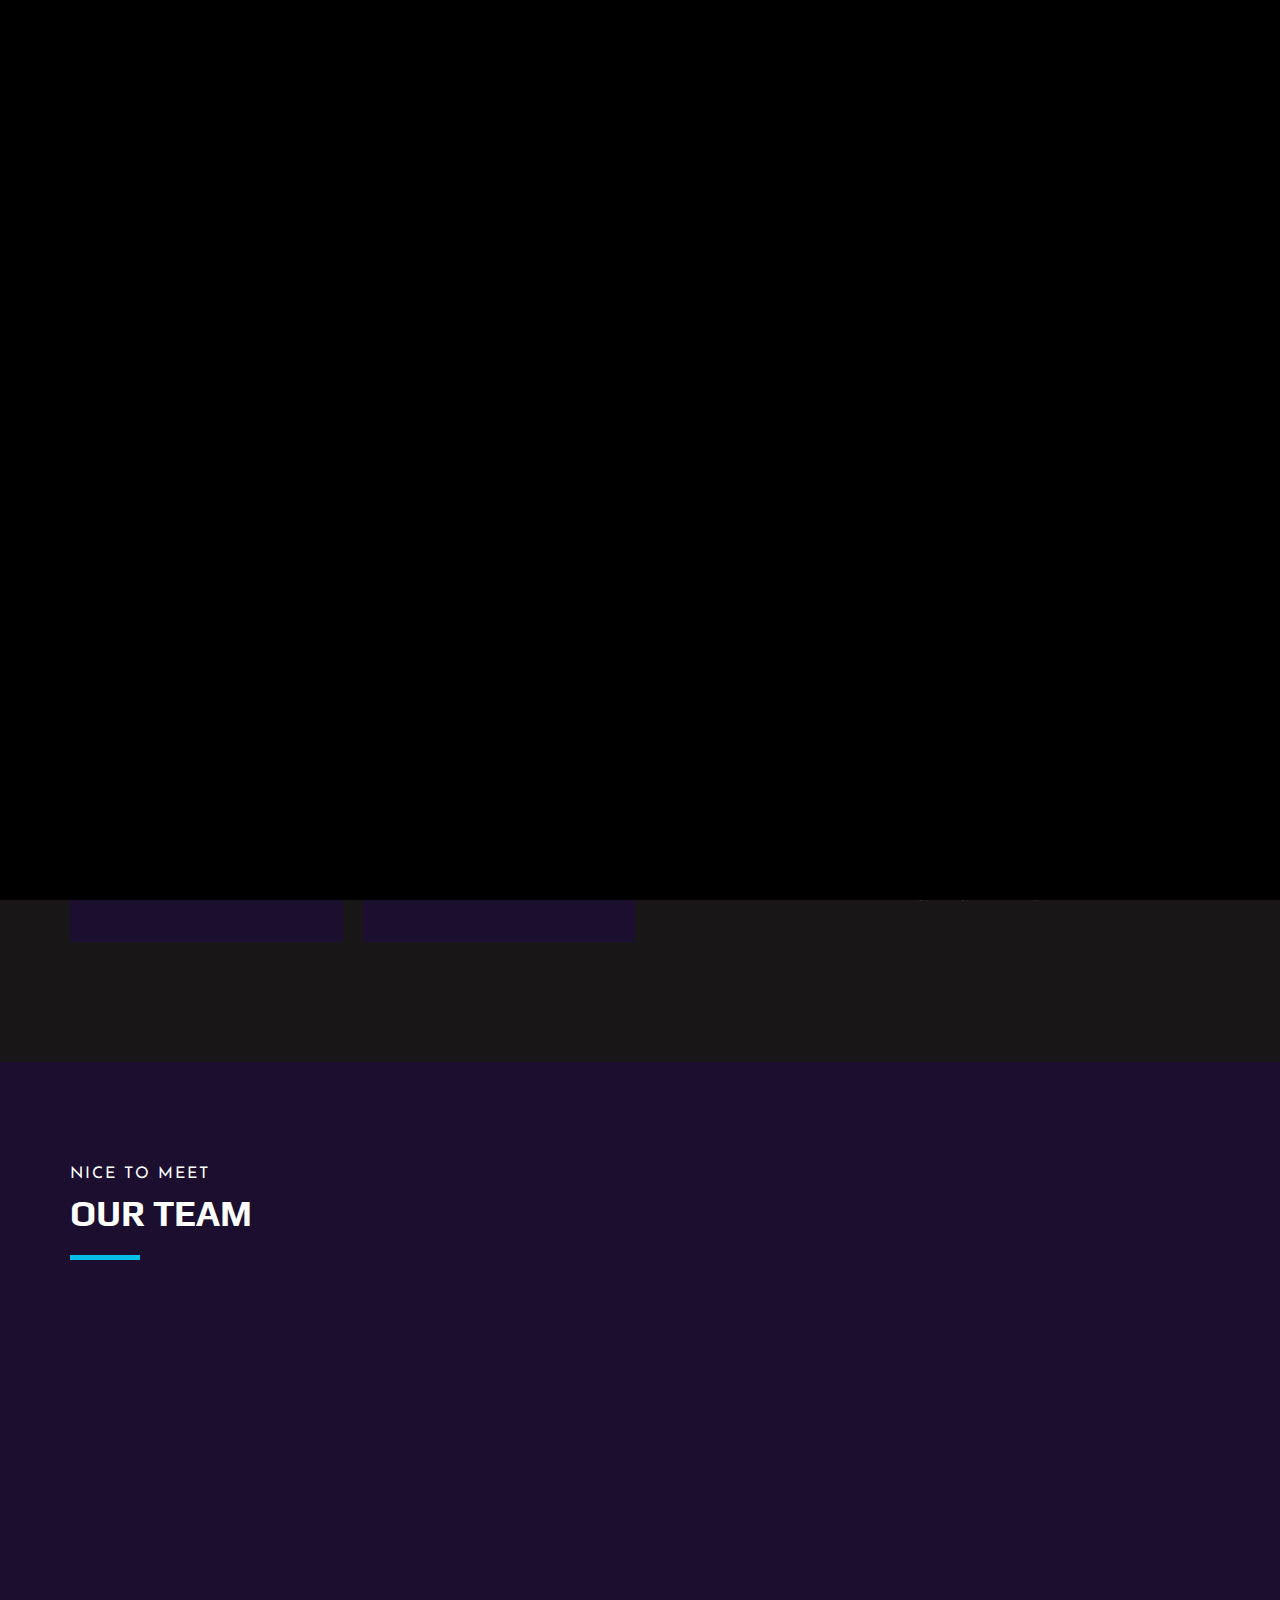
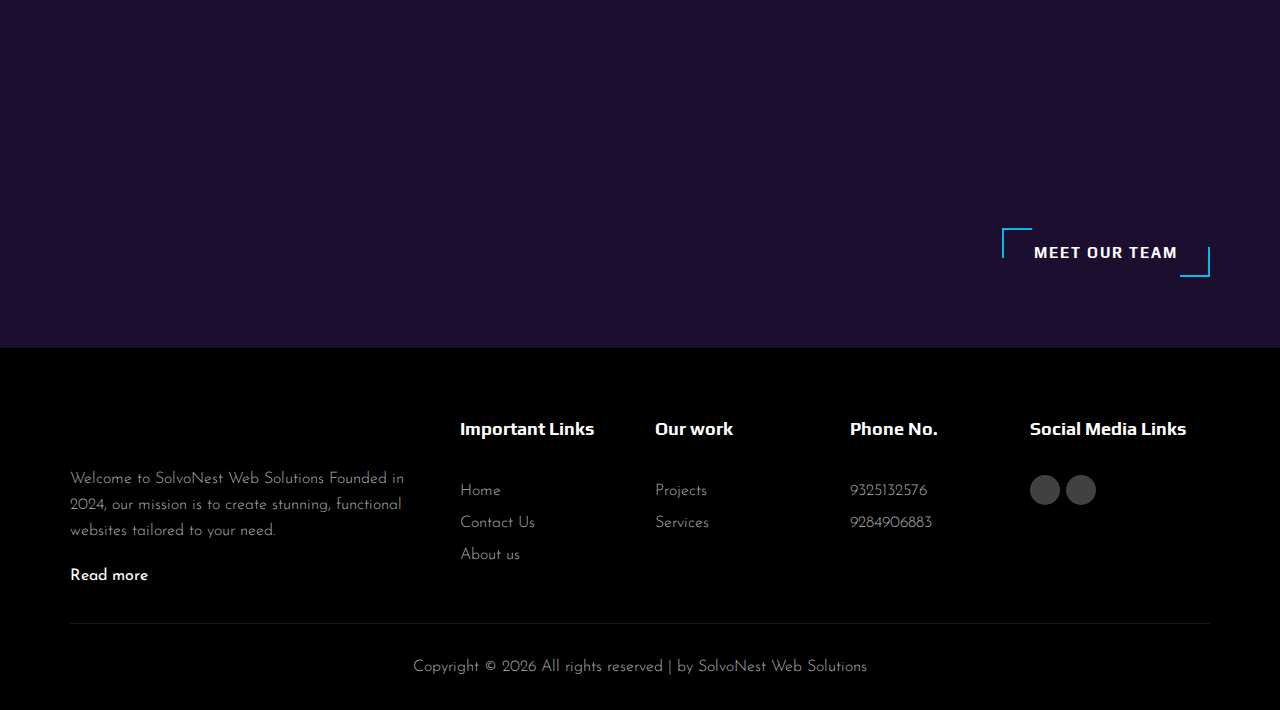
==== commit 5baec53b: "commiting changes in UI" ====
--- a/about.html
+++ b/about.html
@@ -36,7 +36,7 @@
             <div class="row">
                 <div class="col-lg-2">
                     <div class="header__logo">
-                        <a href="./index.html"><img src="img/design.png" alt=""></a>
+                        <a href="./index.html"><img src="img/SolvoNestLogo.png" alt=""></a>
                     </div>
                 </div>
                 <div class="col-lg-10">
@@ -132,7 +132,7 @@
 
 
     <!-- Team Section Begin -->
-    <!-- Team Section Begin -->\
+    <!-- Team Section Begin -->
     <section class="team spad set-bg" data-setbg="img/team-bg.jpeg" id="team">
         <div class="container">
             <div class="row">
@@ -241,8 +241,8 @@
                 <div class="row">
                     <div class="col-lg-4 col-md-6 col-sm-6">
                         <div class="footer__option__item">
-                            <a href="#"><img src="img/design.png" alt=""></a>
-                            <p class="mt-4">Welcome to AA Agency Founded in 2024, our mission is to create stunning,
+                            <a href="#"><img src="img/SolvoNestLogo.png" alt=""></a>
+                            <p class="mt-4">Welcome to SolvoNest Web Solutions Founded in 2024, our mission is to create stunning,
                                  functional websites tailored to your need. </p>
                             <a href="./about.html" class="read__more">Read more <span class="arrow_right"></span></a>
                         </div>
@@ -293,7 +293,7 @@
                             <script>
                                 document.write(new Date().getFullYear());
                             </script>
-                            All rights reserved | by AA Agency</a>
+                            All rights reserved | by SolvoNest Web Solutions
                         </p>
                         <!-- Link back to Colorlib can't be removed. Template is licensed under CC BY 3.0. -->
                     </div>
--- a/css/style.css
+++ b/css/style.css
@@ -545,7 +545,10 @@
 -----------------------*/
 
 .work{
-  background-color: #bedfef;
+  background-image: url('../img/workBg.jpeg');
+  background-repeat: no-repeat;
+  background-size: cover;
+  padding-bottom: 4rem ;
 }
 
 .main {
@@ -583,7 +586,7 @@
 /* Card Styles */
 .card {
   background-color: white;
-  border-radius: 0.25rem;
+  border-radius: 1rem;
   box-shadow: 0 20px 40px -14px rgba(0, 0, 0, 0.25);
   display: flex;
   flex-direction: column;
@@ -625,6 +628,7 @@
 }
 
 .card_title {
+  color: black;
   position: relative;
   margin: 0 0 24px;
   padding-bottom: 10px;
@@ -655,7 +659,8 @@
   margin: 0 0 24px;
   font-size: 14px;
   line-height: 1.5;
-  color: #757171;
+  color: #646262;
+  text-align: justify;
 }
 
 .card_text p:last-child {
@@ -933,6 +938,7 @@
   text-transform: uppercase;
   display: inline-block;
   padding: 14px 32px 12px;
+  border-radius: 5px;
 }
 
 /*---------------------
@@ -944,10 +950,13 @@
 
 
 .footer__option {
-  padding-bottom: 15px;
-  padding-top: 90px;
-}
-
+  padding-top: 70px;
+}
+.footer__option__item img{
+  max-width: 50%;
+  height: auto;
+
+}
 .footer__option__item {
   margin-bottom: 35px;
 }
@@ -1023,7 +1032,16 @@
   color: #00bfe7;
 }
 
-
+@media (max-width: 992px) {
+  .footer__option__item img {
+    width: 40%;
+  }
+}
+@media (max-width: 480px) {
+  .footer__option__item img {
+    width: 40%;
+  }
+}
 
 @media screen and (max-width : 768px) {
   .footer_social, .links{
@@ -1246,479 +1264,150 @@
 /*---------------------
   Portfolio
 -----------------------*/
-.portfolio {
-  background: black;
-}
-
-.portfolio__filter {
+.project{
+
+  background-color: #000;
+}
+.project-text h2 {
+  font-size: 2rem; /* Slightly increased font size */
+  color: #fff;
+  position: relative;
+}
+
+.project-text h2::after {
+  content: '';
+  display: block;
+  width: 50px;
+  height: 3px;
+  background: #00bfe7;
+  margin-top: 10px;
+  margin-bottom: 15px; /* Adjusted margin */
+}
+
+.project-container {
+  display: flex;
+  justify-content: space-between;
+  align-items: center;
+  padding: 4rem 3rem 0rem 0rem; /* Increased padding for a larger container */
+  transform: scale(1);
+  transition: transform 0.3s ease-in-out;
+  max-width: 1200px; /* Larger width for more space */
+  margin: 0 auto; /* Center the container */
+}
+
+/* Image Section */
+.project-img {
+  flex: 1 1 45%; /* Adjusted flex size */
+  overflow: hidden;
+  border-radius: 12px;
+  transition: transform 0.5s ease-in-out;
+}
+
+.project-img img {
+  width: 100%;
+  height: auto;
+  object-fit: cover;
+  transform: scale(1);
+  transition: transform 0.5s ease;
+}
+
+.project-img:hover img {
+  transform: scale(1.1);
+}
+
+/* Text Section */
+.project-text {
+  flex: 1 1 50%; /* Slightly larger text area */
+  padding: 0 3rem; /* Increased padding for more space */
+  text-align: justify;
+  opacity: 0;
+  animation: fade-in 1s ease forwards;
+}
+
+.project-text p {
+  line-height: 1.7; /* Increased line height for better readability */
+  color: #ADADAD;
+  font-size: 1.1rem; /* Increased font size for better balance */
+  transition: 0.5s ease-in-out;
+}
+
+.project-text p:hover {
+  color: #eae4e4;
+}
+
+.project_link{
+  color: white;
+  font-weight: 600;
+  background-color: #00bfe7;
+  width:120px;
   text-align: center;
-  margin-bottom: 40px;
-}
-.portfolio__filter li {
-  list-style: none;
-  font-size: 16px;
-  color: #adadad;
-  margin-right: 5px;
-  display: inline-block;
+  padding: 0.2rem ;
   cursor: pointer;
-  padding: 6px 22px;
-}
-.portfolio__filter li.active {
-  border: 1px solid #00bfe7;
-}
-.portfolio__filter li:last-child {
-  margin-right: 0;
-}
-
-.portfolio__item {
-  margin-bottom: 35px;
-}
-.portfolio__item:hover .portfolio__item__text h4:after {
-  opacity: 1;
-}
-
-.portfolio__item__video {
-  height: 240px;
-  display: -webkit-box;
-  display: -ms-flexbox;
-  display: flex;
-  -webkit-box-align: center;
-      -ms-flex-align: center;
-          align-items: center;
-  -webkit-box-pack: center;
-      -ms-flex-pack: center;
-          justify-content: center;
-  margin-bottom: 28px;
-}
-.portfolio__item__video .play-btn {
-  display: inline-block;
-  color: #ffffff;
-  font-size: 20px;
-  height: 50px;
-  width: 50px;
-  line-height: 50px;
-  text-align: center;
-  border: 1px solid rgba(255, 255, 255, 0.7);
-  border-radius: 50%;
-}
-
-.portfolio__item__text {
-  text-align: center;
-}
-.portfolio__item__text h4 {
-  color: #ffffff;
-  display: inline-block;
-  font-size: 22px;
-  font-weight: 700;
-  margin-bottom: 8px;
-  position: relative;
-}
-.portfolio__item__text h4:after {
-  position: absolute;
-  left: 0;
-  bottom: 0;
-  height: 1px;
-  width: 100%;
-  background: #333;
-  content: "";
-  -webkit-transition: all, 0.3s;
-  -o-transition: all, 0.3s;
-  transition: all, 0.3s;
-  opacity: 0;
-}
-.portfolio__item__text ul li {
-  list-style: none;
-  display: inline-block;
-  font-size: 16px;
-  font-weight: 300;
-  margin-right: 24px;
-  position: relative;
-  color: #adadad;
-}
-.portfolio__item__text ul li:after {
-  position: absolute;
-  right: -16px;
-  top: 0;
-  content: "/";
-}
-.portfolio__item__text ul li:last-child {
-  margin-right: 0;
-}
-.portfolio__item__text ul li:last-child:after {
-  display: none;
-}
-.portfolio__item__text span {
-  font-size: 16px;
-  font-weight: 300;
-  color: #adadad;
-  display: block;
-}
-
-.pagination__option {
-  text-align: center;
-  padding-top: 20px;
-}
-.pagination__option.blog__pagi {
-  padding-top: 5px;
-}
-.pagination__option .arrow__pagination {
-  font-size: 15px;
-  color: #ffffff;
-  display: inline-block;
-  text-transform: uppercase;
-}
-.pagination__option .arrow__pagination.left__arrow {
-  margin-right: 26px;
-}
-.pagination__option .arrow__pagination.right__arrow {
-  margin-left: 18px;
-}
-.pagination__option .arrow__pagination span {
-  opacity: 0.5;
-}
-.pagination__option .number__pagination {
-  font-size: 18px;
-  color: #ffffff;
-  height: 50px;
-  width: 50px;
-  background: rgba(242, 242, 242, 0.1);
-  line-height: 50px;
-  text-align: center;
-  display: inline-block;
-  margin-right: 6px;
-}
-
-/*---------------------
-    Blog
------------------------*/
-.blog {
-  background:black;
-}
-
-.blog__item {
-  border: 1px solid #222222;
-  padding: 40px 48px 35px 30px;
-  position: relative;
-  z-index: 1;
-  margin-bottom: 45px;
-}
-.blog__item:hover {
-  border: 1px solid transparent !important;
-  background: url(../img/blog/blog-1.jpg) no-repeat;
-  background-size: cover;
-}
-.blog__item:hover ul li {
-  color: #ffffff;
-}
-.blog__item:hover p {
-  color: #ffffff;
-}
-.blog__item h4 {
-  color: #ffffff;
-  font-weight: 700;
-  line-height: 31px;
-  margin-bottom: 18px;
-}
-.blog__item ul {
-  margin-bottom: 20px;
-}
-.blog__item ul li {
-  color: #777777;
-  list-style: none;
-  font-size: 14px;
-  font-weight: 300;
-  margin-right: 25px;
-  position: relative;
-  display: inline-block;
-}
-.blog__item ul li:after {
-  position: absolute;
-  right: -16px;
-  top: 0px;
-  content: "/";
-}
-.blog__item ul li:last-child {
-  margin-right: 0;
-}
-.blog__item ul li:last-child:after {
-  display: none;
-}
-.blog__item p {
-  font-weight: 300;
-  line-height: 29px;
-  margin-bottom: 22px;
-}
-.blog__item a {
-  font-size: 16px;
-  color: #ffffff;
-}
-.blog__item a span {
-  font-size: 16px;
-  color: #ffffff;
-  opacity: 0.5;
-  position: relative;
-  top: 4px;
-  margin-left: 5px;
-}
-
-/*---------------------
-  Blog Details Hero
------------------------*/
-.blog-hero {
-  padding: 300px 0 230px;
-}
-
-.blog__hero__text {
-  text-align: center;
-}
-.blog__hero__text h2 {
-  color: #ffffff;
-  font-weight: 700;
-  line-height: 47px;
-  text-transform: uppercase;
-  margin-bottom: 12px;
-}
-.blog__hero__text ul li {
-  font-size: 14px;
-  color: #ffffff;
-  font-weight: 300;
-  list-style: none;
-  display: inline-block;
-  margin-right: 25px;
-  position: relative;
-}
-.blog__hero__text ul li:after {
-  position: absolute;
-  right: -18px;
-  top: 0;
-  content: "/";
-}
-.blog__hero__text ul li:last-child {
-  margin-right: 0;
-}
-.blog__hero__text ul li:last-child:after {
-  display: none;
-}
-.blog__hero__text ul li span {
-  text-transform: uppercase;
-}
-
-/*---------------------
-  Blog Details
------------------------*/
-.blog-details {
-  background: #100028;
-}
-
-.blog__details__text {
-  margin-bottom: 30px;
-}
-.blog__details__text p {
-  font-size: 18px;
-  line-height: 29px;
-  font-weight: 300;
-  margin-bottom: 20px;
-}
-.blog__details__text p:last-child {
-  margin-bottom: 0;
-}
-
-.blog__details__quote {
-  border: 1px solid rgba(225, 225, 225, 0.8);
-  padding: 35px 90px 35px 40px;
-  position: relative;
-  margin-bottom: 35px;
-}
-.blog__details__quote p {
-  font-size: 22px;
-  font-weight: 300;
-  line-height: 35px;
-  font-style: italic;
-  margin-bottom: 10px;
-}
-.blog__details__quote h6 {
-  font-size: 15px;
-  color: #adadad;
-  letter-spacing: 0.5px;
-  text-transform: uppercase;
-  color: #ffffff;
-}
-.blog__details__quote i {
-  font-size: 36px;
-  color: #00bfe7;
-  position: absolute;
-  right: 30px;
-  bottom: 25px;
-}
-
-.blog__details__desc {
-  margin-bottom: 50px;
-}
-.blog__details__desc p {
-  font-size: 18px;
-  line-height: 29px;
-  font-weight: 300;
-  margin-bottom: 20px;
-}
-.blog__details__desc p:last-child {
-  margin-bottom: 0;
-}
-
-.blog__details__tags {
-  padding-bottom: 60px;
-  border-bottom: 1px solid rgba(255, 255, 255, 0.1);
-  margin-bottom: 65px;
-}
-.blog__details__tags span {
-  display: inline-block;
-  font-size: 15px;
-  color: #ffffff;
-  font-weight: 300;
-  margin-right: 25px;
-}
-.blog__details__tags a {
-  font-size: 16px;
-  font-weight: 300;
-  color: #ffffff;
-  display: inline-block;
-  margin-right: 11px;
-  padding: 8px 15px 7px;
-  margin-bottom: 5px;
-  background: rgba(255, 255, 255, 0.1);
-}
-
-.blog__details__option {
-  margin-bottom: 40px;
-}
-
-.blog__details__option__item {
-  margin-bottom: 30px;
-  overflow: hidden;
-  display: block;
-}
-.blog__details__option__item h5 {
-  color: #ffffff;
-  font-size: 15px;
-  font-weight: 700;
-  text-transform: uppercase;
-  margin-bottom: 25px;
-}
-.blog__details__option__item h5 i {
-  font-size: 18px;
-  margin-right: 5px;
-}
-.blog__details__option__item.blog__details__option__item--right h5 {
-  text-align: right;
-}
-.blog__details__option__item.blog__details__option__item--right h5 i {
-  margin-right: 0;
-  margin-left: 5px;
-}
-.blog__details__option__item.blog__details__option__item--right .blog__details__option__item__img {
-  float: right;
-  margin-right: 0;
-  margin-left: 25px;
-}
-.blog__details__option__item.blog__details__option__item--right .blog__details__option__item__text {
-  margin-right: 25px;
-  text-align: right;
-  float: none;
-}
-
-.blog__details__option__item__img {
-  float: left;
-  margin-right: 25px;
-}
-
-.blog__details__option__item__text {
-  overflow: hidden;
-}
-.blog__details__option__item__text h6 {
-  color: #ffffff;
-  line-height: 21px;
-  font-weight: 700;
-  margin-bottom: 5px;
-}
-.blog__details__option__item__text span {
-  font-size: 14px;
-  color: #777777;
-  font-weight: 300;
-}
-
-.blog__details__recent {
-  margin-bottom: 60px;
-}
-.blog__details__recent h4 {
-  color: #ffffff;
-  font-weight: 700;
-  text-transform: uppercase;
-  margin-bottom: 35px;
-  text-align: center;
-}
-
-.blog__details__recent__item {
-  margin-bottom: 30px;
-}
-.blog__details__recent__item img {
-  min-width: 100%;
-  margin-bottom: 20px;
-}
-.blog__details__recent__item h5 {
-  color: #ffffff;
-  font-weight: 700;
-  line-height: 23px;
-  margin-bottom: 4px;
-}
-.blog__details__recent__item span {
-  color: #777777;
-  font-size: 14px;
-  font-weight: 300;
-}
-
-.blog__details__comment h4 {
-  color: #ffffff;
-  font-weight: 700;
-  text-transform: uppercase;
-  margin-bottom: 35px;
-  text-align: center;
-}
-.blog__details__comment form textarea {
-  height: 120px;
-  width: 100%;
-  border: 1px solid rgba(225, 225, 225, 0.5);
-  background: transparent;
-  font-size: 16px;
-  color: #adadad;
-  padding-top: 12px;
-  padding-left: 20px;
-  font-weight: 300;
-  margin-bottom: 14px;
-  resize: none;
-}
-.blog__details__comment form textarea:placeholder {
-  color: #adadad;
-}
-
-.input__list {
-  margin-right: -20px;
-  overflow: hidden;
-}
-.input__list input {
-  height: 50px;
-  width: calc(33.33% - 20px);
-  float: left;
-  border: 1px solid rgba(225, 225, 225, 0.5);
-  background: transparent;
-  font-size: 16px;
-  color: #adadad;
-  padding-left: 20px;
-  font-weight: 300;
-  margin-right: 20px;
-  margin-bottom: 20px;
-}
-.input__list input:placeholder {
-  color: #adadad;
-}
+  border-radius: 5px;
+  transition: 0.3s ease-in-out;
+}
+.project_link:hover{
+  background-color: #0c9bb8;
+
+}
+
+
+/* Animations */
+@keyframes fade-in {
+  from {
+    opacity: 0;
+    transform: translateX(-30px);
+  }
+  to {
+    opacity: 1;
+    transform: translateX(0);
+  }
+}
+
+/* Media Queries for Responsiveness */
+@media (max-width: 768px) {
+  .project-container {
+    flex-direction: column;
+    padding: 1rem 2rem;
+  }
+
+  .project-img, .project-text {
+    width: 100%;
+    padding: 0;
+  }
+
+  .project-text {
+    padding-top: 2rem;
+    padding-left: 0; /* Reset padding for smaller screens */
+  }
+
+  .project-text h2 {
+    text-align: left;
+  }
+
+  /* Apply uniform style for all cards, including the 4th */
+  .project-container:nth-of-type(1), 
+  .project-container:nth-of-type(2), 
+  .project-container:nth-of-type(3),
+  .project-container:nth-of-type(4) {
+    flex-direction: column;
+  }
+
+  .project-container:nth-of-type(1) .project-img,
+  .project-container:nth-of-type(2) .project-img,
+  .project-container:nth-of-type(3) .project-img,
+  .project-container:nth-of-type(4) .project-img {
+    order: 1; /* Image comes first */
+  }
+
+  .project-container:nth-of-type(1) .project-text,
+  .project-container:nth-of-type(2) .project-text,
+  .project-container:nth-of-type(3) .project-text,
+  .project-container:nth-of-type(4) .project-text {
+    order: 2; /* Text comes second */
+  }
+}
+
 
 /*---------------------
   Contact Widget
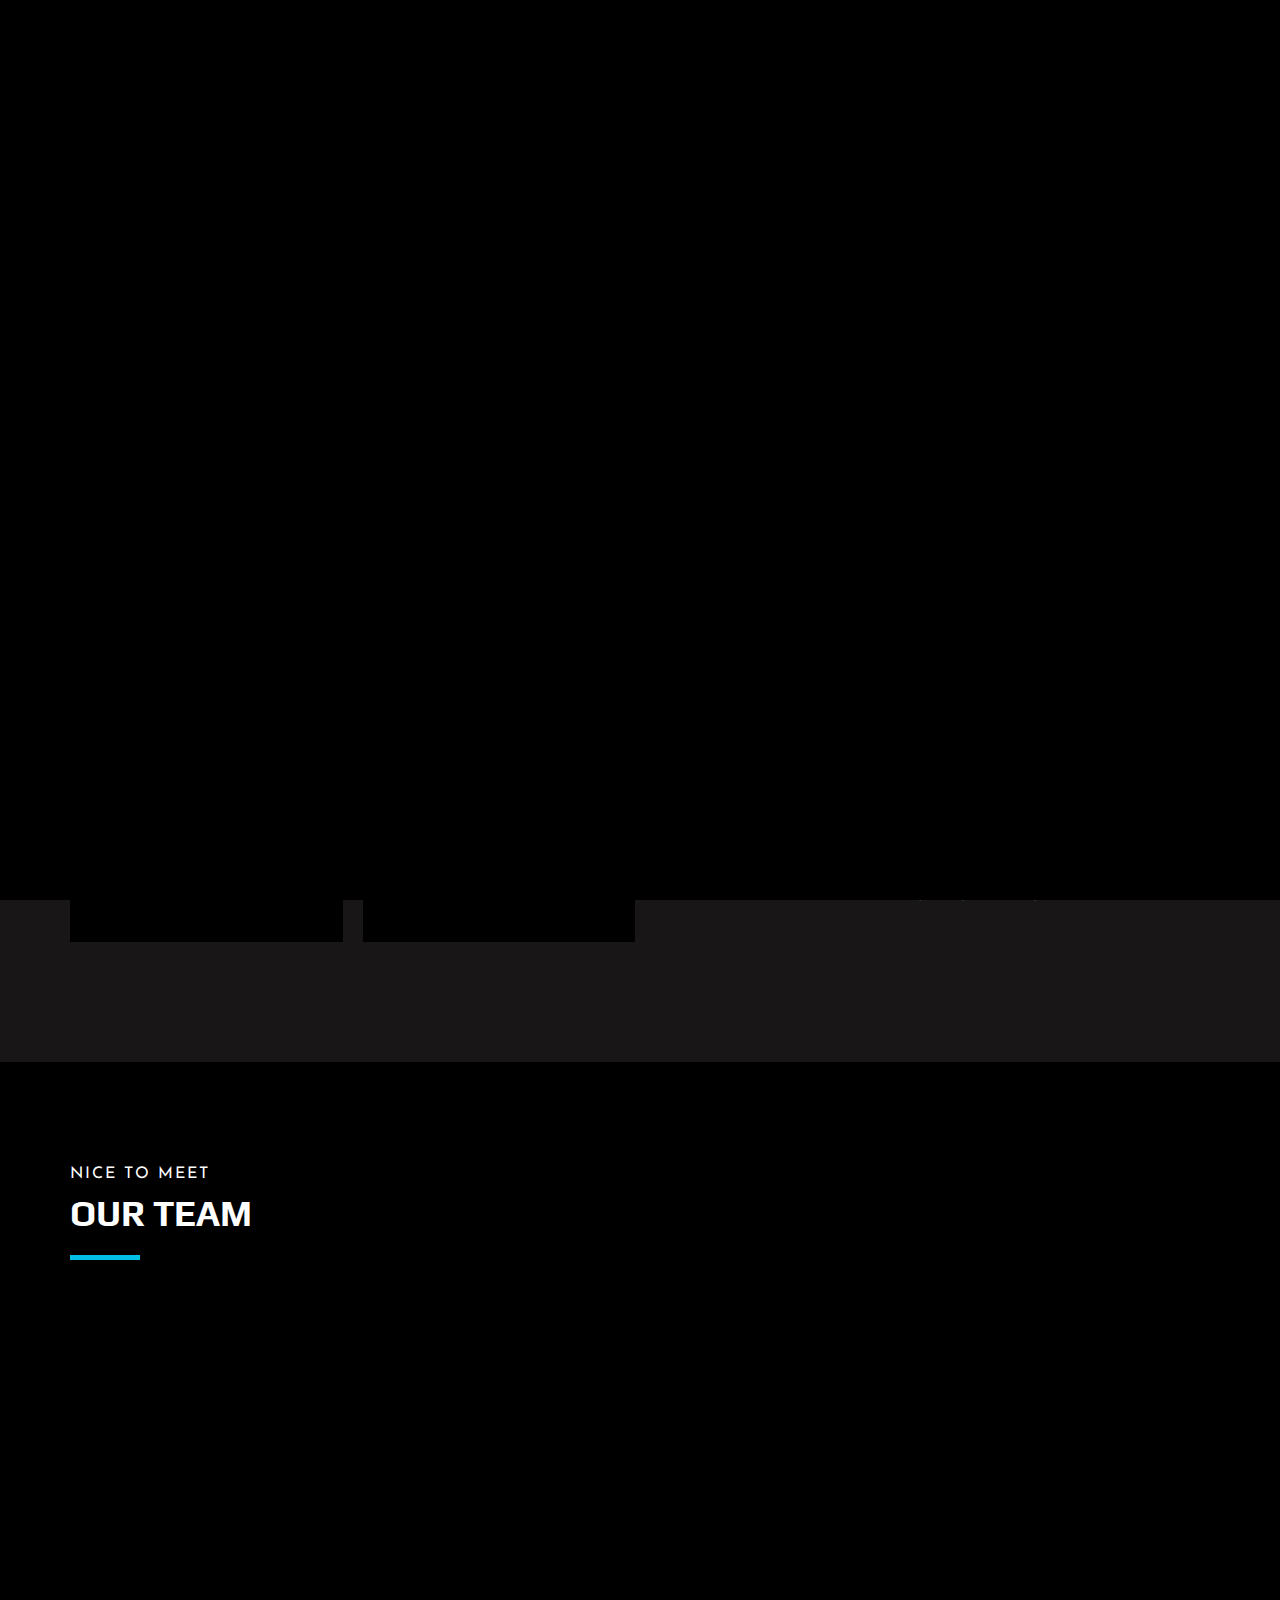
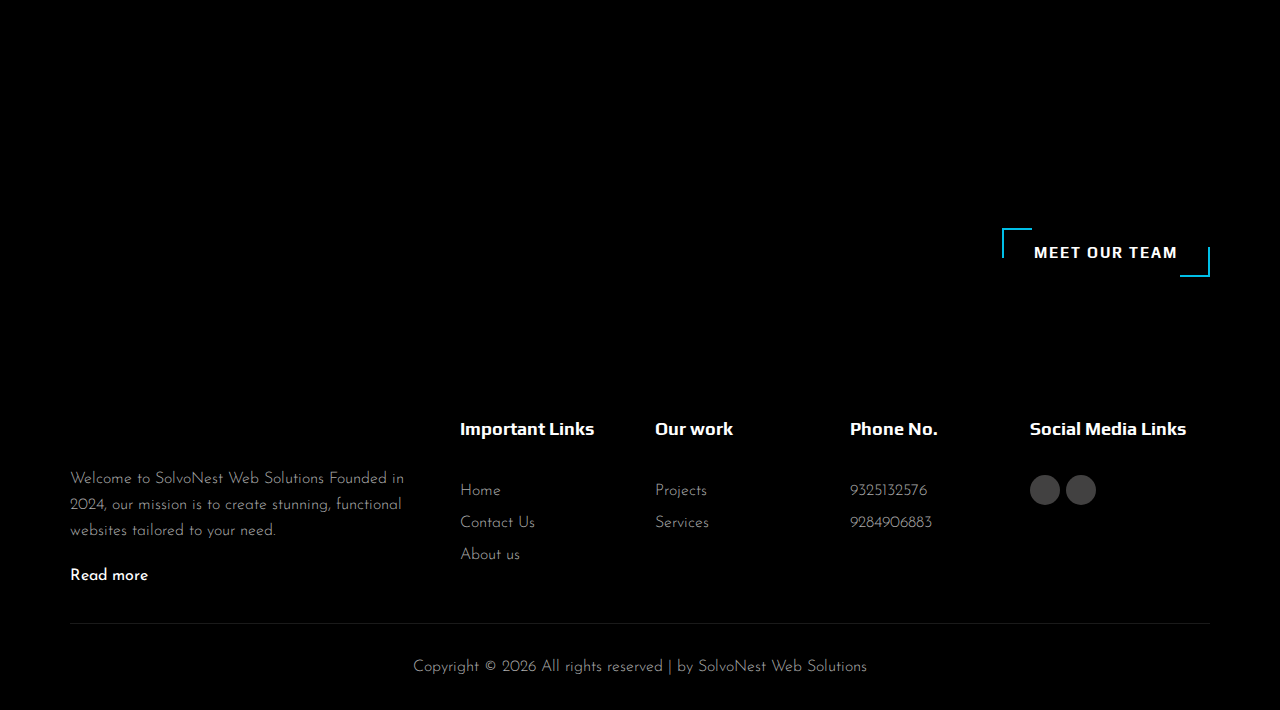
==== commit 1424ad7a: "commit" ====
--- a/about.html
+++ b/about.html
@@ -47,6 +47,7 @@
                                 <li class="active"><a href="./about.html">About</a></li>
                                 <li><a href="./portfolio.html">Projects</a></li>
                                 <li><a href="./services.html">Services</a></li>
+                                <li><a href="./pricing.html">Pricing</a></li>
                                 <li><a href="./contact.html">Contact</a></li>
                             </ul>
                         </nav>
--- a/css/style.css
+++ b/css/style.css
@@ -149,7 +149,7 @@
 
 .callto, .spad, .set-bg
 {
-  background-color: #1b0e2e;
+  background-color: black;
 }
 .spad {
   padding-top: 100px;
@@ -1262,6 +1262,155 @@
 }
 
 /*---------------------
+  Pricing
+-----------------------*/
+
+
+.wrapper{
+  display: grid;
+  grid-template-columns: repeat(3,1fr);
+  grid-gap: 15px;
+  margin: 50px;
+  padding: 0px 20px;
+
+}
+.pricing-table{
+ box-shadow: 0px 0px 18px #ccc;
+ text-align: center;
+ padding: 30px 0px;
+ border-radius: 5px;
+ position: relative;
+
+}
+.pricing-table .head {
+  border-bottom:1px solid #eee;
+  padding-bottom: 50px;
+  transition: all 0.5s ease;
+}
+.pricing-table:hover .head{
+ border-bottom:1px solid #8E2DE2;
+ 
+}
+
+.pricing-table .head .title{
+  margin-bottom: 20px;
+  font-size: 20px;
+  font-weight: 700;
+}
+
+.pricing-table .content .price{
+  background:linear-gradient(to right, #8E2DE2 0%, #4A00E0 100%);
+  width: 130px;
+  height:110px;
+  margin: auto;
+  line-height: 90px;
+  border-radius: 50%;
+  border: 5px solid #fff;
+  box-shadow: 0px 0px 10px #ccc;
+  margin-top: -60px;
+  transition: all 0.5s ease;
+}
+.pricing-table:hover .content .price{
+  transform: scale(1.2);
+
+}
+.pricing-table .content .price h1{
+  color:#fff;
+  font-size: 30px;
+  font-weight: 700;
+  margin-left: 9px;
+  margin-top: 28px;
+}
+.pricing-table .content ul{
+ list-style-type: none;
+ margin-bottom: 20px;
+ padding-top: 10px;
+}
+
+.pricing-table .content ul li{
+  margin: 20px 0px;
+  font-size: 14px;
+  color:#555;
+}
+
+.pricing-table .content .sign-up{
+  background:linear-gradient(to right, #8E2DE2 0%, #4A00E0 100%);
+  border-radius: 40px;
+  font-weight: 500;
+  position: relative;
+  display: inline-block;
+}
+
+
+.pricing-table .btnn {
+color: #fff;
+padding: 14px 40px;
+display: inline-block;
+text-align: center;
+font-weight: 600;
+-webkit-transition: all 0.3s linear;
+-moz-transition: all 0.3 linear;
+transition: all 0.3 linear;
+border: none;
+font-size: 14px;
+text-transform: capitalize;
+position: relative;
+text-decoration: none;
+  margin: 2px;
+  z-index: 9999;
+  text-decoration: none;
+  border-radius:50px;
+
+}
+
+.pricing-table .btnn:hover{
+box-shadow: 0px 0px 15px rgba(0, 0, 0, 0.3);
+}
+
+.pricing-table .btnn.bordered {
+z-index: 50;
+color: #333;
+}
+.pricing-table:hover .btnn.bordered{
+color:#fff !important;
+}
+
+.pricing-table .btnn.bordered:after {
+background: #fff none repeat scroll 0 0;
+border-radius: 50px;
+content: "";
+height: 100%;
+left: 0;
+position: absolute;
+top: 0;
+-webkit-transition: all 0.3s linear;
+-moz-transition: all 0.3 linear;
+transition: all 0.3 linear;
+width: 100%;
+z-index: -1;	
+-webkit-transform:scale(1);
+-moz-transform:scale(1);
+transform:scale(1);
+}
+.pricing-table:hover .btnn.bordered:after{
+opacity:0;
+transform:scale(0);
+}
+
+@media screen and (max-width:768px){
+ .wrapper{
+      grid-template-columns: repeat(2,1fr);
+  } 
+}
+
+@media screen and (max-width:600px){
+ .wrapper{
+      grid-template-columns: 1fr;
+  } 
+}
+
+
+/*---------------------
   Portfolio
 -----------------------*/
 .project{
@@ -1880,4 +2029,4 @@
   .blog__details__quote {
     padding: 30px 40px 35px 35px;
   }
-}+}
